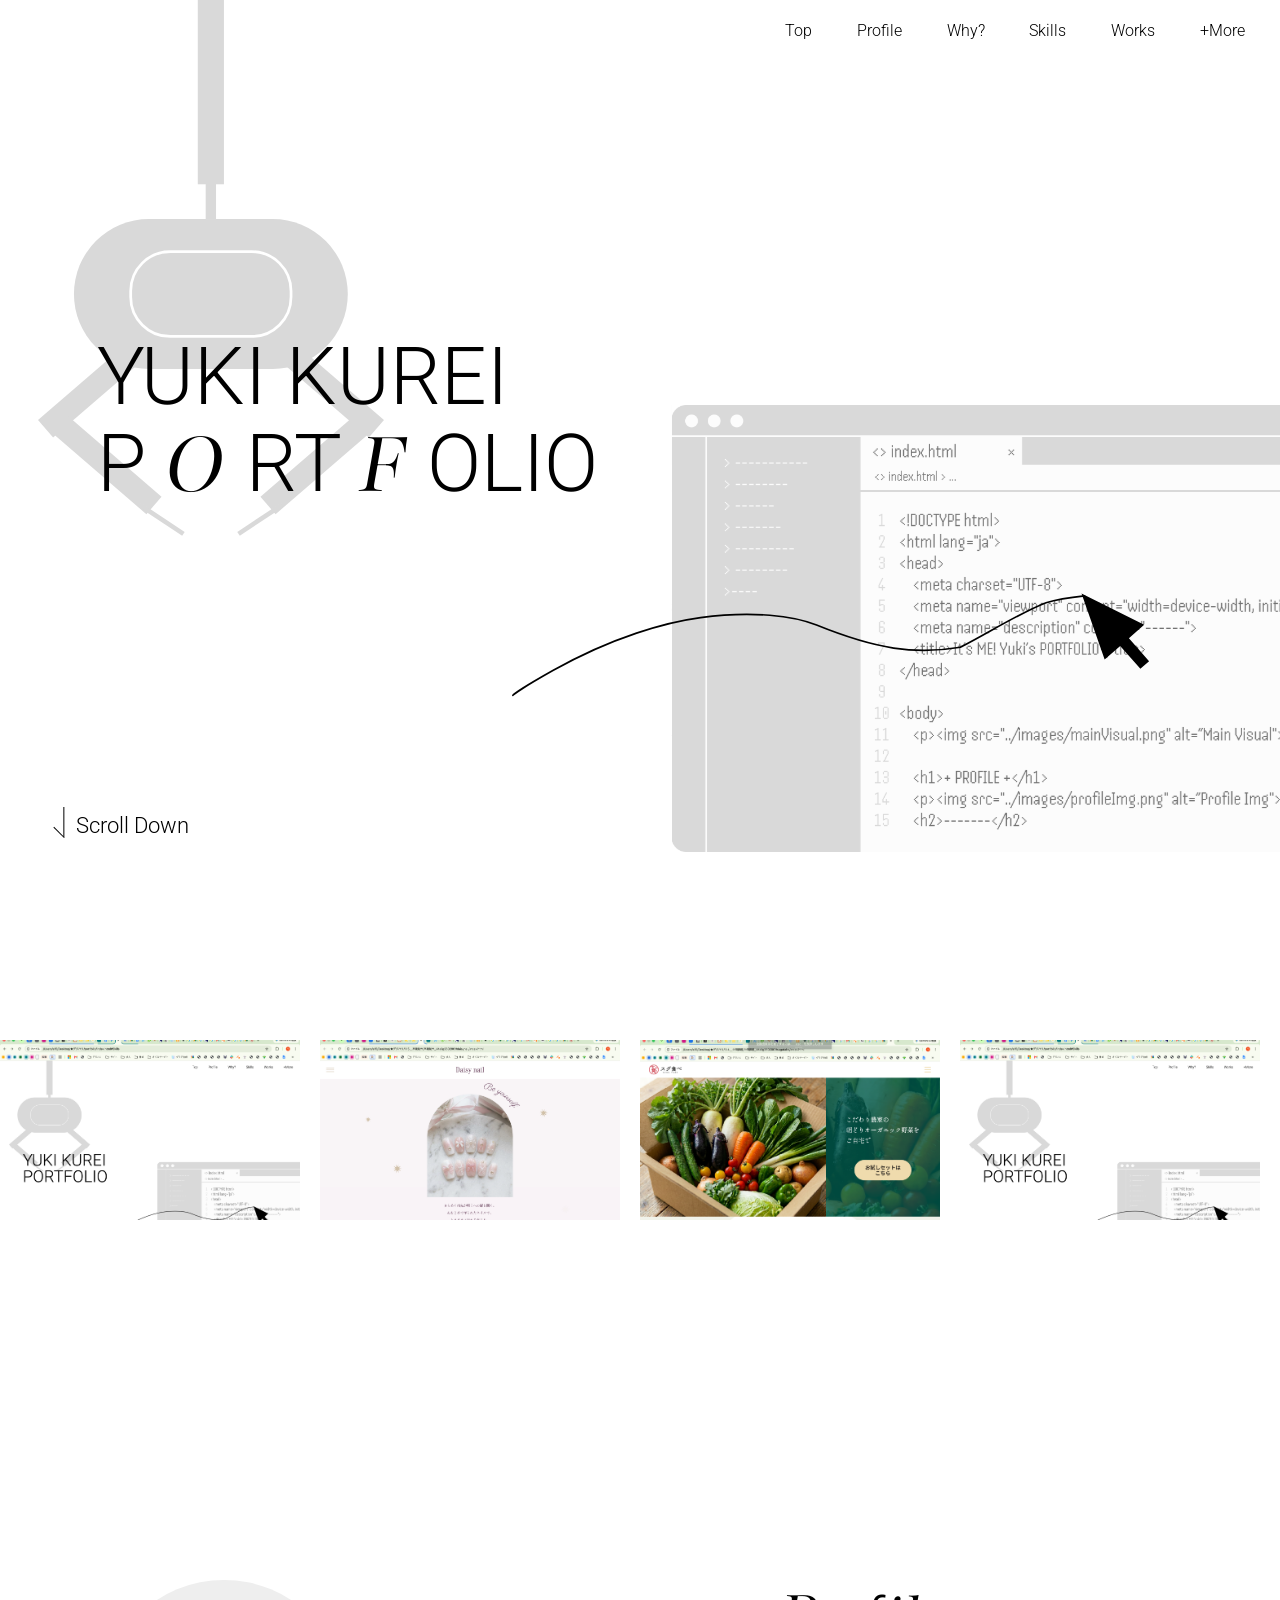
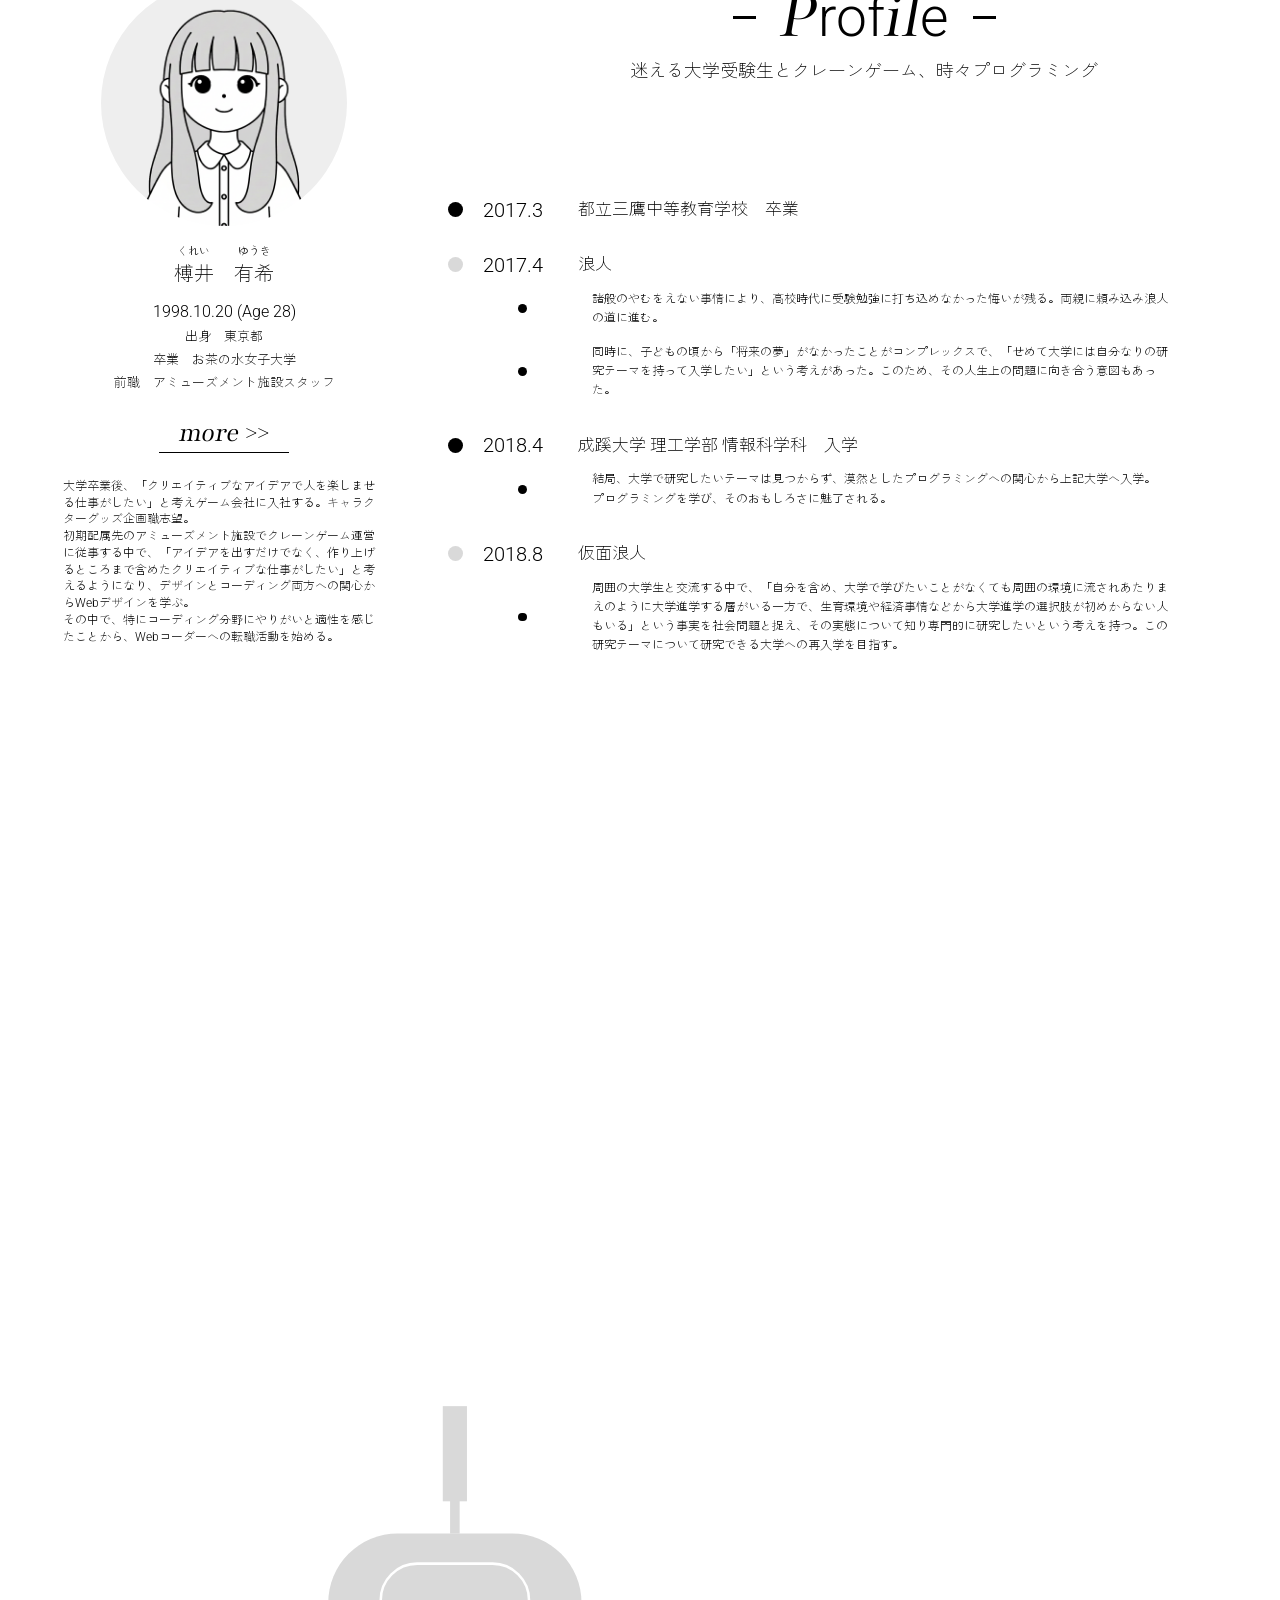
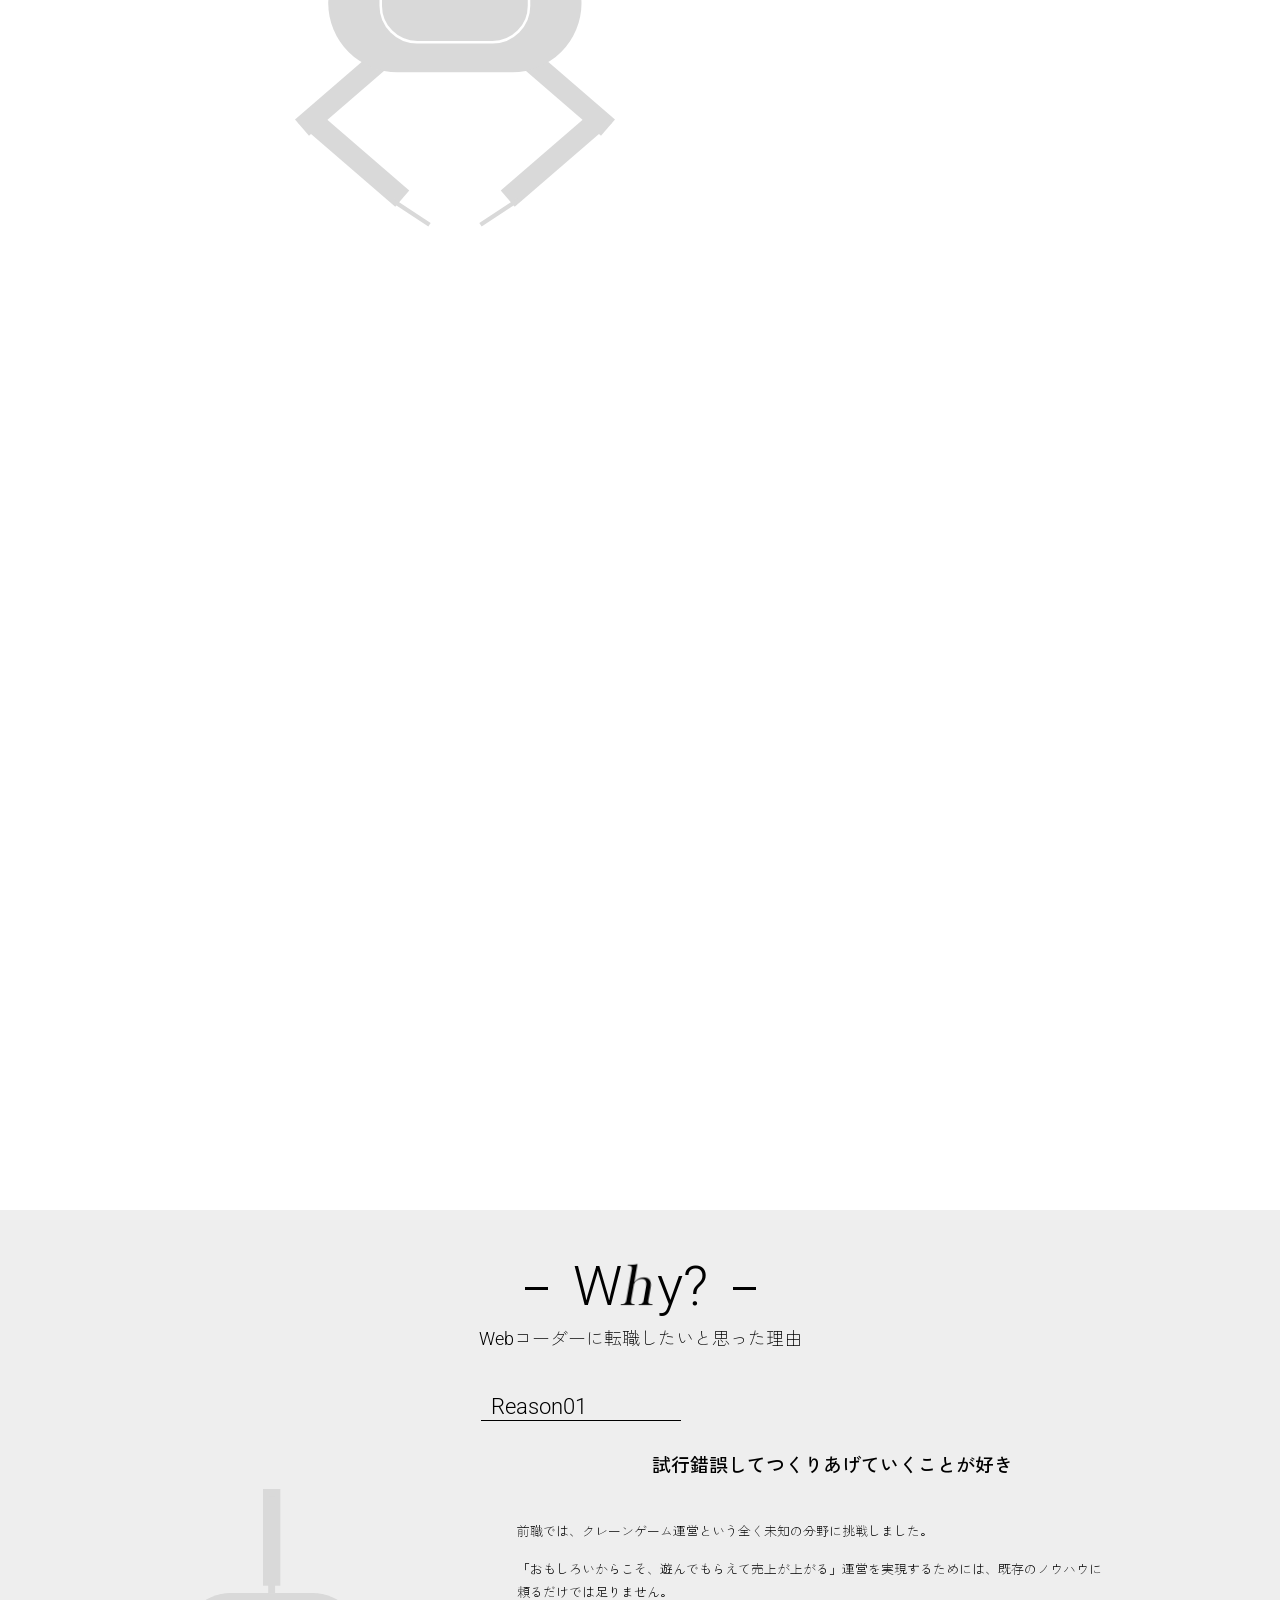
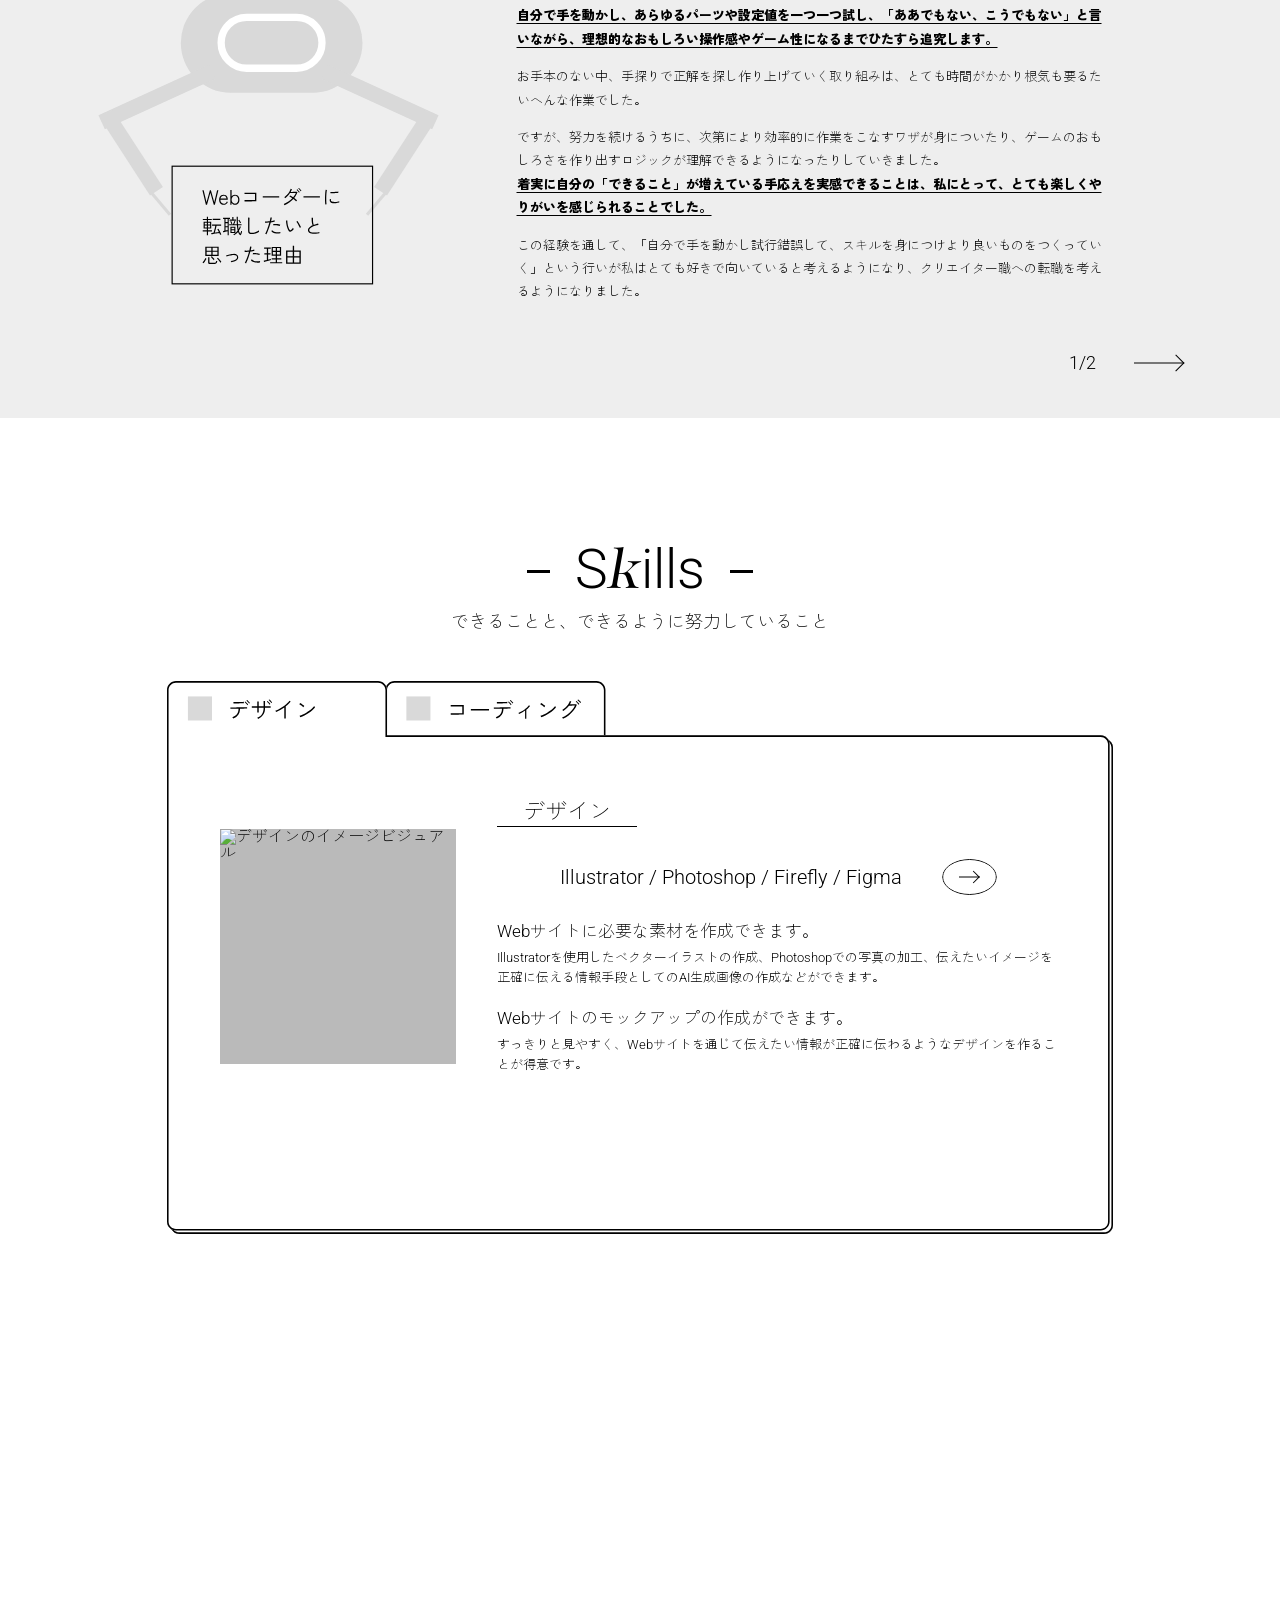
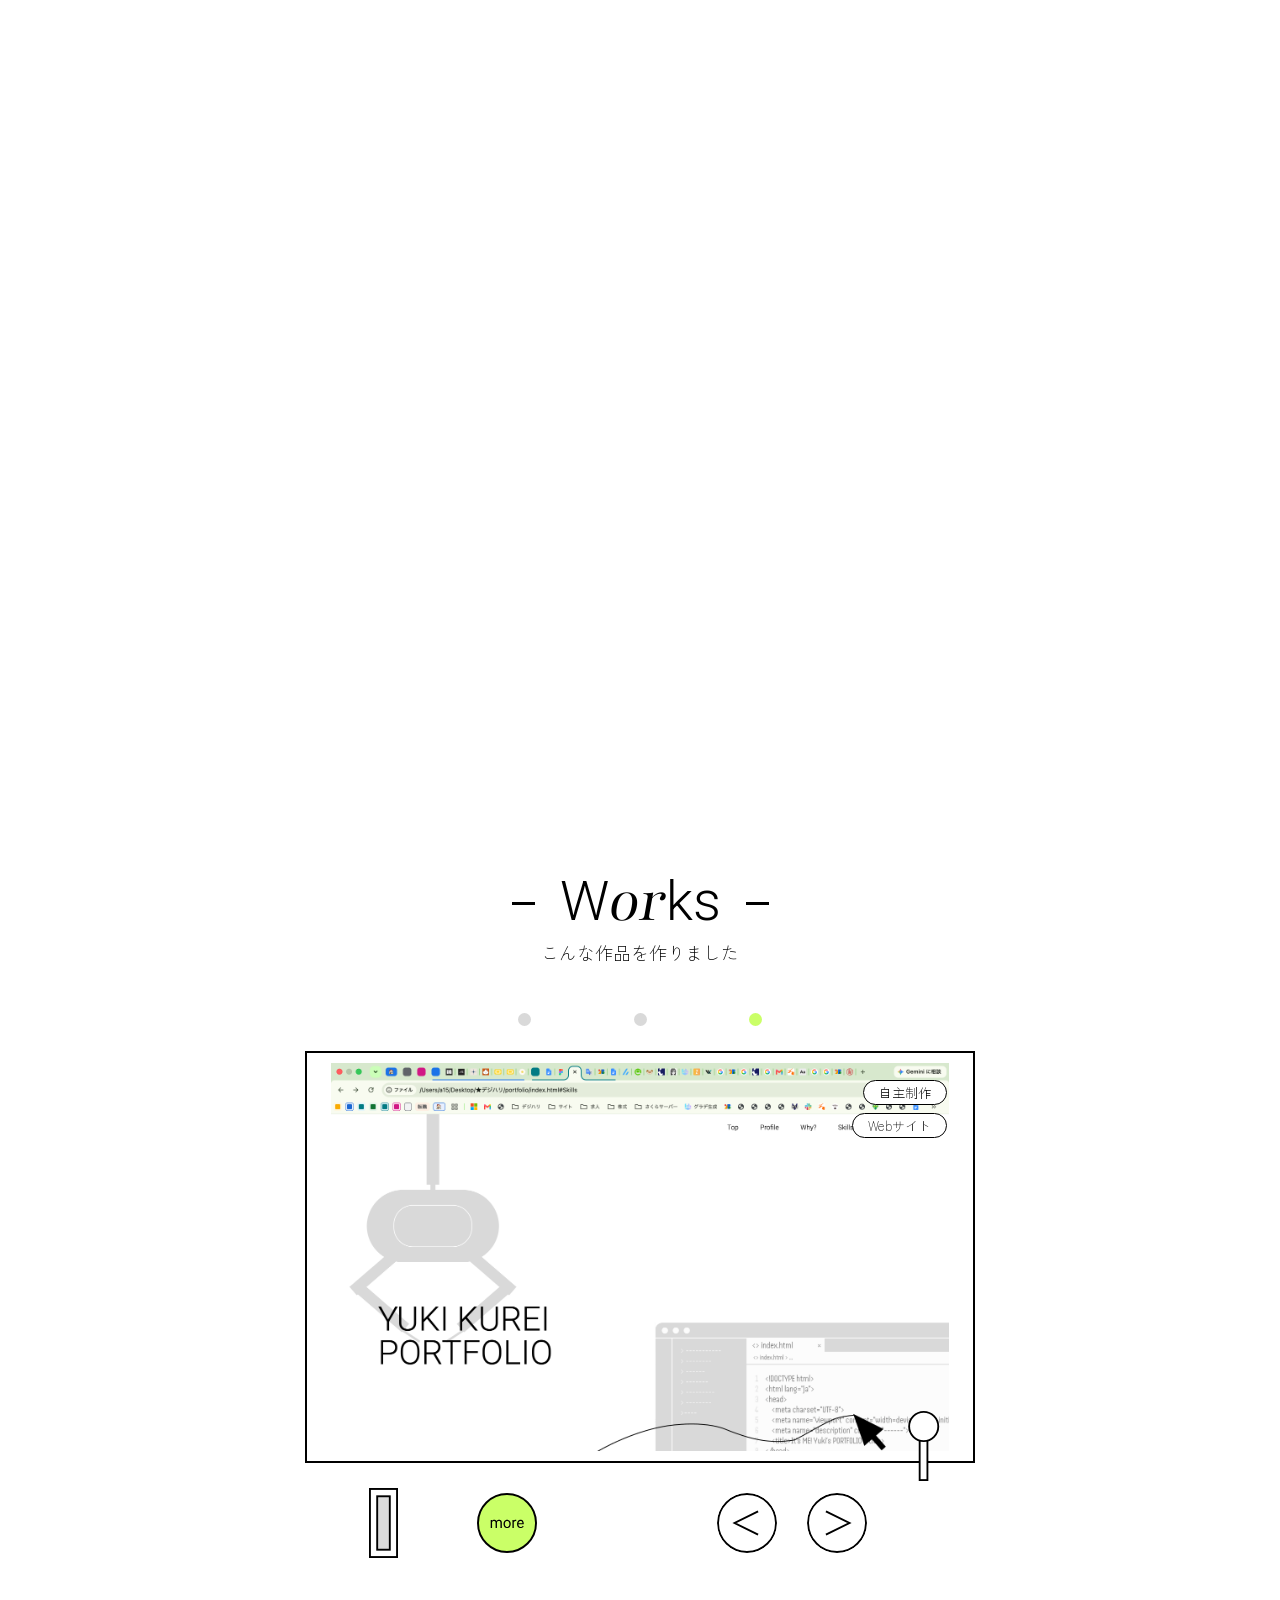
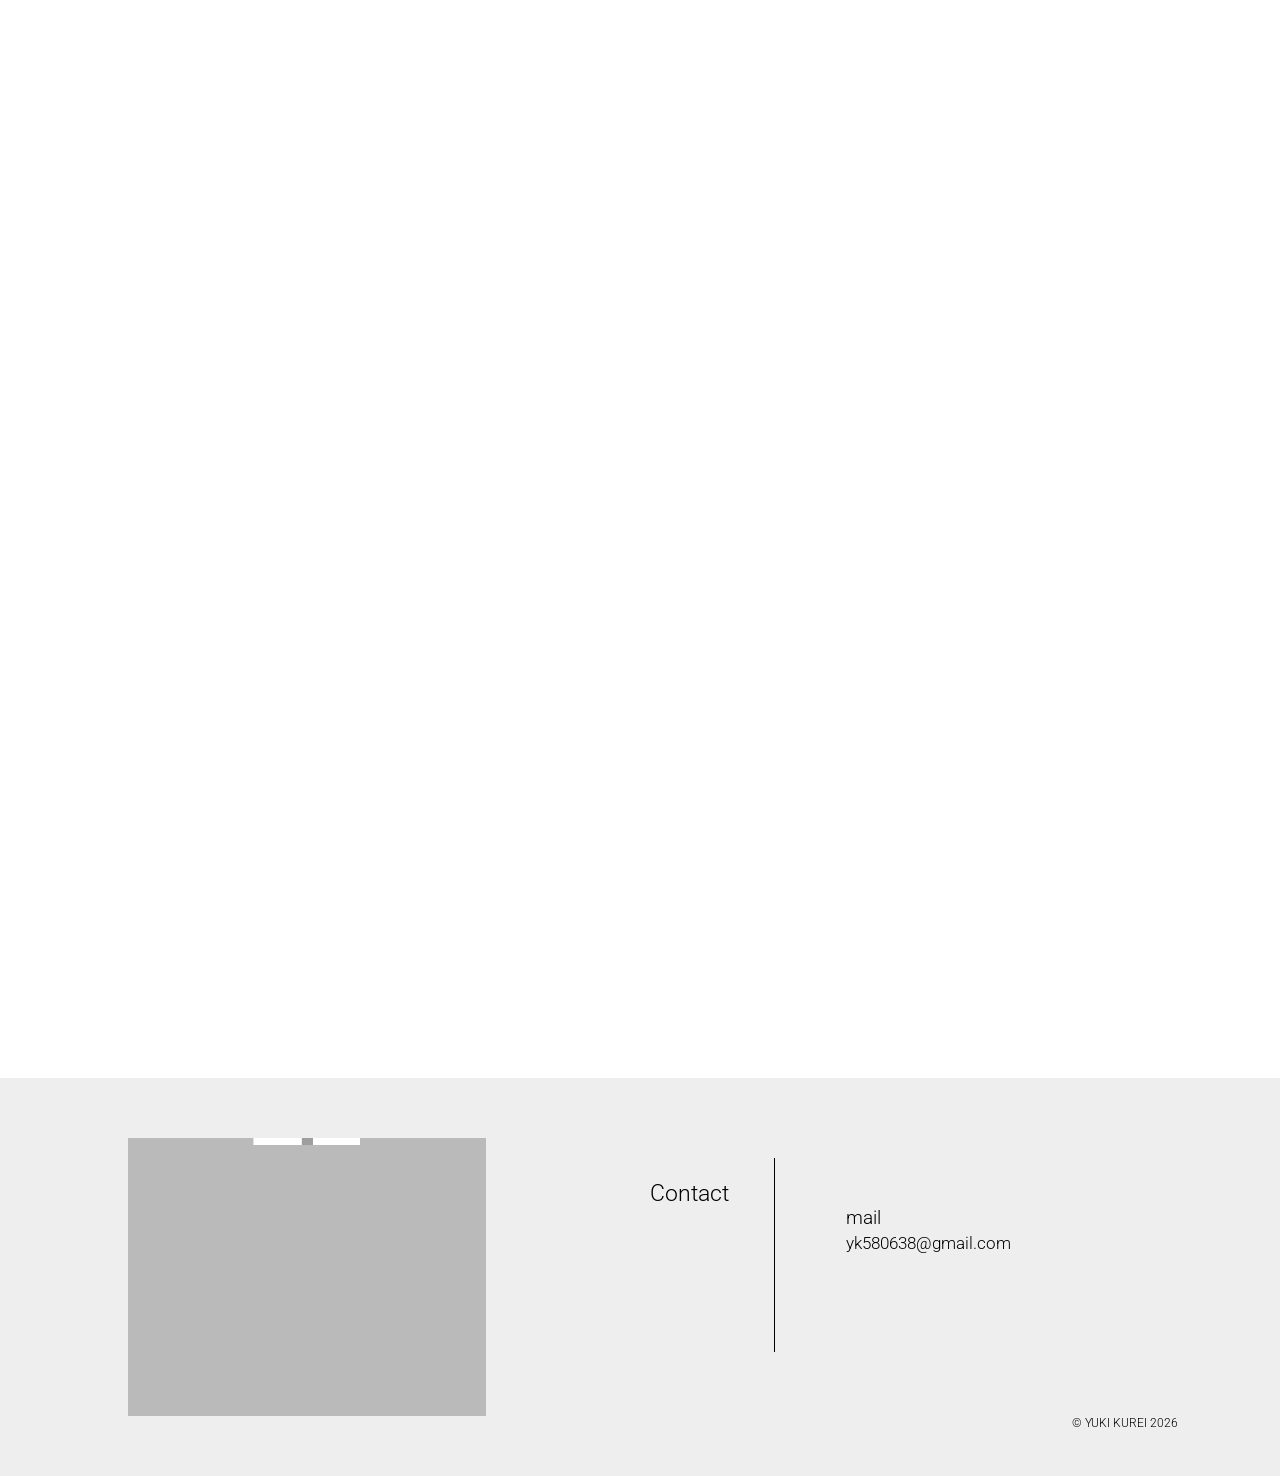
==== index.html @ ad566796 "first commit" ====
<!DOCTYPE html>
<html lang="ja">
<head>
    <meta charset="UTF-8">
    <meta name="viewport" content="width=device-width, initial-scale=1.0">

    <meta name="description" content="">

    <!-- ogp -->
    <meta property="og:url" content="https://daisynail.jp/">
    <meta property="og:type" content="website">
    <meta property="og:title" content="Daisy nail">
    <meta property="og:description"
        content="">
    <meta property="og:site_name" content="Daisy nail">
    <!-- <meta property="og:image" content="サムネイル画像のURL"> -->

    <!-- favicon apple-touch-icon -->
    <link rel="shortcut icon" href="assets/images/favicon.ico">
    <link rel="apple-touch-icon" sizes="180x180" href="assets/images/apple-touch-icon.png">
    <link rel="icon" type="image/jpg" href="assets/images/android-chrome-256x256.png">

    <!-- title -->
    <title>YUKI KUREI PORTFOLIO</title>

    <!-- web font -->
    <link rel="preconnect" href="https://fonts.googleapis.com">
    <link rel="preconnect" href="https://fonts.gstatic.com" crossorigin>
    <link href="https://fonts.googleapis.com/css2?family=Playfair:ital,opsz,wght@0,5..1200,300..900;1,5..1200,300..900&family=Roboto:ital,wght@0,100..900;1,100..900&family=Zen+Kaku+Gothic+New&display=swap" rel="stylesheet">

    <!-- css -->
    <!-- slick css -->
    <link rel="stylesheet" type="text/css" href="./slick/slick/slick.css"/>
    <!-- other css -->
    <link rel="stylesheet" href="assets/css/destyle.css">
    <link rel="stylesheet" href="assets/css/style.css">
    <link rel="stylesheet" href="assets/css/top.css">
</head>

<body>
    <div class="container">
        <!-- menu palette -->
        <button class="menu__btn">
            <div class="menu__btn__bar menu__btn__bar--01"></div>
            <div class="menu__btn__bar menu__btn__bar--02"></div>
            <div class="menu__btn__bar menu__btn__bar--03"></div>
        </button>
        <div class="menuPalette">
            <div class="menuPalette__contents">
                <div class="menuPalette__top__frame">
                    <div class="menuPalette__top">
                        <h1 class="menuPalette__header"><span class="font">MENU</span></h1>
                        <button class="menu__btn--close">
                            <div class="menu__btn--close__frame">
                                <div class="menu__btn--close__bar menu__btn--close__bar--01"></div>
                                <div class="menu__btn--close__bar menu__btn--close__bar--02"></div>
                            </div>
                        </button>
                    </div>
                    <div class="menuPalette__bar"></div>
                </div>
                <ul class="menuPalette__menuList">
                    <li class="menuPalette__item">
                        <div class="menuPalette__item--upper">
                            <h2 class="menuPalette__item__ttl">Top</h2>
                            <a class="menuPalette__item__btn" href="#Top">
                                <div class="menuPalette__item__arrow--top"></div>
                                <div class="menuPalette__item__arrow--bar"></div>
                            </a>
                        </div>
                    </li>
                    <li class="menuPalette__item">
                        <div class="menuPalette__item--upper">
                            <h2 class="menuPalette__item__ttl">Profile</h2>
                            <a class="menuPalette__item__btn" href="#Profile">
                                <div class="menuPalette__item__arrow--top"></div>
                                <div class="menuPalette__item__arrow--bar"></div>
                            </a>
                        </div>
                        <p class="menuPalette__item__txt">
                            迷える大学受験生とクレーンゲーム、<br>
                            時々プログラミング
                        </p>
                    </li>
                    <li class="menuPalette__item">
                        <div class="menuPalette__item--upper">
                            <h2 class="menuPalette__item__ttl">Why?</h2>
                            <a class="menuPalette__item__btn" href="#Why">
                                <div class="menuPalette__item__arrow--top"></div>
                                <div class="menuPalette__item__arrow--bar"></div>
                            </a>
                        </div>
                        <p class="menuPalette__item__txt">
                            Webコーダーに転職したい<br>
                            と思った理由
                        </p>
                    </li>
                    <li class="menuPalette__item">
                        <div class="menuPalette__item--upper">
                            <h2 class="menuPalette__item__ttl">Skills</h2>
                            <a class="menuPalette__item__btn" href="#Skills">
                                <div class="menuPalette__item__arrow--top"></div>
                                <div class="menuPalette__item__arrow--bar"></div>
                            </a>
                        </div>
                        <p class="menuPalette__item__txt">
                            できることと、<br>
                            できるように努力していること
                        </p>
                    </li>
                    <li class="menuPalette__item">
                        <div class="menuPalette__item--upper">
                            <h2 class="menuPalette__item__ttl">Works</h2>
                            <a class="menuPalette__item__btn" href="#Works">
                                <div class="menuPalette__item__arrow--top"></div>
                                <div class="menuPalette__item__arrow--bar"></div>
                            </a>
                        </div>
                        <p class="menuPalette__item__txt">
                            こんな作品をつくりました
                        </p>
                    </li>
                    <li class="menuPalette__item">
                        <div class="menuPalette__item--upper">
                            <h2 class="menuPalette__item__ttl">+More</h2>
                            <a class="menuPalette__item__btn" href="#More">
                                <div class="menuPalette__item__arrow--top"></div>
                                <div class="menuPalette__item__arrow--bar"></div>
                            </a>
                        </div>
                        <p class="menuPalette__item__txt">
                            プロフィールについて、<br>
                            もっとくわしく
                        </p>
                    </li>
                </ul>
            </div>
        </div>

        <header class="header">
            <!-- menu header -->
            <menu class="menu">
                <a class="menu__item" href="#">Top</a>
                <a class="menu__item" href="#Profile">Profile</a>
                <a class="menu__item" href="#Why">Why?</a>
                <a class="menu__item" href="#Skills">Skills</a>
                <a class="menu__item" href="#Works">Works</a>
                <a class="menu__item" href="#More">+More</a>
            </menu>
        </header>
        
        <main class="main">

            <article class="firstView">
                <img class="firstView__crane" src="./assets/images/crane.svg" alt="メインビジュアル">
                <h1 class="firstView__mainTtl">
                    YUKI KUREI<br>
                    P
                    <span class="font">O</span>
                    RT
                    <span class="font">F</span>
                    OLIO
                </h1>
                <img class="firstView__html" src="./assets/images/html.svg" alt="メインビジュアル">
                <div class="firstView__scrollDown__frame">
                    <div class="firstView__scrollDown__arrow__frame">
                        <div class="firstView__scrollDown__arrow--top"></div>
                        <div class="firstView__scrollDown__arrow--bar"></div>
                    </div>
                    <p class="firstView__scrollDown">Scroll Down</p>
                </div>
            </article>

            <section class="section section--firstView__slider">
                <div class="firstView__slider">
                    <div class="firstView__slider__item firstView__slider__item--01"></div> 
                    <div class="firstView__slider__item firstView__slider__item--02"></div> 
                    <div class="firstView__slider__item firstView__slider__item--03"></div> 
                </div>
            </section>

            <section id="Profile" class="section section--profile">
                <div class="profile__frame">
                    <div class="profile__left">
                        <div class="profile__img"></div>
                        <div class="profile__furigana">
                            <p class="profile__furigana--01">くれい</p>
                            <p class="profile__furigana--01">ゆうき</p>
                        </div>
                        <p class="profile__name">榑井　有希</p>
                        <p class="profile__birth">1998.10.20 (Age 28)</p>
                        <p class="profile__birthPlace">出身　東京都</p>
                        <p class="profile__graduation">卒業　お茶の水女子大学</p>
                        <p class="profile__preJob">前職　アミューズメント施設スタッフ</p>
                        <a class="profile__more" href="./more.html" ><span class="font">more</span> >></a>
                        <div class="profile__more__bar"></div>
                        <p class="profile__txt">
                            大学卒業後、「クリエイティブなアイデアで人を楽しませる仕事がしたい」と考えゲーム会社に入社する。キャラクターグッズ企画職志望。<br>
                            初期配属先のアミューズメント施設でクレーンゲーム運営に従事する中で、「アイデアを出すだけでなく、作り上げるところまで含めたクリエイティブな仕事がしたい」と考えるようになり、デザインとコーディング両方への関心からWebデザインを学ぶ。<br>
                            その中で、特にコーディング分野にやりがいと適性を感じたことから、Webコーダーへの転職活動を始める。
                        </p>
                    </div>

                    <div class="profile__arrow__frame">
                        <div class="profile__arrow"></div>
                    </div>

                    <div class="profile__right">

                        <div class="sectionTtl__frame sectionTtl__frame--profile">
                            <div class="sectionTtl__frame--upper">
                                <div class="sectionTtl__bar"></div>
                                <h2 class="sectionTtl__ttl"><span class="font font--profile--P">P</span>rof<span class="font">il</span>e</h2>
                                <div class="sectionTtl__bar"></div>
                            </div>
                            <h3 class="sectionTtl__subTtl">
                                迷える大学受験生とクレーンゲーム、時々プログラミング
                            </h3>
                        </div>

                        <div class="profile__history">
                            <div class="profile__history__item">
                                <div class="profile__history__item--upper">
                                    <div class="profile__history__item__circle"></div>
                                    <p class="profile__history__item__ym">2017.3</p>
                                    <h4 class="profile__history__item__ttl">
                                        都立三鷹中等教育学校　卒業
                                    </h4>
                                </div>
                            </div>
                            
                            <div class="profile__history__item">
                                <div class="profile__history__item--upper">
                                    <div class="profile__history__item__circle profile__history__item__circle--gray"></div>
                                    <p class="profile__history__item__ym">2017.4</p>
                                    <h4 class="profile__history__item__ttl">
                                        浪人
                                    </h4>
                                </div>
                                <div class="profile__history__item--lower">
                                    <div class="profile__history__item--lower__frame">
                                        <div class="profile__history__item--lower__dot"></div>
                                        <p class="profile__history__item--lower__txt">
                                            諸般のやむをえない事情により、高校時代に受験勉強に打ち込めなかった悔いが残る。両親に頼み込み浪人の道に進む。
                                        </p>
                                    </div>
                                    <div class="profile__history__item--lower__frame">
                                        <div class="profile__history__item--lower__dot"></div>
                                        <p class="profile__history__item--lower__txt">
                                            同時に、子どもの頃から「将来の夢」がなかったことがコンプレックスで、「せめて大学には自分なりの研究テーマを持って入学したい」という考えがあった。このため、その人生上の問題に向き合う意図もあった。
                                        </p>
                                    </div>
                                </div>
                            </div>
                            
                            <div class="profile__history__item">
                                <div class="profile__history__item--upper">
                                    <div class="profile__history__item__circle"></div>
                                    <p class="profile__history__item__ym">2018.4</p>
                                    <h4 class="profile__history__item__ttl">
                                        成蹊大学 理工学部 情報科学科　入学
                                    </h4>
                                </div>
                                <div class="profile__history__item--lower">
                                    <div class="profile__history__item--lower__frame">
                                        <div class="profile__history__item--lower__dot"></div>
                                        <p class="profile__history__item--lower__txt">
                                            結局、大学で研究したいテーマは見つからず、漠然としたプログラミングへの関心から上記大学へ入学。<br>
                                            プログラミングを学び、そのおもしろさに魅了される。
                                        </p>
                                    </div>
                                </div>
                            </div>
                            
                            <div class="profile__history__item">
                                <div class="profile__history__item--upper">
                                    <div class="profile__history__item__circle profile__history__item__circle--gray"></div>
                                    <p class="profile__history__item__ym">2018.8</p>
                                    <h4 class="profile__history__item__ttl">
                                        仮面浪人
                                    </h4>
                                </div>
                                <div class="profile__history__item--lower">
                                    <div class="profile__history__item--lower__frame">
                                        <div class="profile__history__item--lower__dot"></div>
                                        <p class="profile__history__item--lower__txt">
                                            周囲の大学生と交流する中で、「自分を含め、大学で学びたいことがなくても周囲の環境に流されあたりまえのように大学進学する層がいる一方で、生育環境や経済事情などから大学進学の選択肢が初めからない人もいる」という事実を社会問題と捉え、その実態について知り専門的に研究したいという考えを持つ。この研究テーマについて研究できる大学への再入学を目指す。
                                        </p>
                                    </div>
                                </div>
                            </div>
                            
                            <div class="profile__history__item">
                                <div class="profile__history__item--upper">
                                    <div class="profile__history__item__circle"></div>
                                    <p class="profile__history__item__ym">2019.4</p>
                                    <h4 class="profile__history__item__ttl">
                                        お茶の水女子大学 文教育学部 人間社会科学科　再入学
                                    </h4>
                                </div>
                                <div class="profile__history__item--lower">
                                    <div class="profile__history__item--lower__frame">
                                        <div class="profile__history__item--lower__dot"></div>
                                        <p class="profile__history__item--lower__txt">
                                            晴れて、「自分なりの研究テーマ」を研究できる大学へ再入学する。<br>
                                            有意義な大学生活を送ることを決意し、学業、部活動、アルバイトの3つを主軸と定め、それぞれに全力を尽くす。
                                        </p>
                                    </div>
                                    <div class="profile__history__item--lower__frame">
                                        <div class="profile__history__item--lower__dot"></div>
                                        <p class="profile__history__item--lower__txt">
                                            学業では、「自分なりの研究テーマ」について多くの学びを得る。その中では、入学前に抱いていた自身の考えの視野狭窄さや歪みを理解し反省する機会もあった。卒業論文では、それらの学びの成果や学生人生の総括となるような研究ができた。これを区切りに、卒業後は一旦専攻とは異なる分野に進みたいと考えるようになる。
                                        </p>
                                    </div>
                                    <div class="profile__history__item--lower__frame">
                                        <div class="profile__history__item--lower__dot"></div>
                                        <p class="profile__history__item--lower__txt">
                                            アルバイトでは、某有名ゲーム会社のオフィシャルショップで働く。その中で、自身の考案したキャラクターグッズ案や店内イベント企画が採用され、実際に商品として販売されたり実施されたりした。この経験から、小中高校時代、学校行事のパンフレットの表紙やポスターなど、「何かをつくる」ことにおいて人に喜ばれることが多かったことを思い出し、「卒業後はクリエイティブなアイデアで人を楽しませる仕事がしたい」と考え、これを就職活動の指針とした。
                                        </p>
                                    </div>
                                </div>
                            </div>
                            
                            <div class="profile__history__item">
                                <div class="profile__history__item--upper">
                                    <div class="profile__history__item__circle"></div>
                                    <p class="profile__history__item__ym">2023.3</p>
                                    <h4 class="profile__history__item__ttl">
                                        お茶の水女子大学 文教育学部 人間社会科学科　卒業
                                    </h4>
                                </div>
                            </div>
                            
                            <div class="profile__history__item">
                                <div class="profile__history__item--upper">
                                    <div class="profile__history__item__circle"></div>
                                    <p class="profile__history__item__ym">2023.4</p>
                                    <h4 class="profile__history__item__ttl">
                                        株式会社カプコン OP事業統括 店舗運営部 店舗運営チーム　入社
                                    </h4>
                                </div>
                                <div class="profile__history__item--lower">
                                    <div class="profile__history__item--lower__frame">
                                        <div class="profile__history__item--lower__dot"></div>
                                        <p class="profile__history__item--lower__txt">
                                            大学時代のアルバイト先と同形態のオフィシャルショップを展開しているゲーム会社に入社。そのオフィシャルショップのグッズ制作企画に携わることを志望する。
                                        </p>
                                    </div>
                                    <div class="profile__history__item--lower__frame">
                                        <div class="profile__history__item--lower__dot"></div>
                                        <p class="profile__history__item--lower__txt">
                                            初期配属として、部署の主要事業であるゲームセンターの店舗スタッフとして勤務。クレーンゲームのゲーム内容の設定なども自ら行い、「おもしろいからこそ遊んでもらえて売上が上がる」運営の実現に尽力する。
                                        </p>
                                    </div>
                                    <div class="profile__history__item--lower__frame">
                                        <div class="profile__history__item--lower__dot"></div>
                                        <p class="profile__history__item--lower__txt">
                                            自分で手を動かして試行錯誤し、おもしろいクレーンゲームを作り上げていく中で、「新しい技術が身についたり、新しい発見があったりすることに自分は大きな喜びとやりがいを感じる」ということに気づく。<br>
                                            同時に、この試行錯誤の楽しさが、1つ目の大学でプログラミングを学んでいたときに感じたおもしろさに似ていると感じ、本当は自分はプログラミングのような分野の仕事がやりたいのではないかと考え始める。
                                        </p>
                                    </div>
                                    <div class="profile__history__item--lower__frame">
                                        <div class="profile__history__item--lower__dot"></div>
                                        <p class="profile__history__item--lower__txt">
                                            また、新卒就活時には「クリエイティブなアイデアを企画すること」にしか焦点を当てていなかったが、自分で手を動かしてスキルを習得し、「アイデアを形にしていく」という方面のクリエイティブな仕事にも興味が向くようになる。
                                        </p>
                                    </div>
                                </div>
                            </div>
                            
                            <div class="profile__history__item">
                                <div class="profile__history__item--upper">
                                    <div class="profile__history__item__circle"></div>
                                    <p class="profile__history__item__ym">2026.2</p>
                                    <h4 class="profile__history__item__ttl">
                                        株式会社カプコン OP事業統括 店舗運営部 店舗運営チーム　退社
                                    </h4>
                                </div>
                            </div>
                            
                            <div class="profile__history__item">
                                <div class="profile__history__item--upper">
                                    <div class="profile__history__item__circle profile__history__item__circle--gray"></div>
                                    <p class="profile__history__item__ym">2026.2</p>
                                    <h4 class="profile__history__item__ttl">
                                        デジタルハリウッドSTUDIO by LIG　入学
                                    </h4>
                                </div>
                                <div class="profile__history__item--lower">
                                    <div class="profile__history__item--lower__frame">
                                        <div class="profile__history__item--lower__dot"></div>
                                        <p class="profile__history__item--lower__txt">
                                            前職での経験を通してやりたいことや自身の適性に対する認識が変化してきたことに加え、シフト制勤務に健康面で限界を感じてきていた理由から、一度立ち止まり自身に合った働き方やキャリアプランをしっかり練り直したいと考え、退職を決める。仮面浪人時代に身についた度胸と行動力、自律心が後押しとなった。
                                        </p>
                                    </div>
                                    <div class="profile__history__item--lower__frame">
                                        <div class="profile__history__item--lower__dot"></div>
                                        <p class="profile__history__item--lower__txt">
                                            「クリエイティブなアイデア力」を活かせるデザイン分野と、「自分で手を動かしスキルを身につけて作り上げていく力」を活かせるコーディング分野の両方が備わっている点に適性と魅力を感じ、Webデザインを学びたいと考えスクールに入学する。
                                        </p>
                                    </div>
                                    <div class="profile__history__item--lower__frame">
                                        <div class="profile__history__item--lower__dot"></div>
                                        <p class="profile__history__item--lower__txt">
                                            6ヶ月間スクールで学ぶ中で、コーディングが特におもしろく自分に向いていると考え、Webコーダーとしての転職を志す。<br>
                                            大学受験生時代にしてしまった遠回りにも意味があったようで、少し嬉しく思う。
                                        </p>
                                    </div>
                                </div>
                            </div>
                            
                            <div class="profile__history__item">
                                <div class="profile__history__item--upper">
                                    <div class="profile__history__item__circle"></div>
                                    <p class="profile__history__item__ym">2026.9</p>
                                    <h4 class="profile__history__item__ttl">
                                        現在に至る
                                    </h4>
                                </div>
                            </div>
                        </div><!-- profile__history -->
                    </div>
                </div><!-- profile__frame -->
            </section>

            <div class="area--craneAnimation">
                <div class="craneAnimation__img"></div>
            </div>

            <section id="Why" class="section section--why">
                <div class="sectionTtl__frame">
                    <div class="sectionTtl__frame--upper">
                        <div class="sectionTtl__bar"></div>
                        <h2 class="sectionTtl__ttl">W<span class="font">h</span>y?</h2>
                        <div class="sectionTtl__bar"></div>
                    </div>
                    <h3 class="sectionTtl__subTtl">
                        Webコーダーに転職したいと思った理由
                    </h3>
                </div>

                <div class="why__frame">
                    <img class="why__crane" src="./assets/images/crane_why.svg">
                    <div class="why__slider">
                        <div class="why__reason__frame why__reason__frame--01">
                            <p class="why__reason">Reason01</p>
                            <div class="why__reason__bar"></div>
                            <h4 class="why__reason__ttl">
                                試行錯誤してつくりあげていくことが好き
                            </h4>
                            <div class="why__reason__txt__frame">
                                <p class="why__reason__txt">
                                    前職では、クレーンゲーム運営という全く未知の分野に挑戦しました。
                                </p>
                                <p class="why__reason__txt">
                                    「おもしろいからこそ、遊んでもらえて売上が上がる」運営を実現するためには、既存のノウハウに頼るだけでは足りません。<br>
                                    <span class="why__reason__txt--bold">自分で手を動かし、あらゆるパーツや設定値を一つ一つ試し、「ああでもない、こうでもない」と言いながら、理想的なおもしろい操作感やゲーム性になるまでひたすら追究します。</span>
                                </p>
                                <p class="why__reason__txt">
                                    お手本のない中、手探りで正解を探し作り上げていく取り組みは、とても時間がかかり根気も要るたいへんな作業でした。
                                </p>
                                <p class="why__reason__txt">
                                    ですが、努力を続けるうちに、次第により効率的に作業をこなすワザが身についたり、ゲームのおもしろさを作り出すロジックが理解できるようになったりしていきました。<br>
                                    <span class="why__reason__txt--bold">着実に自分の「できること」が増えている手応えを実感できることは、私にとって、とても楽しくやりがいを感じられることでした。</span>
                                </p>
                                <p class="why__reason__txt">
                                    この経験を通して、「自分で手を動かし試行錯誤して、スキルを身につけより良いものをつくっていく」という行いが私はとても好きで向いていると考えるようになり、クリエイター職への転職を考えるようになりました。
                                </p>
                            </div>
                            <div class="why__reason__page__frame">
                                
                                <p class="why__reason__page">1/2</p>
                                <button class="why__reason__arrow why__reason__arrow--01">
                                    <div class="why__reason__arrow--top"></div>
                                    <div class="why__reason__arrow--bar"></div>
                                </button>
                            </div>
                        </div>
                        
                        <div class="why__reason__frame why__reason__frame--02">
                            <p class="why__reason">Reason02</p>
                            <div class="why__reason__bar"></div>
                            <h4 class="why__reason__ttl">
                                デザインとインターネットが好き
                            </h4>
                            <div class="why__reason__txt__frame">
                                <p class="why__reason__txt">
                                    小中高校と学生時代全体を通じて、学校行事のパンフレットの表紙やポスターなどの制作を任せていただくことが多くありました。<br>
                                    制作自体が楽しいだけでなく、完成したものを見て周りの人たちが喜んでくれることがとても嬉しく、<span class="why__reason__txt--bold">「何かをデザインする」ということが昔から好きでした。</span>
                                </p>
                                <p class="why__reason__txt">
                                    また、小学生の頃からPCを使ってインターネットサービスを日常的に利用してきており、YouTubeや個人制作のブラウザゲームサイトなどに当たり前のように慣れ親しみ育ってきました。<br>
                                    <span class="why__reason__txt--bold">そのため、「いつか自分もこんなWebサイトを作ってみたい」という憧れが漠然と、「人生の中でいつか達成したい目標」として存在してきていました。</span>
                                </p>
                                <p class="why__reason__txt">
                                    さらに大学時代には、少しですがプログラミングを学びました。<br>
                                    意図した通りに動作させるためのアルゴリズムを組むのがパズルのようでおもしろいと感じたり、試行錯誤の末にプログラムが上手く作動した時にはとても大きな達成感を感じられたりしました。<br>
                                    初歩的なレベルではあったものの、テストの点数が良かったり、日常的に先生にお褒めの言葉をいただいたりし、 <span class="why__reason__txt--bold">「自分はプログラミングが向いているかもしれない」と少しだけ自信も持てました。</span>
                                </p>
                                <p class="why__reason__txt">
                                    こうした背景があった中で、前職での経験からクリエイター職への転職を考えるようになった結果、<span class="why__reason__txt--bold">デザイン力とコードを書く力が活かせ、憧れのあったWebサイトづくりができるWebコーダーへの転職を志望するようになりました。</span>
                                </p>
                            </div>
                            <div class="why__reason__page__frame">
                                <button class="why__reason__arrow why__reason__arrow--02">
                                    <div class="why__reason__arrow--top"></div>
                                    <div class="why__reason__arrow--bar"></div>
                                </button>
                                <p class="why__reason__page">2/2</p>
                            </div>
                        </div>
                    </div>
                </div>
            </section>

            <section id="Skills" class="section section--skills">
                <div class="skills__sticky">
                    <div class="sectionTtl__frame">
                        <div class="sectionTtl__frame--upper">
                            <div class="sectionTtl__bar"></div>
                            <h2 class="sectionTtl__ttl">S<span class="font">k</span>ills</h2>
                            <div class="sectionTtl__bar"></div>
                        </div>
                        <h3 class="sectionTtl__subTtl">
                            できることと、できるように努力していること
                        </h3>
                    </div>

                    <div class="skills__frame">
                        <div class="skills__item skills__item--01 skills__item__fadeIn--01">
                            <button class="skills__item__tab skills__item__tab--01"></button>
                            <img class="skills__item__img" src="./assets/images/skills01.png" alt="デザインのイメージビジュアル">
                            <div class="skills__item__txt__frame">
                                <div class="skills__item__txt__contents">
                                    <div class="skills__item__ttl__bar">
                                        <h4 class="skills__item__ttl">デザイン</h4>
                                    </div>
                                    <div class="skills__item__skills__frame">
                                    <h5 class="skills__item__skills">
                                            Illustrator / Photoshop / Firefly / Figma
                                        </h5>
                                        <button class="skills__item__arrow skills__item__arrow--01">
                                            <div class="skills__item__arrow--bar"></div>
                                            <div class="skills__item__arrow--top"></div>
                                        </button>
                                    </div>
                                    <h6 class="skills__item__txt--L">
                                        Webサイトに必要な素材を作成できます。
                                    </h6>
                                    <p class="skills__item__txt--S">
                                        Illustratorを使用したベクターイラストの作成、Photoshopでの写真の加工、伝えたいイメージを正確に伝える情報手段としてのAI生成画像の作成などができます。
                                    </p>
                                    <h6 class="skills__item__txt--L">
                                        Webサイトのモックアップの作成ができます。
                                    </h6>
                                    <p class="skills__item__txt--S">
                                        すっきりと見やすく、Webサイトを通じて伝えたい情報が正確に伝わるようなデザインを作ることが得意です。
                                    </p>
                                </div>
                            </div>
                        </div>
                        <div class="skills__item__detail__frame skills__item__detail__frame--01">
                            <button class="skills__item__detail__btn skills__item__detail__btn--01"></button>
                            <div class="skills__item__detail__item__frame">
                                <div class="skills__item__detail__item">
                                    <div class="skills__item__detail__item__frame--upper">
                                        <div class="skills__item__detail__item__dot"></div>
                                        <h7 class="skills__item__detail__item__tool">Illustrator</h7>
                                        <div class="skills__item__detail__item__star__frame">
                                            <img class="skills__item__detail__item__star" src="./assets/images/star_black.svg" alt="">
                                            <img class="skills__item__detail__item__star" src="./assets/images/star_black.svg" alt="">
                                            <img class="skills__item__detail__item__star" src="./assets/images/star_gray.svg" alt="">
                                        </div>
                                    </div>
                                    <p class="skills__item__detail__item__txt">
                                        ベクターイラストの作成ができます。日常的にInstagramで情報収集し、トレンドを調べたり、Tipsの引き出しを増やしたりする努力をしています。「3Dとマテリアル」の活用に関心があります。
                                    </p>
                                </div>
                                <div class="skills__item__detail__item">
                                    <div class="skills__item__detail__item__frame--upper">
                                        <div class="skills__item__detail__item__dot"></div>
                                        <h7 class="skills__item__detail__item__tool">Photoshop</h7>
                                        <div class="skills__item__detail__item__star__frame">
                                            <img class="skills__item__detail__item__star" src="./assets/images/star_black.svg" alt="">
                                            <img class="skills__item__detail__item__star" src="./assets/images/star_black.svg" alt="">
                                            <img class="skills__item__detail__item__star" src="./assets/images/star_gray.svg" alt="">
                                        </div>
                                    </div>
                                    <p class="skills__item__detail__item__txt">
                                        写真や画像のレタッチができます。日常的にInstagramで情報収集し、トレンドを調べたり、Tipsの引き出しを増やしたりする努力をしています。オブジェクトをガラス風に変える加工など、質感を伴った加工方法に関心があります。
                                    </p>
                                </div>
                                <div class="skills__item__detail__item">
                                    <div class="skills__item__detail__item__frame--upper">
                                        <div class="skills__item__detail__item__dot"></div>
                                        <h7 class="skills__item__detail__item__tool">Firefly</h7>
                                        <div class="skills__item__detail__item__star__frame">
                                            <img class="skills__item__detail__item__star" src="./assets/images/star_black.svg" alt="">
                                            <img class="skills__item__detail__item__star" src="./assets/images/star_black.svg" alt="">
                                            <img class="skills__item__detail__item__star" src="./assets/images/star_black.svg" alt="">
                                        </div>
                                    </div>
                                    <p class="skills__item__detail__item__txt">
                                        写真を用意するのが難しい場合の代替画像や、非現実的な質感で表現された画像などの作成ができます。著作権等に慎重に配慮し、参考画像を読み込ませず、言語だけで生成するようにしています。
                                    </p>
                                </div>
                                <div class="skills__item__detail__item">
                                    <div class="skills__item__detail__item__frame--upper">
                                        <div class="skills__item__detail__item__dot"></div>
                                        <h7 class="skills__item__detail__item__tool">Figma</h7>
                                        <div class="skills__item__detail__item__star__frame">
                                            <img class="skills__item__detail__item__star" src="./assets/images/star_black.svg" alt="">
                                            <img class="skills__item__detail__item__star" src="./assets/images/star_black.svg" alt="">
                                            <img class="skills__item__detail__item__star" src="./assets/images/star_gray.svg" alt="">
                                        </div>
                                    </div>
                                    <p class="skills__item__detail__item__txt">
                                        ワイヤーフレーム作成、モックアップ作成ができます。オートレイアウトやコンポーネントを活用し、効率よく、ミスが発生しにくい作り方をするよう心がけています。
                                    </p>
                                </div>
                            </div>
                        </div>
                        
                        <div class="skills__item skills__item--02 skills__item__fadeIn--02">
                            <button class="skills__item__tab skills__item__tab--02"></button>
                            <img class="skills__item__img" src="./assets/images/skills02.png" alt="コーディングのイメージビジュアル">
                            <div class="skills__item__txt__frame">
                                <div class="skills__item__txt__contents">
                                    <div class="skills__item__ttl__bar">
                                        <h4 class="skills__item__ttl">コーディング</h4>
                                    </div>
                                    <div class="skills__item__skills__frame">
                                        <h5 class="skills__item__skills">
                                            HTML / CSS / JavaScript / jQuery
                                        </h5>
                                        <button class="skills__item__arrow skills__item__arrow--02">
                                            <div class="skills__item__arrow--bar"></div>
                                            <div class="skills__item__arrow--top"></div>
                                        </button>
                                    </div>
                                    <h6 class="skills__item__txt--L">
                                        デザインを正確に再現するコーディングができます。
                                    </h6>
                                    <p class="skills__item__txt--S">
                                        誰が見てもわかりやすいコードの書き方をすること、後からの修正や変更にも強い普遍性の高い構造を組むことを常に心がけています。
                                    </p>
                                    <h6 class="skills__item__txt--L">
                                        「動き」をデザインするアニメーションがつけられます。
                                    </h6>
                                    <p class="skills__item__txt--S">
                                        シンプルなデザインで単調な印象になってしまう場合には、細部のアニメーションを工夫して退屈さをなくすなど、アニメーションで「動き」もデザインし、より良いWebサイトへとブラッシュアップすることに力を入れています。
                                    </p>
                                </div>
                            </div>
                        </div>
                        <div class="skills__item__detail__frame skills__item__detail__frame--02">
                            <button class="skills__item__detail__btn skills__item__detail__btn--02"></button>
                            <div class="skills__item__detail__item__frame">
                                <div class="skills__item__detail__item">
                                    <div class="skills__item__detail__item__frame--upper">
                                        <div class="skills__item__detail__item__dot"></div>
                                        <h7 class="skills__item__detail__item__tool">HTML</h7>
                                        <div class="skills__item__detail__item__star__frame">
                                            <img class="skills__item__detail__item__star" src="./assets/images/star_black.svg" alt="">
                                            <img class="skills__item__detail__item__star" src="./assets/images/star_black.svg" alt="">
                                            <img class="skills__item__detail__item__star" src="./assets/images/star_gray.svg" alt="">
                                        </div>
                                    </div>
                                    <p class="skills__item__detail__item__txt">
                                        基本的なWebサイトを制作することができます。レスポンシブ対応もできます。BEMに配慮し、誰が見てもわかりやすいコードを書くよう心がけています。また、レイアウトの指定などは相対的でなく絶対的な指定方法になるようにし、後からの修正や変更に強いコードになるよう努めています。
                                    </p>
                                </div>
                                <div class="skills__item__detail__item">
                                    <div class="skills__item__detail__item__frame--upper">
                                        <div class="skills__item__detail__item__dot"></div>
                                        <h7 class="skills__item__detail__item__tool">CSS</h7>
                                        <div class="skills__item__detail__item__star__frame">
                                            <img class="skills__item__detail__item__star" src="./assets/images/star_black.svg" alt="">
                                            <img class="skills__item__detail__item__star" src="./assets/images/star_black.svg" alt="">
                                            <img class="skills__item__detail__item__star" src="./assets/images/star_gray.svg" alt="">
                                        </div>
                                    </div>
                                    <p class="skills__item__detail__item__txt">
                                        基本的なWebサイトの装飾、アニメーション設定ができます。関数やコメントの活用、プロパティを書く順序に規則性を持たせるなどし、誰が見てもわかりやすく、後からの修正や変更がしやすい書き方になるように心がけています。
                                    </p>
                                </div>
                                <div class="skills__item__detail__item">
                                    <div class="skills__item__detail__item__frame--upper">
                                        <div class="skills__item__detail__item__dot"></div>
                                        <h7 class="skills__item__detail__item__tool">JavaScript</h7>
                                        <div class="skills__item__detail__item__star__frame">
                                            <img class="skills__item__detail__item__star" src="./assets/images/star_black.svg" alt="">
                                            <img class="skills__item__detail__item__star" src="./assets/images/star_black.svg" alt="">
                                            <img class="skills__item__detail__item__star" src="./assets/images/star_gray.svg" alt="">
                                        </div>
                                    </div>
                                    <p class="skills__item__detail__item__txt">
                                        Webサイトに簡単なアニメーションをつけられます。実現したい「動き」ありきで、それが実現できる方法を自分で積極的に調べ実装するという努力をしています。過去のプログラミング経験から、実現したい動きを実現するためのアルゴリズムを考える力があります。
                                    </p>
                                </div>
                                <div class="skills__item__detail__item">
                                    <div class="skills__item__detail__item__frame--upper">
                                        <div class="skills__item__detail__item__dot"></div>
                                        <h7 class="skills__item__detail__item__tool">jQuery</h7>
                                        <div class="skills__item__detail__item__star__frame">
                                            <img class="skills__item__detail__item__star" src="./assets/images/star_black.svg" alt="">
                                            <img class="skills__item__detail__item__star" src="./assets/images/star_gray.svg" alt="">
                                            <img class="skills__item__detail__item__star" src="./assets/images/star_gray.svg" alt="">
                                        </div>
                                    </div>
                                    <p class="skills__item__detail__item__txt">
                                        JavaScriptのコードを簡潔にするために活用できます。「仕組みはあまりわかっていないが、インターネットなどで公開されているコードを引用して実現したい動きなどを実現できる」というレベルです。
                                    </p>
                                </div>
                            </div>
                        </div>
                    </div>
                </div>
            </section>

            <section id="Works" class="section section--works">
                <div class="works__sticky">
                    <div class="sectionTtl__frame">
                        <div class="sectionTtl__frame--upper">
                            <div class="sectionTtl__bar"></div>
                            <h2 class="sectionTtl__ttl">W<span class="font">or</span>ks</h2>
                            <div class="sectionTtl__bar"></div>
                        </div>
                        <h3 class="sectionTtl__subTtl">
                            こんな作品を作りました
                        </h3>
                    </div>

                    <div class="works__slider__dots__frame"></div>
                    <div class="works__slider">
                        <div class="works__slider__item works__slider__item--01">
                            <div class="works__slider__item__label__frame">
                                <p class="works__slider__item__label works__slider__item__label--upper">仮想クライアントワーク</p>
                                <p class="works__slider__item__label works__slider__item__label--lower">Webサイト</p>
                            </div>
                        </div>
                        <div class="works__slider__item works__slider__item--02">
                            <div class="works__slider__item__label__frame">
                                <p class="works__slider__item__label works__slider__item__label--upper">仮想クライアントワーク</p>
                                <p class="works__slider__item__label works__slider__item__label--lower">Webサイト</p>
                            </div>
                        </div>
                        <div class="works__slider__item works__slider__item--03">
                            <div class="works__slider__item__label__frame">
                                <p class="works__slider__item__label works__slider__item__label--upper">自主制作</p>
                                <p class="works__slider__item__label works__slider__item__label--lower">Webサイト</p>
                            </div>
                        </div>
                    </div>
                    <div class="works__buttons__frame">
                        <img class="works__buttons__coinSlot" src="./assets/images/works_coinSlot.svg" alt="">
                        <div class="works__buttons__more__slider">
                            <a class="works__buttons__more works__buttons__more--01" href="./works01.html" target="_blank"></a>
                            <a class="works__buttons__more works__buttons__more--02" href="./works02.html" target="_blank"></a>
                            <a class="works__buttons__more works__buttons__more--03" href="./works03.html" target="_blank"></a>
                        </div>
                        <div class="works__buttons__arrow__frame"></div>
                        <div class="works__buttons__lever"></div>
                    </div>
                </div>
            </section>
        </main>

        <footer class="footer">
            <div class="footer__frame">
                <div class="footer__getBox">
                    <a class="footer__present" href="#"></a>
                </div>
                <div class="footer__contact__frame">
                    <div class="footer__contact__left">
                        <p class="footer__contact__left__contact">Contact</p>
                    </div>
                    <div class="footer__contact__bar"></div>
                    <div class="footer__contact__right">
                        <p class="footer__contact__right__mail">mail</p>
                        <p class="footer__contact__right__address">yk580638@gmail.com</p>
                    </div>
                </div>
            </div>
            <small class="footer__copyright">&copy; YUKI KUREI 2026</small>
        </footer>
    </div>

    <!-- js & jQuery -->
    <script src="https://code.jquery.com/jquery-3.7.1.min.js"></script>
    <script type="text/javascript" src="./slick/slick/slick.min.js"></script>
    <script src="./assets/js/main.js"></script>

</body>
</html>
---- assets/css/destyle.css ----
/*! destyle.css v4.0.1 | MIT License | https://github.com/nicolas-cusan/destyle.css */

/* Reset box-model and set borders */
/* ============================================ */

*,
::before,
::after {
  box-sizing: border-box;
  border-style: solid;
  border-width: 0;
  min-width: 0;
}

/* Document */
/* ============================================ */

/**
 * 1. Correct the line height in all browsers.
 * 2. Prevent adjustments of font size after orientation changes in iOS.
 * 3. Remove gray overlay on links for iOS.
 */

html {
  line-height: 1.15; /* 1 */
  -webkit-text-size-adjust: 100%; /* 2 */
  -webkit-tap-highlight-color: transparent; /* 3*/
}

/* Sections */
/* ============================================ */

/**
 * Remove the margin in all browsers.
 */

body {
  margin: 0;
}

/**
 * Render the `main` element consistently in IE.
 */

main {
  display: block;
}

/* Vertical rhythm */
/* ============================================ */

p,
table,
blockquote,
address,
pre,
iframe,
form,
figure,
dl {
  margin: 0;
}

/* Headings */
/* ============================================ */

h1,
h2,
h3,
h4,
h5,
h6 {
  font-size: inherit;
  font-weight: inherit;
  margin: 0;
}

/* Lists (enumeration) */
/* ============================================ */

ul,
ol {
  margin: 0;
  padding: 0;
  list-style: none;
}

/* Lists (definition) */
/* ============================================ */

dt {
  font-weight: bold;
}

dd {
  margin-left: 0;
}

/* Grouping content */
/* ============================================ */

/**
 * 1. Add the correct box sizing in Firefox.
 * 2. Show the overflow in Edge and IE.
 */

hr {
  box-sizing: content-box; /* 1 */
  height: 0; /* 1 */
  overflow: visible; /* 2 */
  border-top-width: 1px;
  margin: 0;
  clear: both;
  color: inherit;
}

/**
 * 1. Correct the inheritance and scaling of font size in all browsers.
 * 2. Correct the odd `em` font sizing in all browsers.
 */

pre {
  font-family: monospace, monospace; /* 1 */
  font-size: inherit; /* 2 */
}

address {
  font-style: inherit;
}

/* Text-level semantics */
/* ============================================ */

/**
 * Remove the gray background on active links in IE 10.
 */

a {
  background-color: transparent;
  text-decoration: none;
  color: inherit;
}

/**
 * 1. Remove the bottom border in Chrome 57-
 * 2. Add the correct text decoration in Chrome, Edge, IE, Opera, and Safari.
 */

abbr[title] {
  text-decoration: underline dotted; /* 2 */
}

/**
 * Add the correct font weight in Chrome, Edge, and Safari.
 */

b,
strong {
  font-weight: bolder;
}

/**
 * 1. Correct the inheritance and scaling of font size in all browsers.
 * 2. Correct the odd `em` font sizing in all browsers.
 */

code,
kbd,
samp {
  font-family: monospace, monospace; /* 1 */
  font-size: inherit; /* 2 */
}

/**
 * Add the correct font size in all browsers.
 */

small {
  font-size: 80%;
}

/**
 * Prevent `sub` and `sup` elements from affecting the line height in
 * all browsers.
 */

sub,
sup {
  font-size: 75%;
  line-height: 0;
  position: relative;
  vertical-align: baseline;
}

sub {
  bottom: -0.25em;
}

sup {
  top: -0.5em;
}

/* Replaced content */
/* ============================================ */

/**
 * Prevent vertical alignment issues.
 */

svg,
img,
embed,
object,
iframe {
  vertical-align: bottom;
}

/* Forms */
/* ============================================ */

/**
 * Reset form fields to make them styleable.
 * 1. Make form elements stylable across systems iOS especially.
 * 2. Inherit text-transform from parent.
 */

button,
input,
optgroup,
select,
textarea {
  -webkit-appearance: none; /* 1 */
  appearance: none;
  vertical-align: middle;
  color: inherit;
  font: inherit;
  background: transparent;
  padding: 0;
  margin: 0;
  border-radius: 0;
  text-align: inherit;
  text-transform: inherit; /* 2 */
}

/**
 * Correct cursors for clickable elements.
 */

button,
[type="button"],
[type="reset"],
[type="submit"] {
  cursor: pointer;
}

button:disabled,
[type="button"]:disabled,
[type="reset"]:disabled,
[type="submit"]:disabled {
  cursor: default;
}

/**
 * Improve outlines for Firefox and unify style with input elements & buttons.
 */

:-moz-focusring {
  outline: auto;
}

select:disabled {
  opacity: inherit;
}

/**
 * Remove padding
 */

option {
  padding: 0;
}

/**
 * Reset to invisible
 */

fieldset {
  margin: 0;
  padding: 0;
  min-width: 0;
}

legend {
  padding: 0;
}

/**
 * Add the correct vertical alignment in Chrome, Firefox, and Opera.
 */

progress {
  vertical-align: baseline;
}

/**
 * Remove the default vertical scrollbar in IE 10+.
 */

textarea {
  overflow: auto;
}

/**
 * Correct the cursor style of increment and decrement buttons in Chrome.
 */

[type="number"]::-webkit-inner-spin-button,
[type="number"]::-webkit-outer-spin-button {
  height: auto;
}

/**
 * Correct the outline style in Safari.
 */

[type="search"] {
  outline-offset: -2px; /* 1 */
}

/**
 * Remove the inner padding in Chrome and Safari on macOS.
 */

[type="search"]::-webkit-search-decoration {
  -webkit-appearance: none;
}

/**
 * 1. Correct the inability to style clickable types in iOS and Safari.
 * 2. Fix font inheritance.
 */

::-webkit-file-upload-button {
  -webkit-appearance: button; /* 1 */
  font: inherit; /* 2 */
}

/**
 * Fix appearance for Firefox
 */
[type="number"] {
  -moz-appearance: textfield;
}

/**
 * Clickable labels
 */

label[for] {
  cursor: pointer;
}

/* Interactive */
/* ============================================ */

/*
 * Add the correct display in Edge, IE 10+, and Firefox.
 */

details {
  display: block;
}

/*
 * Add the correct display in all browsers.
 */

summary {
  display: list-item;
}

/*
 * Remove outline for editable content.
 */

[contenteditable]:focus {
  outline: auto;
}

/* Tables */
/* ============================================ */

/**
1. Correct table border color inheritance in all Chrome and Safari.
*/

table {
  border-color: inherit; /* 1 */
  border-collapse: collapse;
}

caption {
  text-align: left;
}

td,
th {
  vertical-align: top;
  padding: 0;
}

th {
  text-align: left;
  font-weight: bold;
}
---- assets/css/style.css ----
@charset "utf-8";
/* =======================
Common
======================= */
:root {
    --gray: #D9D9D9;
    --gray-light: #EEEEEE;
    --gray-dark: #BABABA;
    --green-fluorescent: #CAFF67;

    /* header height */
    --h-header-sp: 70px;
    --h-header-pc: 90px;

    /* btn ellipse */
    --btn-ellipse: 50/33;
}

html {
    font-size: 62.5%;
    /* 後で確認 */
    /* scroll-behavior: smooth; */
}

body {
    font-family:
        "Roboto",
        "Zen Kaku Gothic New",
        "Playfair",
        sans-serif;
    font-style: normal;
    font-weight: 300;
    font-size: 1.5rem;

    /* 後で確認 */
    font-feature-settings: "palt";

    line-height: 1;
}

img {
    max-width: 100%;
    height: auto;
}

button {
    cursor: pointer;
}

/* font */
.font {
    display: inline-block;
    font-family: "Playfair";
    font-size: 118%;
    transform: skewX(-10deg);
}

.font--profile--P {
    font-size: 130%;
}

/* 800px */
@media screen and (min-width: 800px) {
    body {
        font-size: 1.6rem;
    }
}

/* =======================
Menu Palette
======================= */
/* アニメーション */
:root {
    --bezier-open: cubic-bezier(0.68, -0.05, 0.32, 1.3);
    --bezier-close: cubic-bezier(0.4, 0, 0.2, 1);

    --menuBtnAndPalette-top: 22px;
    --menuBtnAndPalette-right: 27px;

    --menuBtn-widthAndHeight: 50px;

    --menuPalette-width: 264px;
    --menuPalette-height: 609px;
    --menuPalette-borderRadius: 30px;
    
    --layer-frontSide: 110;
    --layer-reference: 100;
    --layer-backSide: -100;

    --time-openAndClose: 0.6s;
    --time-fadeIn: 0.4s;

    --translateY-fadeIn: -10px;
}

@keyframes menuPalette__animation--open {
    0% {
        width: var(--menuBtn-widthAndHeight);
        height: var(--menuBtn-widthAndHeight);
    }

    100% {
        width: var(--menuPalette-width);
        height: var(--menuPalette-height);
        border-radius: var(--menuPalette-borderRadius);
    }
}

@keyframes menuPalette__animation--close {
    0% {
        border-radius: 100%;
    }

    5% {
        width: var(--menuBtn-widthAndHeight);
        height: var(--menuBtn-widthAndHeight);
        border-radius: var(--menuPalette-borderRadius);
    }

    100% {
        width: var(--menuPalette-width);
        height: var(--menuPalette-height);
        border-radius: var(--menuPalette-borderRadius);
    }
}

/* menu btn */
    .menu__btn {
        display: block;
        width: var(--menuBtn-widthAndHeight);
        height: var(--menuBtn-widthAndHeight);
        border-radius: 100%;

        border: solid 1.5px black;
        background-color: white;
        
        position: fixed;
        top: var(--menuBtnAndPalette-top);
        right: var(--menuBtnAndPalette-right);
        border-radius: 100%;

        display: flex;
        flex-direction: column;
        gap: 5px 0px; 
        justify-content: start;
        align-items: end;
        padding-top: 15.5px;
        padding-right: 11px;

        z-index: var(--layer-reference);

        transition: var(--time-fadeIn);

        opacity: 0;
        visibility: hidden;
    }

    .menu__btn__bar {
        width: 25px;
        height: 2px;
        background-color: black;

        transition: var(--time-fadeIn);
    }

/* menu palette */
    .menuPalette {
        padding: 32px 25px 36px;

        width: fit-content;
        height: fit-content;
        border-radius: var(--menuPalette-borderRadius);

        position: fixed;
        top: var(--menuBtnAndPalette-top);
        right: var(--menuBtnAndPalette-right);

        background-color: transparent;
        z-index: var(--layer-backSide);
    }

    .menuPalette__top__frame {
        opacity: 0;
        visibility: hidden;
        transform: translateY(var(--translateY-fadeIn));
        z-index: var(--layer-backSide);

        transition: var(--time-fadeIn);
        }

        .menuPalette__top {
            margin: 0 auto;

            width: 100%;
            height: fit-content;

            display: flex;
            justify-content: space-between;
            align-items: center;
            gap: 0px 65px;

            padding: 0px 5px;
        }

        .menuPalette__header {
            font-size: 3.2rem;
        }

        .menu__btn--close {
            display: block;
            width: 40px;
            height: 20px;

            position: relative;
        }

        .menu__btn--close__bar {
            margin: auto;

            width: 40px;
            height: 1.5px;
            background-color: black;

            position: absolute;
            top: 50%;
            left: 50%;
        }

        .menu__btn--close__bar--01 {
            transform: translate(-50%, -50%) rotate(23.5deg);
        }

        .menu__btn--close__bar--02 {
            transform: translate(-50%, -50%) rotate(-23.5deg);
        }

        .menuPalette__bar {
            margin: auto;
            margin-top: 12px;

            width: 210px;
            height: 1.5px;
            background-color: black;
        }

    .menuPalette__menuList {
        margin: 18px auto 0px;
        margin-left: 8px;
        width: 205px;

        opacity: 0;
        visibility: hidden;
        transform: translateY(var(--translateY-fadeIn));
        z-index: var(--layer-backSide);

        transition: var(--time-fadeIn);
        transition-delay: calc(var(--time-fadeIn) * 0.7 );
    }

    .menuPalette__item {
        margin-top: 18px;
    }

    .menuPalette__item:first-of-type {
        margin: 28px 0px;
    }

    .menuPalette__item--upper {
        display: flex;
        justify-content: space-between;
        align-items: center;
    }

    .menuPalette__item__ttl {
        font-size: 2.6rem;
    }

    .menuPalette__item__btn {
        margin-right: 8px;

        width: 47px;
        aspect-ratio: var(--btn-ellipse);
        border-radius: 50%;

        background-image: url(../images/btn_ellipse.svg);
        background-size: contain;
        background-position: center;
        background-repeat: no-repeat;

        position: relative;
    }

    .menuPalette__item__arrow--top {
        width: 5px;
        aspect-ratio: 1/1;

        border-top: solid 1.1px black;
        border-right: solid 1.1px black;
        
        position: absolute;
        top: 50%;
        right: 25%;
        transform: translateY(-50%) rotate(45deg);
    }

    .menuPalette__item__arrow--bar {
        margin: auto;

        width: 24px;
        height: 1.1px;
        
        background-color: black;

        position: absolute;
        top: 50%;
        left: 50%;
        transform: translate(-50%, -50%);
    }

    .menuPalette__item__txt {
        margin-top: 7px;

        font-size: 1.2rem;
        line-height: 1.3;
    }

/* fade out & fade in */
    .menu__btn.fadeIn {
        opacity: 1;
        visibility: visible;
        transition: 0.4s;
    }

    .menuPalette__top__frame.fadeIn,
    .menuPalette__menuList.fadeIn {
        opacity: 1;
        visibility: visible;
        transition: 0.4s;
        transition-delay: 0s;
    }
    
    .menuPalette__top__frame.fadeOut,
    .menuPalette__menuList.fadeOut {
        opacity: 0;
        visibility: hidden;
        transition: 0.4s;
        transition-delay: 0s;

        transform: translateY(0);
    }

/* menu palette .menuOn */
    .menuPalette.menuOn {
        width: fit-content;
        height: fit-content;

        z-index: var(--layer-frontSide);
    }

    .menu__btn.menuOn {
        transition: var(--time-fadeIn);

        animation: menuPalette__animation--open var(--time-openAndClose) var(--bezier-open);

        border: solid 1.5px black;
        border-radius: var(--menuPalette-borderRadius);

        width: var(--menuPalette-width);
        height: var(--menuPalette-height);
        background-color: rgba(255, 255, 255, 1);
    }

    .menu__btn__bar.menuOn {
        transform: translateY(-2px);
        opacity: 0;
        visibility: hidden;
        z-index: var(--layer-backSide);

        transition: var(--time-fadeIn);
    }

    .menuPalette__top__frame.menuOn,
    .menuPalette__menuList.menuOn {
        opacity: 1;
        visibility: visible;
        transform: translateY(0);
        z-index: var(--layer-frontSide);
    }

/* menuPalette.off */
    .menu__btn.menuOff {
        animation: menuPalette__animation--close calc(var(--time-openAndClose) * 0.9) var(--bezier-close);
        animation-direction: reverse;
    }

    .menuPalette__top__frame.menuOff {
        opacity: 0;
        transform: translateY(var(--translateY-fadeIn));
        z-index: var(--layer-backSide);

        transition: calc(var(--time-fadeIn) * 0.5);
    }

    .menuPalette__menuList.menuOff {
        opacity: 0;
        transform: translateY(var(--translateY-fadeIn));
        z-index: var(--layer-backSide);

        transition: calc(var(--time-fadeIn) * 0.5);
        transition-delay: 0.2s;
    }

/* =======================
Section Title
======================= */
.sectionTtl__frame {
    text-align: center;
}

.sectionTtl__frame--upper {
    display: flex;
    justify-content: center;
    align-items: center;
    gap: 0px 25px;
}

.sectionTtl__bar {
    width: 23px;
    height: 3px;

    background-color: black;
    
    margin-top: 3px;
}

.sectionTtl__ttl {
    font-size: 5.5rem;
}

.sectionTtl__subTtl {
    margin-top: 10px;

    font-size: 1.8rem;
}
---- assets/css/top.css ----
@charset "utf-8";
/* =======================
Top
======================= */

/* =======================
Menu
======================= */
.menu {
    /* 後で原因確認 */
    padding: 0;
    margin: 0;

    width: 100%;
    height: fit-content;

    position: absolute;
    top: 23px;
    right: 35px;

    font-size: 1.6rem;

    display: flex;
    justify-content: flex-end;
    gap: 0px 3.5%;

    z-index: 10;
}

/* =======================
First View
======================= */
.firstView {
    width: 100%;
    /* aspect-ratio: 4/3; */
    height: 100vh;

    position: relative;
}

.firstView__crane {
    width: 27%;
    height: fit-content;

    position: absolute;
    left: 3%;
    top: -30%;
}

.firstView__mainTtl {
    font-size: 8rem;

    position: absolute;
    top: 50%;
    left: 7.6%;

    transform: translateY(-65%);
    z-index: 10;
}

.firstView__html {
    width: 60%;

    position: absolute;
    top: 45%;
    right: 0;
}

/* scroll down */
.firstView__scrollDown__frame {
    font-size: 2.2rem;

    display: flex;
    justify-content: center;

    position: absolute;
    bottom: 7%;
    left: 5%;
}

.firstView__scrollDown {
    margin-left: 12px;
}

.firstView__scrollDown__arrow__frame {
    position: relative;

    animation: scrollDown__arrow__animation 1.4s infinite;
}

.firstView__scrollDown__arrow--top {
    width: 15px;
    aspect-ratio: 1/1;

    border-top: solid 1.3px black;
    
    position: absolute;
    bottom: 2px;
    left: 50%;
    
    transform: translateX(-50%) rotate(-135deg);
}

.firstView__scrollDown__arrow--bar {
    width: 1.3px;
    height: 30px;

    background-color: black;

    position: absolute;
    bottom: 0;
    left: 50%;
    transform: translateX(-50%);
}

@keyframes scrollDown__arrow__animation {
    20%{ transform: translateY(50%);}
    40%{ transform: translateY(0);}
}

/* =======================
First View Works Slider
======================= */
.section--firstView__slider {
    margin-top: 140px;
}

.firstView__slider {
  display: flex;
  /* gap: 0 20px; */
  margin: 0;
  list-style: none;
}

@keyframes firstView__slider__animation {
    0% { transform: translateX(0); }
    100% { transform: translateX(-200%); }
}

.firstView__slider__item {
    margin-left: 20px;

    min-width: var(--this-width);
    max-width: var(--this-width);
    --this-width: clamp(200px, 30vw, 300px);
    aspect-ratio: 5/3;

    background-position: center;
    background-size: cover;
    background-repeat: no-repeat;
}

.firstView__slider__item--01 {
    background-image: url(../images/works01_main.png);
}

.firstView__slider__item--02 {
    background-image: url(../images/works02_main.png);
}

.firstView__slider__item--03 {
    background-image: url(../images/works03_main.png);
}

/* =======================
Profile
======================= */
/* arrowの分の上の余白 */
:root {
    --h-arrow: 200px;
}

.section--profile {
    margin-top: 160px;
}

.profile__frame {
    width: 100%;
    height: 180vh;

    display: grid;
    grid-template-columns: 35% 0% 65%;
    grid-template-rows: 100%;
    grid-template-areas: "areaL center areaR";
    align-items: start;
    justify-content: center;
    flex-grow: 0;
}

/* profile left */
.profile__left {
    margin-top: var(--h-arrow);

    grid-area: areaL;

    height: fit-content;

    text-align: center;
}

.profile__img {
    margin-top: 15px;
    margin: auto;

    width: 55%;
    aspect-ratio: 1/1;
    border-radius: 100%;

    background-image: url(../images/profile_img_01.svg);
    background-position: center;
    background-size: cover;
    background-repeat: no-repeat;
    background-color: var(--gray-light);

    animation: profile__img__animation 8s infinite;
}

@keyframes profile__img__animation {
    0% {background-image: url(../images/profile_img_01.svg);}
    20% {background-image: url(../images/profile_img_01.svg);}
    22% {background-image: url(../images/profile_img_02.svg);}
    24% {background-image: url(../images/profile_img_01.svg);}
    70% {background-image: url(../images/profile_img_01.svg);}
    72% {background-image: url(../images/profile_img_02.svg);}
    74% {background-image: url(../images/profile_img_01.svg);}
    76% {background-image: url(../images/profile_img_02.svg);}
    78% {background-image: url(../images/profile_img_01.svg);}
}

.profile__furigana {
    margin-top: 20px;

    display: flex;
    justify-content: center;
    align-items: center;
    gap: 0px 28px;

    font-size: 1.1rem;
}

.profile__name {
    margin-top: 7px;

    font-size: 2rem;
}

.profile__birth {
    margin-top: 20px;
    font-size: 1.6rem;
}

.profile__birthPlace,
.profile__graduation,
.profile__preJob {
    margin-top: 10px;
    font-size: 1.3rem;
}

.profile__more {
    margin: auto;
    margin-top: 30px;
    
    display: block;
    width: fit-content;
    height: fit-content;

    font-size: 2.4rem;
    font-weight: 100;
}

.profile__more__bar {
    margin: auto;
    margin-top: 4px;

    width: 130px;
    height: 1px;
    background-color: black;
}

.profile__txt {
    margin: auto;
    margin-top: 25px;
    margin-bottom: 30px;

    width: 72%;

    font-size: 1.2rem;
    text-align: start;
    line-height: 1.4;
}

/* profile right */
.profile__right {
    margin-top: var(--h-arrow);

    grid-area: areaR;

    height: fit-content;
    /* width: 65%; */
    
    z-index: 10;
}

.profile__history {
    margin-top: 60px;
    margin-bottom: 110px;

    width: 95%;
    height: 550px;
    overflow-y: scroll;

    padding-bottom: 80px;

    -webkit-mask-image: 
        linear-gradient(to bottom, transparent 0%, gray 7%, black 8%, black 92%, gray 93%, transparent 100%);
    mask-image: 
        linear-gradient(to bottom, transparent 0%, gray 7%, black 8%, black 92%, gray 93%, transparent 100%);
}

.profile__history::-webkit-scrollbar {
    width: 2px;
    background-color: var(--gray-light);
}

.profile__history::-webkit-scrollbar-thumb {
    border: 2px solid var(--gray-dark);
}

.profile__history__item {
    margin-top: 35px;
}

.profile__history__item:first-of-type {
    margin-top: 60px;
}

.profile__history__item--upper {
    display: flex;
    justify-content: start;
    align-items: center;
}

.profile__history__item__circle {
    width: 15px;
    aspect-ratio: 1/1;
    border-radius: 100%;
    background-color: black;
}

.profile__history__item__circle--gray {
    background-color: var(--gray);
}

.profile__history__item__ym {
    margin-left: 20px;
    font-size: 2rem;
}

.profile__history__item__ttl {
    margin-left: 35px;
    font-size: 1.7rem;
}

.profile__history__item--lower {
    margin-top: 10px;
}

.profile__history__item--lower__frame {
    margin-top: 15px;
    margin-left: 70px;

    display: flex;
    justify-content: start;
    align-items: center;
}

.profile__history__item--lower__dot {
    width: 8.5px;
    aspect-ratio: 1/1;
    border-radius: 100%;
    background-color: black;
}

.profile__history__item--lower__txt {
    display: block;
    margin-left: 65px;

    width: 80%;

    font-size: 1.2rem;
    line-height: 1.6;
}

/* profile arrow */
.profile__arrow__frame {
    grid-area: center;

    width: 1.3px;
    height: 100%;

    transform: translateX(7px);
}

.profile__arrow {
    width: 100%;
    height: 100%;
    background-color: black;

    transform-origin: top;
    transform: scaleY(0);
    will-change: transform;
}

/* =======================
crane animation
======================= */
.area--craneAnimation {
    width: 100%;
    height: 150vh;

    position: relative;
}

.craneAnimation__img {
    width: 25%;
    aspect-ratio: 3/4;

    background-image: url(../images/crane_short.svg);
    background-position: bottom;
    background-size: contain;
    background-repeat: no-repeat;

    position: sticky;
    top: 0;
    left: var(--profileArrow_left);
    transform: translateX(-50%);
}


/* =======================
Why
======================= */
.section--why {
    margin-top: 60px;
    /* transform: rotate(12deg); */
    background-color: var(--gray-light);

    padding-top: 45px;
    padding-bottom: 40px;
}

.why__frame {
    margin: auto;
    margin-top: 48px;

    width: 100%;

    display: flex;
    justify-content: center;
    align-items: center;
    /* gap: 0px 3%; */
}

.why__crane {
    width: 30%;
    height: fit-content;
}

.why__slider {
    width: 58%;
    height: fit-content;

    padding: 0 -20px;

    opacity: 0;
    visibility: hidden;
    transition: opacity 0.4s ease;
    transition-delay: 1s;
}

/* ローディング時のガタつきを制御 */
.why__slider.slick-initialized {
    opacity: 1;
    visibility: visible;
}

.why__reason__frame {
    width: 100%;
    height: fit-content;
    
    padding: 0 20px;

    opacity: 0.1;
    transition: 0.8s;
}

.why__reason__frame--02 {
    font-family:
        "Zen Kaku Gothic New",
        sans-serif;
}

.why__reason__frame.slick-current {
    opacity: 1;
    transition: 0.4s;
}

.why__reason {
    margin-left: 10px;
    display: block;

    font-size: 2.2rem;
}

.why__reason__bar {
    margin-top: 2px;

    width: 200px;
    height: 1px;
    background-color: black;
}

.why__reason__ttl {
    margin-top: 35px;

    font-size: 1.9rem;
    font-weight: 500;
    text-align: center;
}

.why__reason__txt__frame {
    margin: auto;
    margin-top: 31px;

    width: 90%;
    aspect-ratio: 3/2;

    padding-right: 30px;
    overflow-y: scroll;
}

.why__reason__txt__frame::-webkit-scrollbar {
    width: 1.3px;
    background-color: white;
}

.why__reason__txt__frame::-webkit-scrollbar-thumb {
    border: 1.3px solid var(--gray);
}

.why__reason__txt {
    margin-top: 14px;
    padding-right: 8px;
    
    font-size: 1.3rem;
    line-height: 1.8;
}

.why__reason__txt--bold {
    font-weight: 900;

    text-decoration: underline 0.4px black;
    text-underline-offset: 2.5px;
}

.why__reason__page__frame {
    margin-top: 20px;

    display: flex;
    justify-content: end;
    align-items: center;
    gap: 0px 18px;
}

.why__reason__page {
    font-size: 1.8rem;
}

.why__reason__arrow {
    display: block;

    width: 70px;
    height: 30px;

    position: relative;
}

.why__reason__arrow--top {
    width: 12px;
    aspect-ratio: 1/1;
    border-top: solid 1.3px black;
    border-right: solid 1.3px black;

    position: absolute;
    top: 50%;
    right: 2px;
    transform: translateY(-50%) rotate(45deg);
}

.why__reason__arrow--bar {
    width: 50px;
    height: 1px;
    background-color: black;

    position: absolute;
    top: 50%;
    right: 0;
    transform: translateY(-50%);
}

.why__reason__arrow--02 {
    transform: rotate(180deg);
}

/* =======================
Skills
======================= */
.section--skills {
    margin-top: 120px;

    height: 200vh;
    position: relative;
}

.skills__sticky {
    position: sticky;
    top: calc(50vh - 30vw); 
    /* 画面中央(50vh) - 要素の高さ(60vw)の半分(30vw) */
     /* .skills__frame に aspect-ratio: 5/3 （横幅に対する高さが60%）が指定されているため、要素の高さは「横幅の60%（60vw）」になる */

    width: 100%;
    height: fit-content;
}

.skills__frame {
    margin-top: 50px;

    width: 100%;
    aspect-ratio: 2/1;

    position: relative;
}

.skills__item {
    width: 80%;
    aspect-ratio: 50/27;

    padding-top: 9%;
    padding-bottom: 4%;

    background-position: top;
    background-size: contain;
    background-repeat: no-repeat;

    display: grid;
    grid-template-columns: 23% 55%;
    grid-template-rows: 80%;
    grid-template-areas: "areaL areaR";
    gap: 0 4%;
    align-items: start;
    justify-content: center;
    flex-grow: 0;

    position: absolute;
    top: 0;
    left: 50%;

    transform: translateX(-50%) translateY(30%);
    opacity: 0;
}

.skills__item--01 {
    background-image: url(../images/tab_design.svg);
    z-index: 10;
}

.skills__item--02 {
    background-image: url(../images/tab_coding.svg);
    z-index: 0;
}

.skills__item.fadeIn {
    transform: translateX(-50%) translateY(0);
    opacity: 1;
    transition: 0.8s;
}

.skills__item--01.fadeIn {
    transition-delay: 0.3s;
}

.skills__item--01.fadeIn.on,
.skills__item--02.fadeIn.on {
    z-index: 20;
    animation: skills__tab__animation 0.4s forwards;
}

@keyframes skills__tab__animation  {
    0% {transform: translateX(-50%); z-index: 0;}
    50% {transform: translateX(-52%) translateY(-1%); z-index: 0;}
    100% {transform: translateX(-50%);}
}

.skills__item__tab {
    position: absolute;
    top: 0;
    left: 0;

    width: 22.5%;
    aspect-ratio: 13/3;
}

.skills__item__tab--01 {
    left: 23.1%;
}

.skills__item__tab--02 {
    left: 0;
}

.skills__item__img {
    margin-top: 14%;

    width: 100%;
    aspect-ratio: 1/1;

    grid-area: areaL;

    /* 後で消す */
    background-color: #BABABA;
}

.skills__item__txt__frame {
    width: 100%;
    height: 100%;
    margin: auto;
    overflow: wrap;
}

.skills__item__ttl {
    font-size: 2.2rem;
    font-weight: 100;
}

.skills__item__ttl__bar {
    margin-top: 5px;

    width: 140px;
    height: fit-content;

    padding-bottom: 3px;
    border-bottom: solid 1.4px black;

    text-align: center;
}

.skills__item__skills__frame {
    margin-top: 32px;
    
    display: flex;
    justify-content: center;
    align-items: center;
}

.skills__item__skills {
    text-align: center;
    font-size: 2rem;
}

.skills__item__arrow {
    margin-left: 40px;

    width: 55px;
    aspect-ratio: var(--btn-ellipse);
    border-radius: 50%;

    background-image: url(../images/btn_ellipse_light.svg);
    background-position: center;
    background-size: contain;
    background-repeat: no-repeat;

    position: relative;
}

.skills__item__arrow--bar {
    width: 20px;
    height: 1px;
    background-color: black;

    position: absolute;
    top: 50%;
    left: 50%;
    transform: translate(-50%, -50%);      
}

.skills__item__arrow--top {
    width: 9px;
    aspect-ratio: 1/1;

    border-top: solid 1px black;
    border-right: solid 1px black;

    position: absolute;
    top: 50%;
    left: 50%;
    transform: translate(0%, -50%) rotate(45deg);   
}

.skills__item__txt--L {
    margin-top: 23px;

    font-size: 1.7rem;
}

.skills__item__txt--L:first-of-type {
    margin-top: 28px;
}

.skills__item__txt--S {
    margin-top: 8px;
    font-size: 1.3rem;
    line-height: 1.5;
}

/* skills detail */
.skills__item__detail__frame {
    position: absolute;
    top: 5%;
    left: 51%;

    aspect-ratio: 1/1;
    opacity: 0;
    z-index: -100;


    background-image: url(../images/skills_window.svg);
    background-size: contain;
    background-position: top;
    background-repeat: no-repeat;

    transform: translateX(-50%) translateY(40%);
}

.skills__item__detail__frame--01.on,
.skills__item__detail__frame--02.on {
    width: 70%;
    aspect-ratio: 20/11;
    
    padding: 7% 4% 4%;

    position: absolute;

    opacity: 1;
    z-index: 100;

    transform: translateX(-50%) translateY(0);

    animation: skills__detail__animation--open 0.5s;
}

@keyframes skills__detail__animation--open {
    0% {
        width: 0;
        aspect-ratio: 1/1;
        opacity: 0;
    }

    1% {
        width: 70%;
        aspect-ratio: 20/11;
    }

    5% {
        opacity: 0;
        transform: translateX(-50%) translateY(40%);
    }

    100% {
        opacity: 1;
        transform: translateX(-50%) translateY(0);
    }
}

@keyframes skills__detail__animation--close {
    0% {
        width: 70%;
        aspect-ratio: 20/11;
        padding: 7% 4% 3%;

        opacity: 1;
        transform: translateX(-50%) translateY(0);
        z-index: 100;
    }

    99% {
        opacity: 0;
        transform: translateX(-50%) translateY(50%);
    }

    98% {
        width: 70%;
        aspect-ratio: 20/11;
        padding: 7% 4% 3%;
        z-index: 100;
    }

    100% {
        width: 0;
        aspect-ratio: 1/1;
    }
}

.skills__item__detail__frame--01.off,
.skills__item__detail__frame--02.off  {
    animation: skills__detail__animation--close 0.6s;

    width: 0;
    aspect-ratio: 1/1;
    opacity: 0;
    z-index: -100;

    transform: translateX(-50%) translateY(50%);
}

.skills__item__detail__btn {
    width: 4.1%;
    aspect-ratio: 1/1;

    position: absolute;
    top: 2.6%;
    right: 4.5%;
}

.skills__item__detail__item__frame {
    height: 100%;

    overflow-y: scroll;
    padding-left: 4%;
    padding-right: 5%;

    padding-top: 5%;
    padding-bottom: 7%;
}

.skills__item__detail__item__frame::-webkit-scrollbar {
    width: 3px;
    background-color: var(--gray-light);
}

.skills__item__detail__item__frame::-webkit-scrollbar-thumb {
    border: 0.9px solid var(--gray-dark);
}

.skills__item__detail__item {
    margin-top: 26px;
}

.skills__item__detail__item:first-of-type {
    margin-top: 0;
}

.skills__item__detail__item__dot {
    width: 10px;
    aspect-ratio: 1/1;
    border-radius: 100%;
    background-color: black;
}

.skills__item__detail__item__frame--upper {
    display: flex;
    justify-content: start;
    align-items: center;
}

.skills__item__detail__item__tool {
    margin-left: 30px;

    font-size: 1.8rem;

    display: block;
    width: 134px;
}

.skills__item__detail__item__star__frame {
    display: flex;
    justify-content: start;
    align-items: center;
    gap: 0px 20px;
}

.skills__item__detail__item__txt {
    margin-top: 13px;
    margin-left: 42px;

    display: block;
    width: 90%;

    font-size: 1.2rem;
    line-height: 1.3;
}

/* =======================
Works
======================= */
.section--works {
    margin-top: 60px;

    width: 100%;
    height: 200vh;

    position: relative;
}

.works__sticky {
    position: sticky;
    top: 0; 
    padding-top: 8vh;

    width: 100%;
    height: fit-content;
}

/* slider dots customization */
.works__slider__dots__frame {
    margin-top: 50px;

    pointer-events: none;
}

.works__slider__dots__custom {
    display: flex;
    justify-content: center;
    align-items: center;
    gap: 0px 8%;
}

.works__slider__dots__custom li {
    width: 13px;
    aspect-ratio: 1/1;

    background-color: var(--gray);
    border-radius: 100%;
    
    cursor: pointer;
    
    transition: 0.2s;
}

.works__slider__dots__custom li:hover,
.works__slider__dots__custom li.slick-active {
    background-color: var(--green-fluorescent);
    transition: 0.2s;
}

.works__slider__dots__custom li button {
    display: none;
    -webkit-appearance: none;
    -moz-appearance: none;
    appearance: none;
    outline: none;
    padding: 0;
    border: none;
    background-color: transparent;
}

/* works slider */
:root {
    --w-works-slider: 52.4%
}

.works__slider {
    margin: auto;
    margin-top: 25px;

    width: var(--w-works-slider);
    aspect-ratio: 5/3;

    /* background-color: var(--gray); */
    border: solid 2px black;
    padding: 0.8%;

    position: relative;
}

.works__slider__item {
    position: relative;
    
    width: 100%;
    /* height: 100%; */
    aspect-ratio: 5/3;

    background-position: center;
    background-size: contain;
    background-repeat: no-repeat;
}

.works__slider__item--01 {
    background-image: url(../images/works01_main.png);
}

.works__slider__item--02 {
    background-image: url(../images/works02_main.png);
}

.works__slider__item--03 {
    background-image: url(../images/works03_main.png);
}

.works__slider__item__label__frame{
    position: absolute;
    top: 17px;
    right: 17px;
}

.works__slider__item__label {
    margin-left: auto;

    width: fit-content;
    height: fit-content;

    padding: 5px 15px;
    border-radius: 50px;

    background-color: white;
    border: solid 1px black;

    font-size: 1.3rem;
    font-family: "Zen Kaku Gothic New";
}

.works__slider__item__label--lower {
    margin-top: 8px;
}

/* works buttons */
.works__buttons__frame {
    margin: auto;
    margin-top: 30px;

    width: calc(var(--w-works-slider) - 10%);
    height: 60px;

    display: flex;
    justify-content: space-between;
    align-items: center;
}

.works__buttons__coinSlot {
    width: auto;
    height: 70px;
}

.works__buttons__more__slider {
    transform: translateX(-10px);

    display: block;
    width: 60px;
    aspect-ratio: 1/1;

    background-image: url(../images/works_buttons_more.svg);
    background-position: center;
    background-size: contain;

    overflow: hidden;
}

.works__buttons__more {
    display: block;
    width: 60px;
    aspect-ratio: 1/1;
    border-radius: 100%;
}

.works__buttons__arrow__frame {
    display: flex;
    justify-content: center;
    align-items: center;
    gap: 0px 30px;

    transform: translateX(80px);
}

.works__buttons__arrow--prev,
.works__buttons__arrow--next {
    display: block;
    width: 60px;
    aspect-ratio: 1/1;
    border-radius: 100%;

    background-image: url(../images/works_slider_btn.svg);
    background-size: contain;
    background-position: center;
    background-repeat: no-repeat;

    cursor: pointer;
}

.works__buttons__arrow--next {
    transform: rotate(-180deg);
}

.works__buttons__lever {
    width: 35px;
    /* height: auto; */
    aspect-ratio: 1/2;

    background-image: url(../images/works_lever.svg);
    background-position: center;
    background-size: contain;
    background-repeat: no-repeat;
    
    transform: translateX(30px) translateY(-110%);
}

/* =======================
Footer
======================= */
.footer {
    margin-top: 80px;

    width: 100%;
    height: fit-content;
    background-color: var(--gray-light);

    padding: 60px 10%;

    position: relative;
}

.footer__frame {
    width: 100%;
    height: fit-content;

    display: flex;
    justify-content: start;
    align-items: stretch;    
}

.footer__getBox {
    width: 35%;
    aspect-ratio: 9/7;

    background-color: var(--gray-dark);

    overflow: hidden;

    position: relative;
}

.footer__present {
    display: block;
    width: 30%;
    aspect-ratio: 5/7;

    background-image: url(../images/footer_present.svg);
    background-size: contain;
    background-position: center;
    background-repeat: no-repeat;

    position: absolute;
    bottom: 0;
    left: 50%;
    transform: translateX(-50%) translateY(-180%);
}

.footer__present:hover {
    cursor: url('../images/top_btn.png') 32 32, auto;
}

.footer__present.on {
    transform: translateX(-50%) translateY(0%);

    animation: footer__present__animation 1.7s 
        linear(0, 0.0006, 0.0025, 0.0056, 0.01, 0.0156, 0.0225, 0.0306, 0.04, 0.0506, 0.0625, 0.0756, 0.09, 0.1056, 0.1225, 0.1406, 0.16, 0.1806, 0.2025, 0.2256, 0.25, 0.2756, 0.3025, 0.3306, 0.36, 0.3906, 0.4225, 0.4556, 0.49, 0.5256, 0.5625, 0.6006, 0.64, 0.6806, 0.7225, 0.7656, 0.81, 0.8556, 0.9025, 0.9506, 1, 0.9756, 0.9525, 0.9306, 0.91, 0.8906, 0.8725, 0.8556, 0.84, 0.8256, 0.8125, 0.8006, 0.79, 0.7806, 0.7725, 0.7656, 0.76, 0.7556, 0.7525, 0.7506, 0.75, 0.7506, 0.7525, 0.7556, 0.76, 0.7656, 0.7725, 0.7806, 0.79, 0.8006, 0.8125, 0.8256, 0.84, 0.8556, 0.8725, 0.8906, 0.91, 0.9306, 0.9525, 0.9756, 1, 0.9881, 0.9775, 0.9681, 0.96, 0.9531, 0.9475, 0.9431, 0.94, 0.9381, 0.9375, 0.9381, 0.94, 0.9431, 0.9475, 0.9531, 0.96, 0.9681, 0.9775, 0.9881, 1);
    }
    
@keyframes footer__present__animation {
    0% { transform: translateX(-50%) translateY(-180%);}
    100% { transform: translateX(-50%) translateY(0%)}
}
    
.footer__present.stay {
    animation:katakata 4s infinite ease-in-out;
}

@keyframes katakata {
  2% {transform:translate(-50%, -2px) rotate(0deg);}
  5% {transform:translate(-50%, -2px) rotate(4deg);}
  8% {transform:translate(-50%, 0) rotate(0deg);}
}

.footer__contact__frame {
    margin-top: 2%;
    margin-left: 16%;

    flex-grow: 1;
    
    display: flex;
    justify-content: start;
    align-items: start;
}

.footer__contact__left__contact {
    margin-top: 30%;

    font-size: 2.3rem;
}

.footer__contact__bar {
    margin-left: 9%;

    width: 1px;
    height: 75%;
    background-color: black;
}

.footer__contact__right {
    margin-top: 10%;
    margin-left: 14%;
}

.footer__contact__right__mail {
    font-size: 1.9rem;
}

.footer__contact__right__address {
    margin-top: 8px;
    font-size: 1.7rem;
}

.footer__copyright {
    font-size: 1.2rem;

    position: absolute;
    bottom: 12%;
    right: 8%;
}
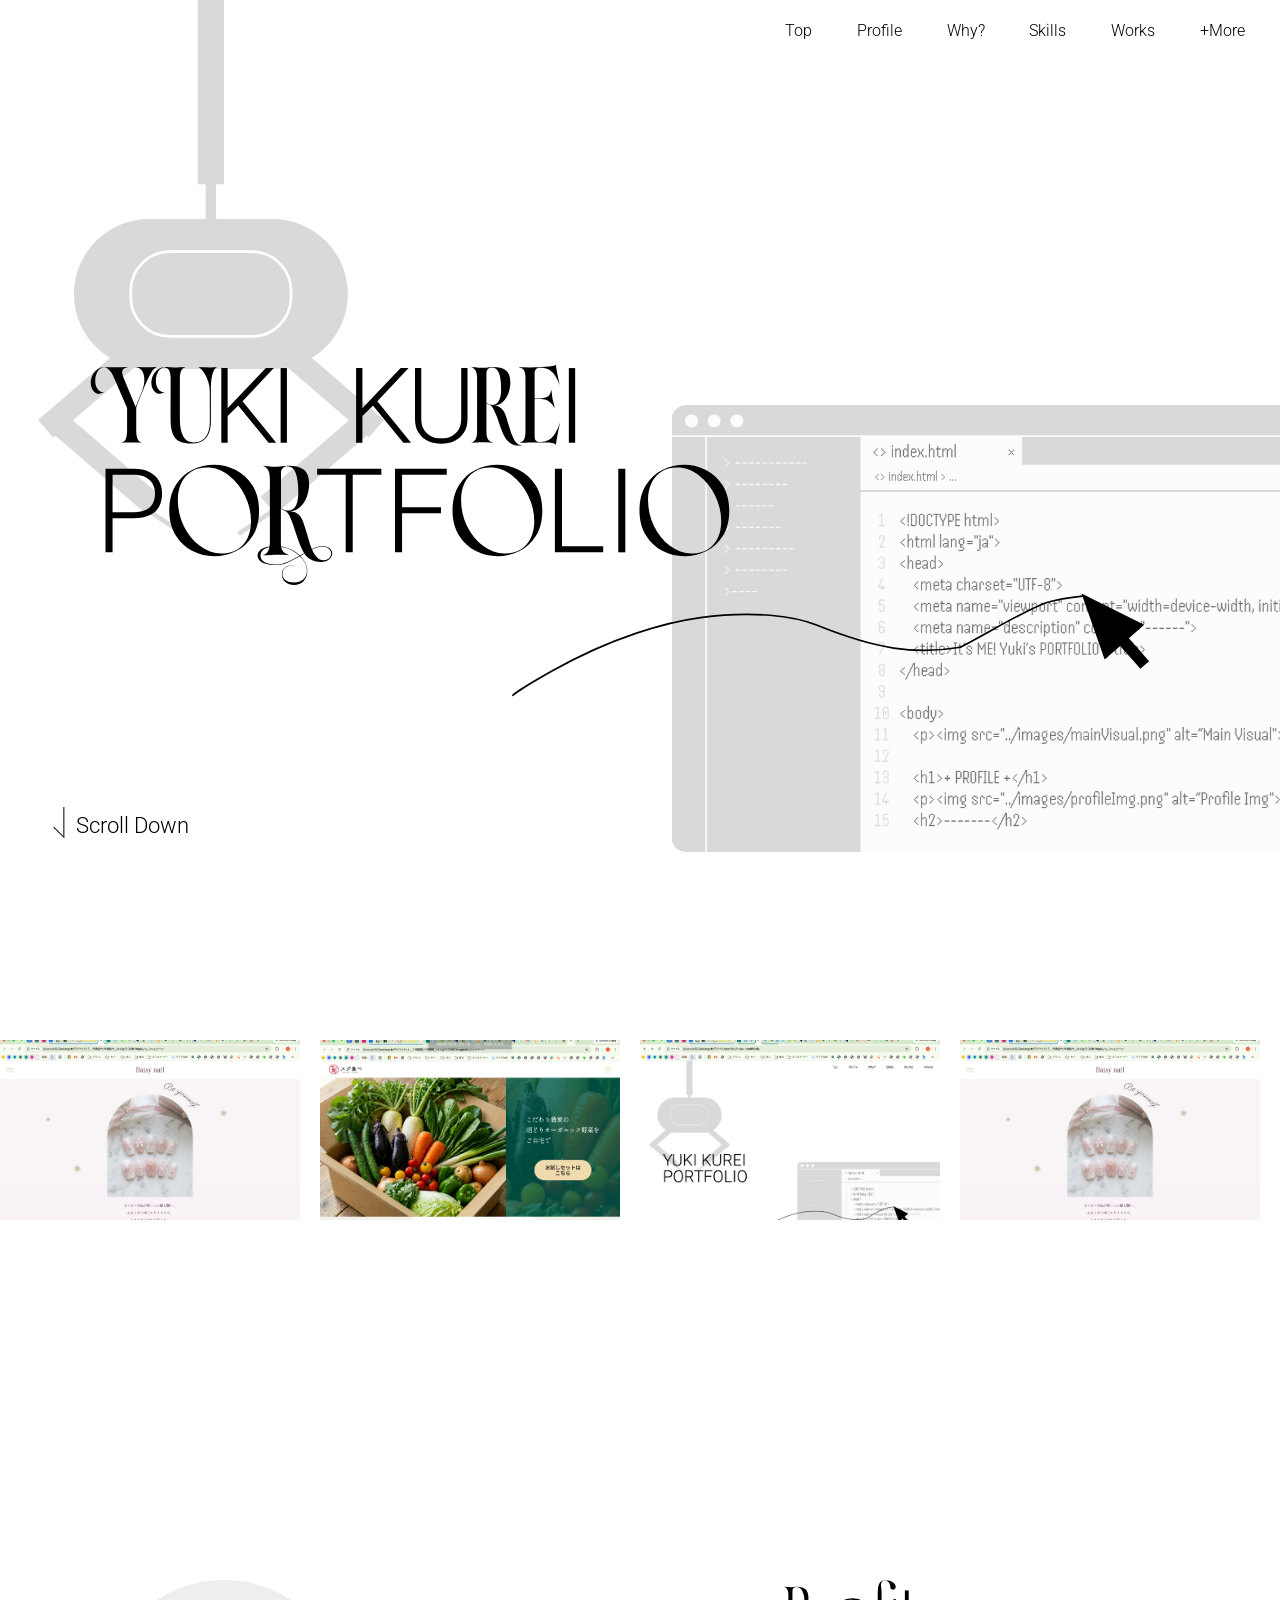
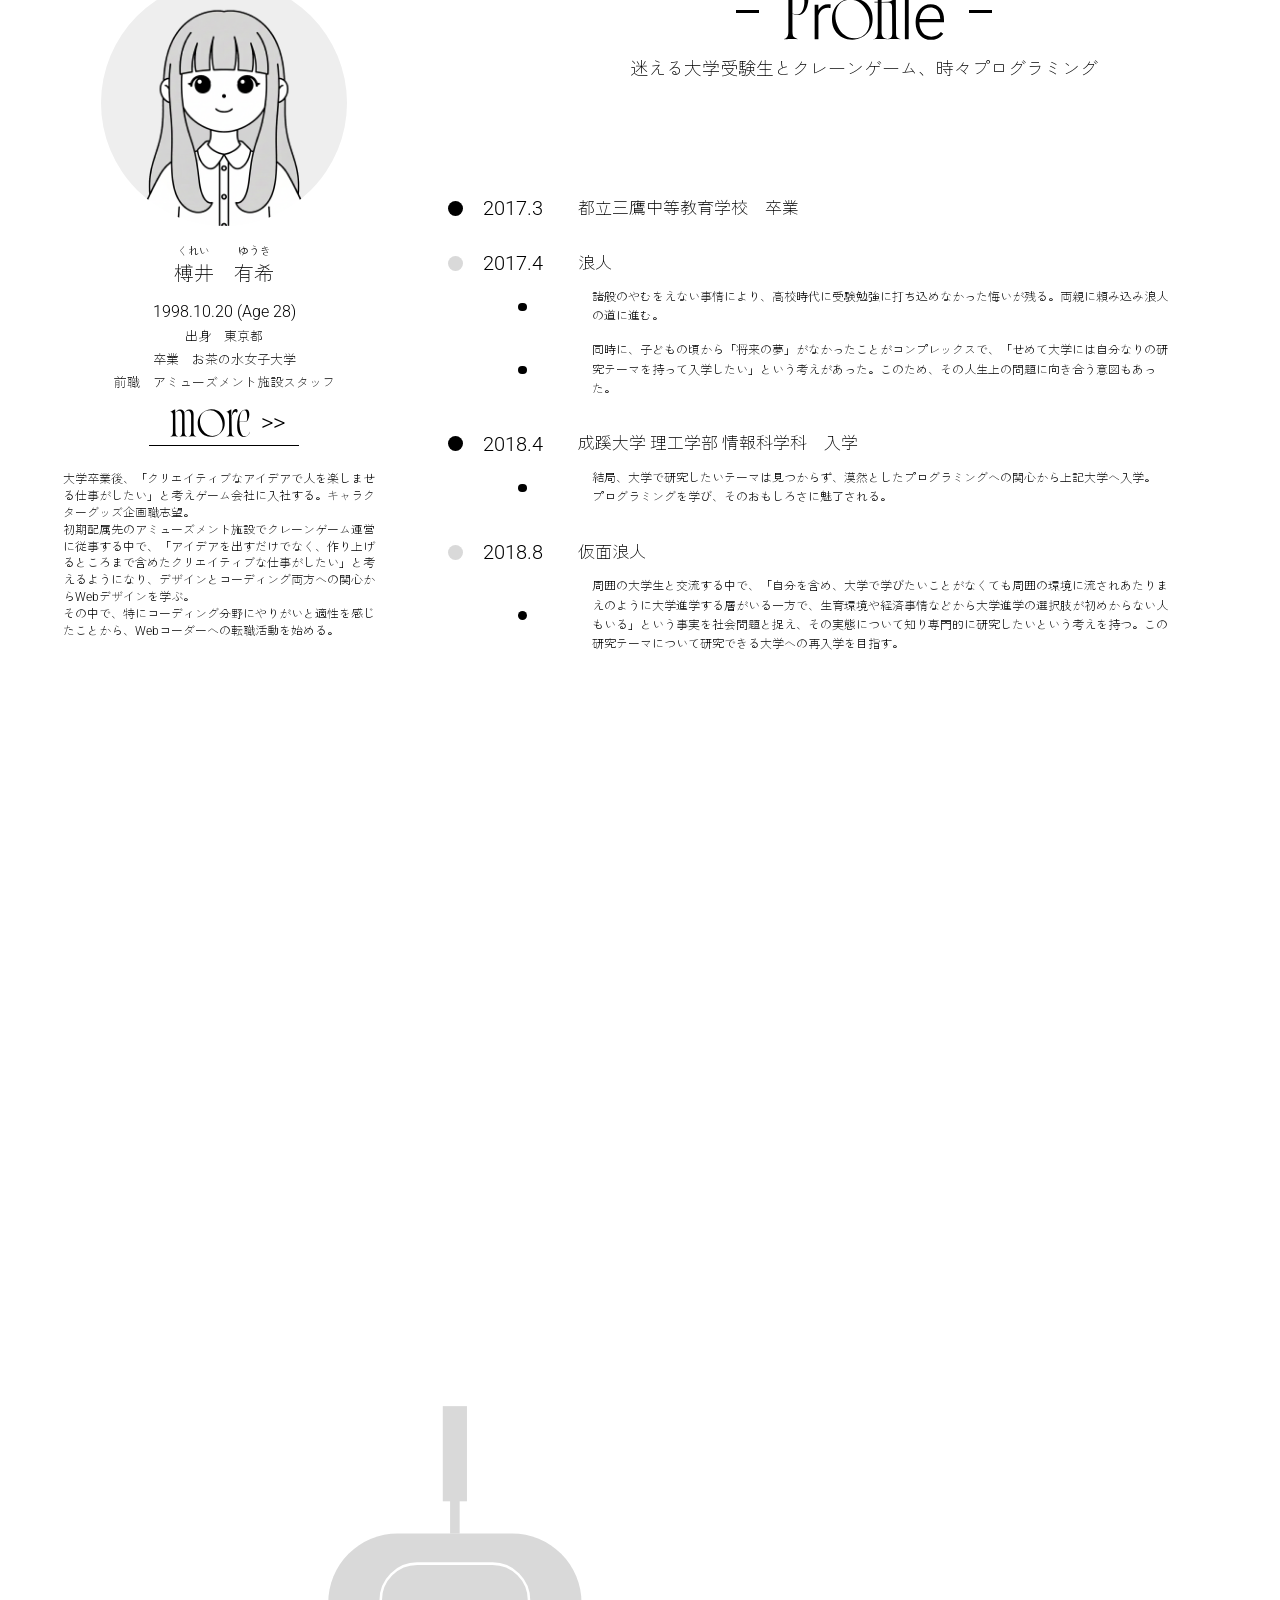
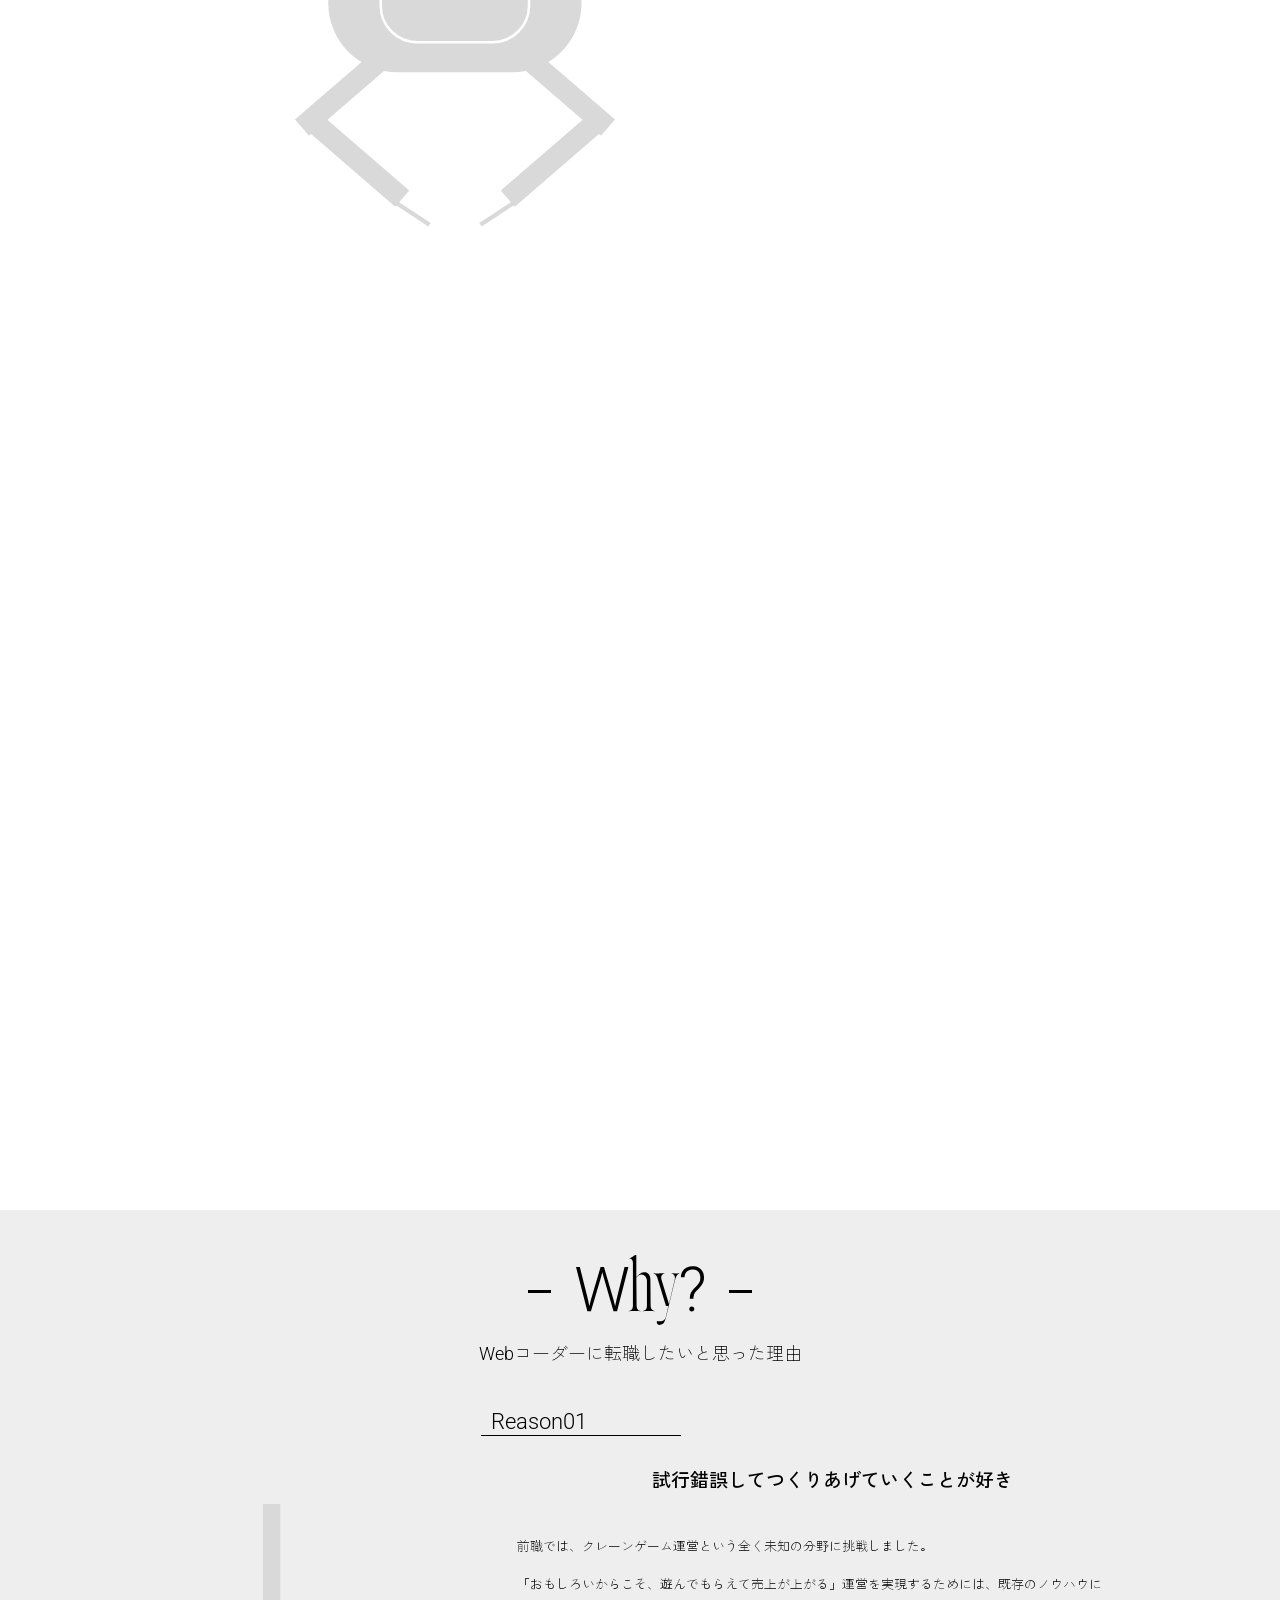
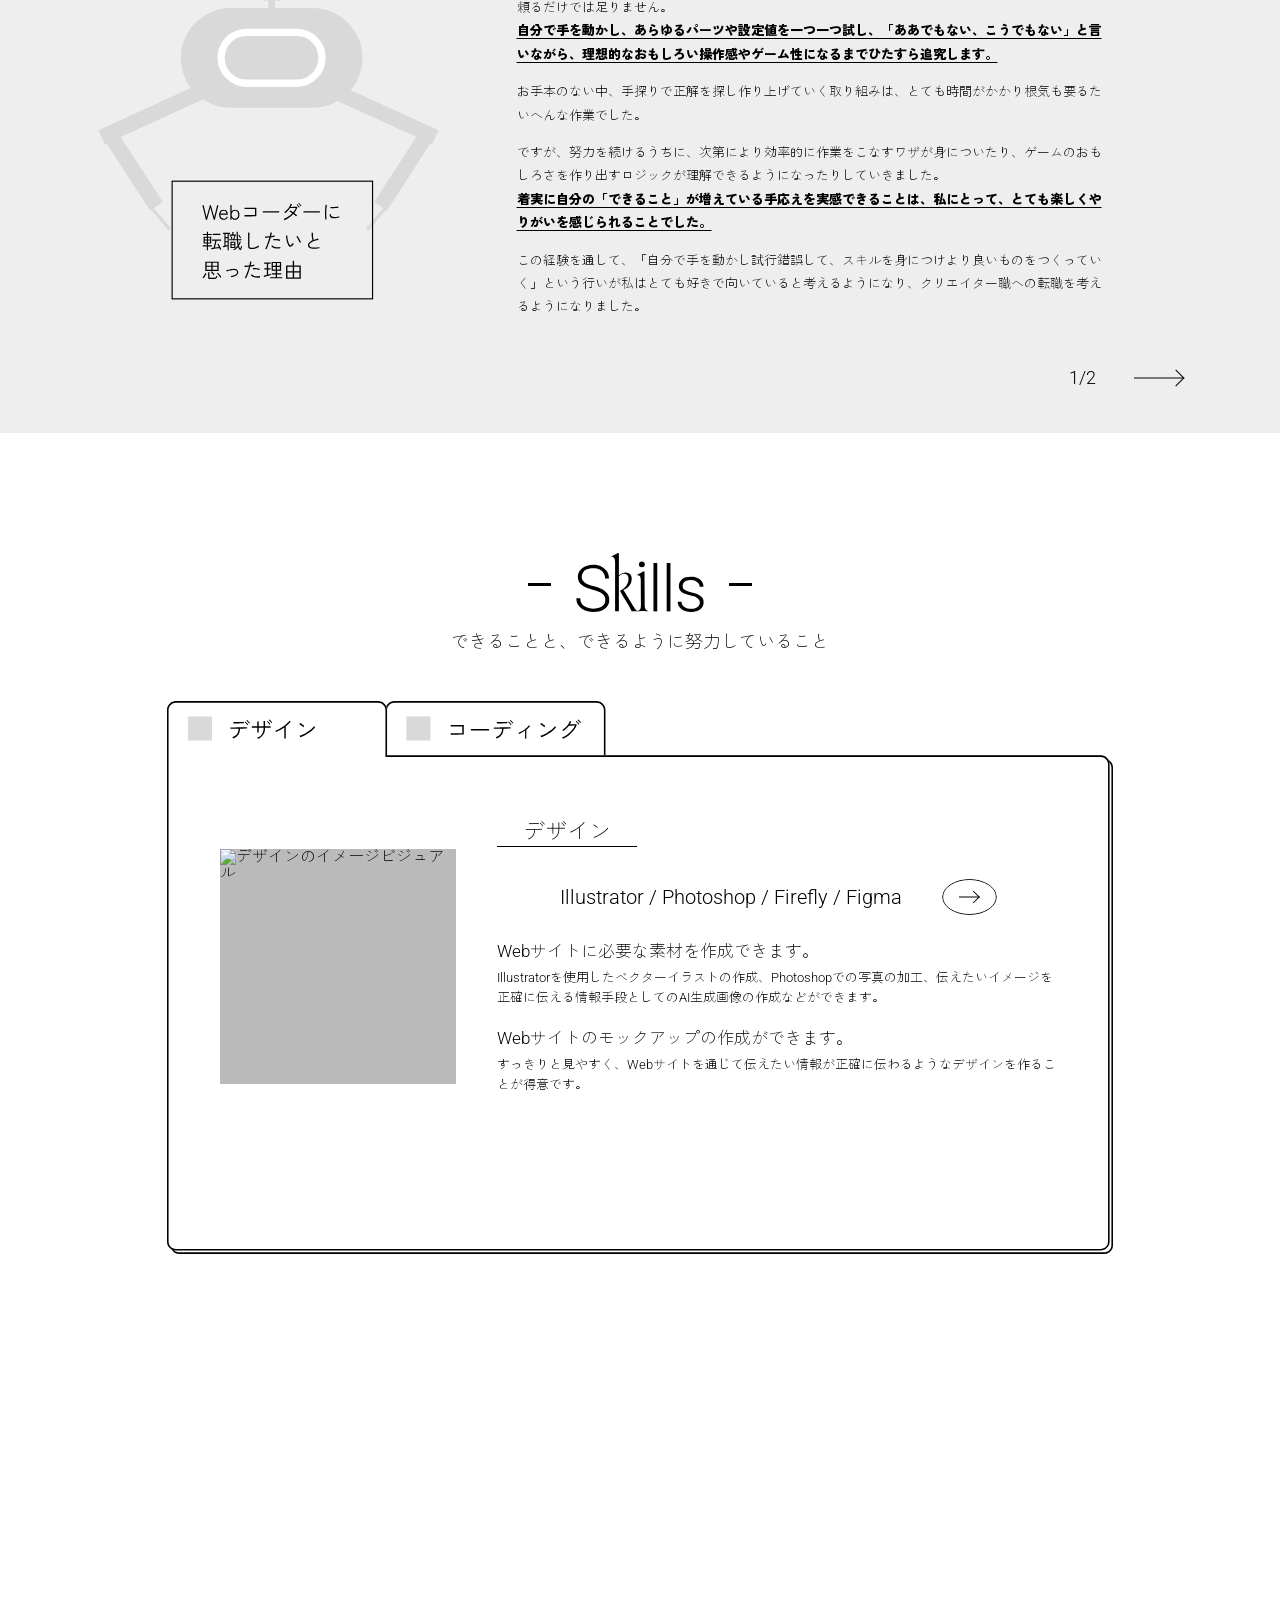
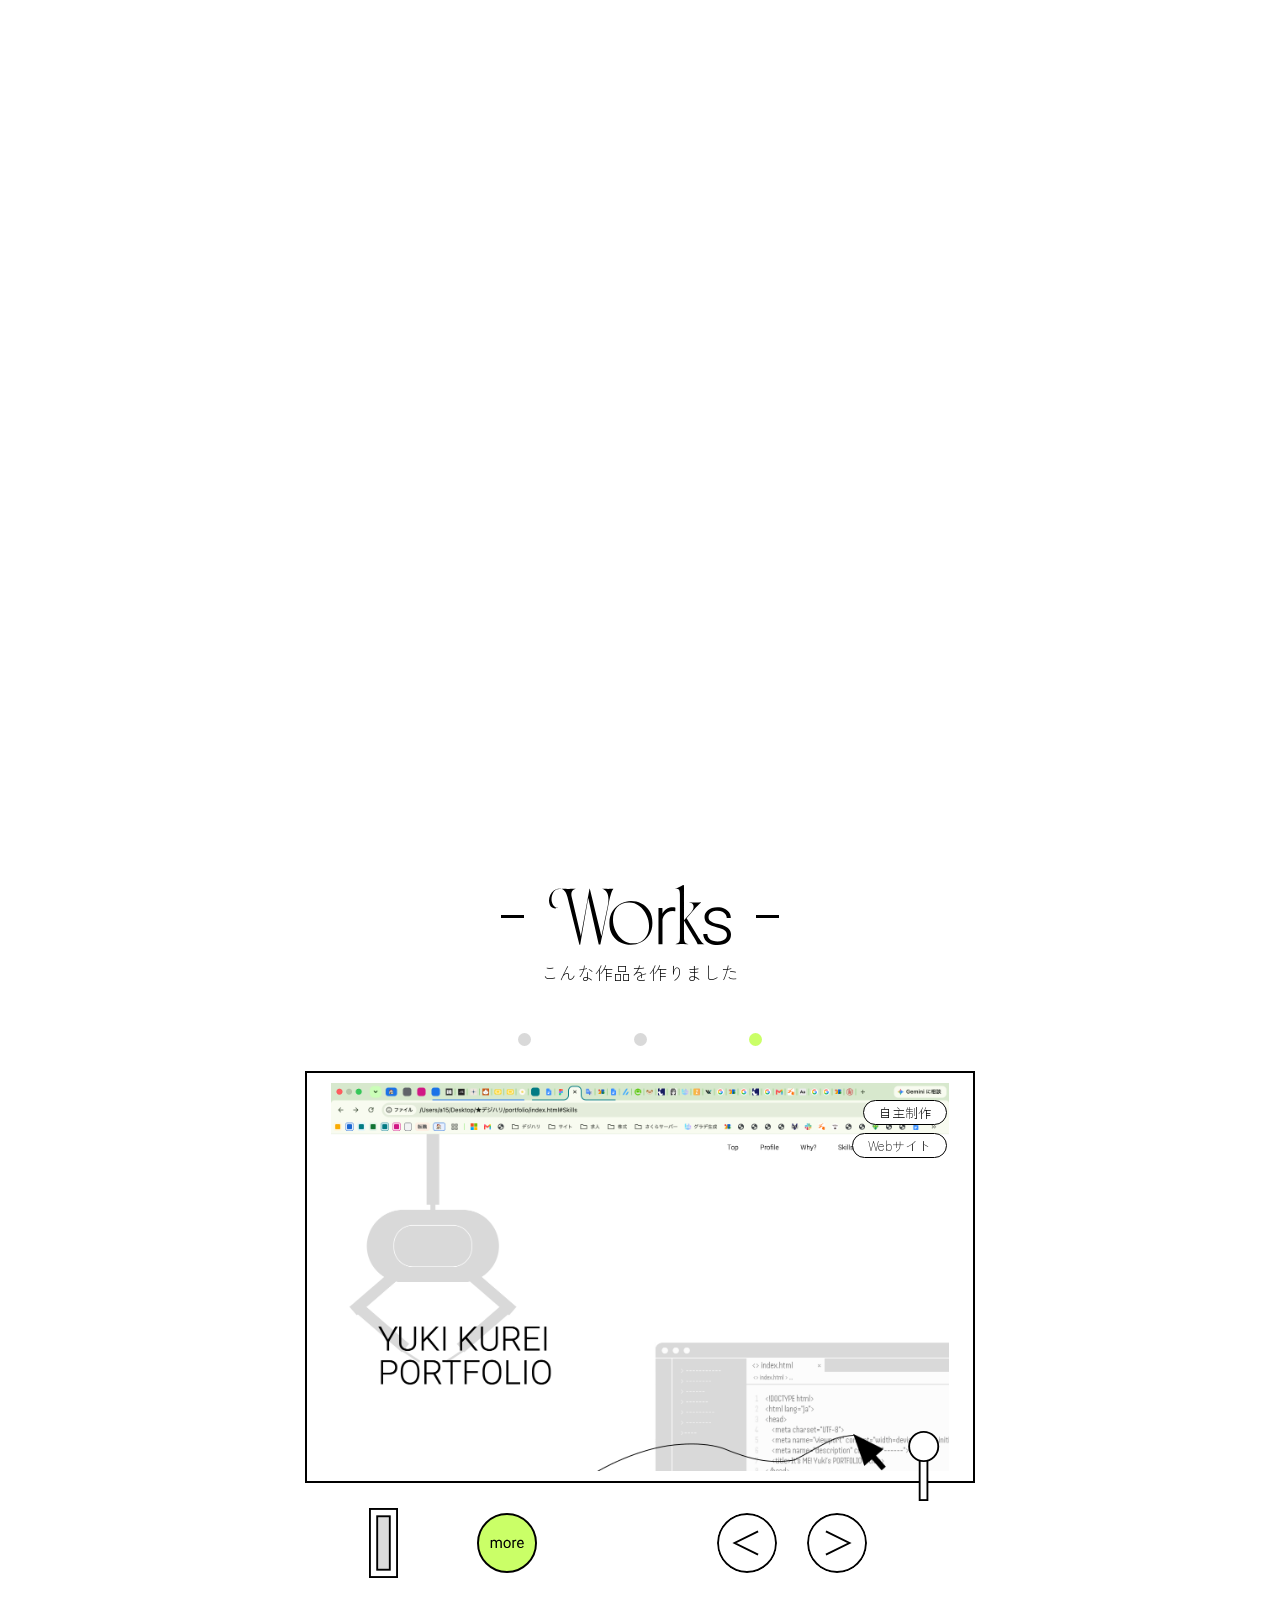
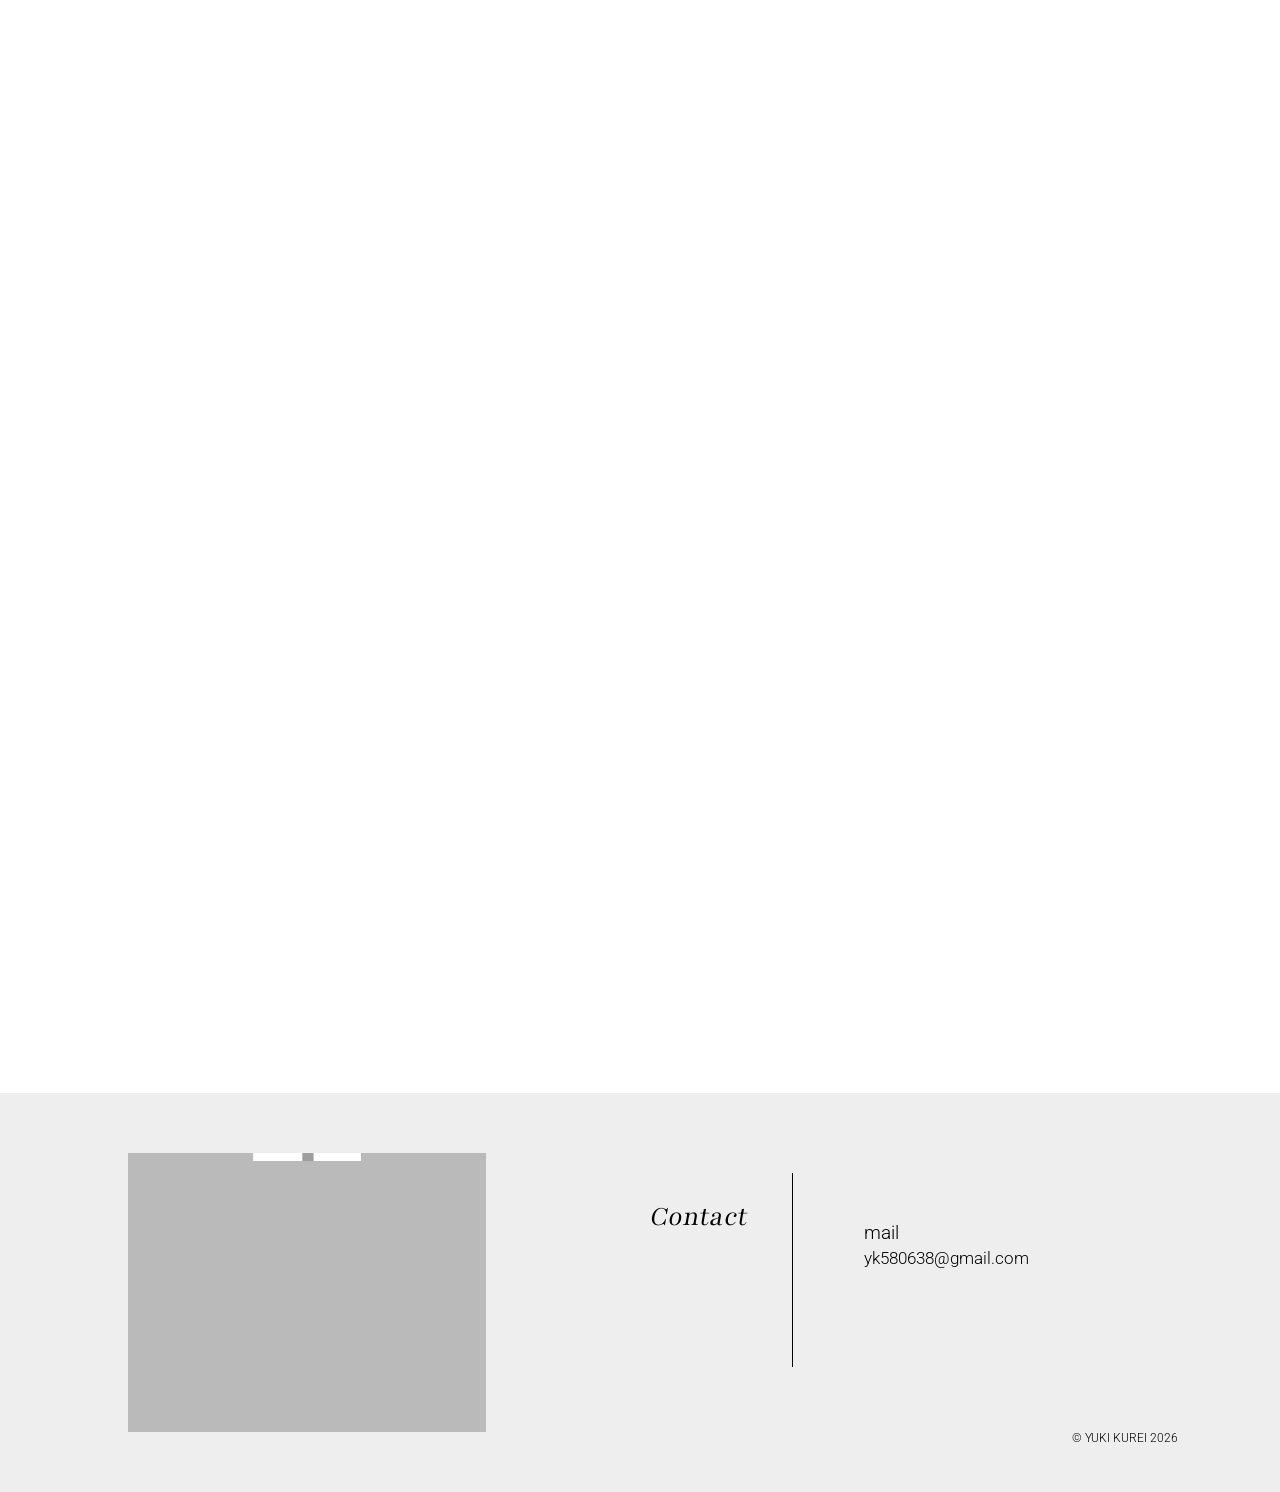
==== commit e1e5df30: "ファーストビューのタイトル、セクションタイトルのデザインを変更" ====
--- a/index.html
+++ b/index.html
@@ -153,14 +153,7 @@
 
             <article class="firstView">
                 <img class="firstView__crane" src="./assets/images/crane.svg" alt="メインビジュアル">
-                <h1 class="firstView__mainTtl">
-                    YUKI KUREI<br>
-                    P
-                    <span class="font">O</span>
-                    RT
-                    <span class="font">F</span>
-                    OLIO
-                </h1>
+                <div class="firstView__mainTtl"></div>
                 <img class="firstView__html" src="./assets/images/html.svg" alt="メインビジュアル">
                 <div class="firstView__scrollDown__frame">
                     <div class="firstView__scrollDown__arrow__frame">
@@ -192,7 +185,10 @@
                         <p class="profile__birthPlace">出身　東京都</p>
                         <p class="profile__graduation">卒業　お茶の水女子大学</p>
                         <p class="profile__preJob">前職　アミューズメント施設スタッフ</p>
-                        <a class="profile__more" href="./more.html" ><span class="font">more</span> >></a>
+                        <a class="profile__more" href="./more.html" >
+                            <div class="profile__more__img"></div>
+                            <div class="profile__more__arrow">>></div>
+                        </a>
                         <div class="profile__more__bar"></div>
                         <p class="profile__txt">
                             大学卒業後、「クリエイティブなアイデアで人を楽しませる仕事がしたい」と考えゲーム会社に入社する。キャラクターグッズ企画職志望。<br>
@@ -210,7 +206,7 @@
                         <div class="sectionTtl__frame sectionTtl__frame--profile">
                             <div class="sectionTtl__frame--upper">
                                 <div class="sectionTtl__bar"></div>
-                                <h2 class="sectionTtl__ttl"><span class="font font--profile--P">P</span>rof<span class="font">il</span>e</h2>
+                                <h2 class="sectionTtl__ttl sectionTtl__ttl--profile"></h2>
                                 <div class="sectionTtl__bar"></div>
                             </div>
                             <h3 class="sectionTtl__subTtl">
@@ -431,7 +427,7 @@
                 <div class="sectionTtl__frame">
                     <div class="sectionTtl__frame--upper">
                         <div class="sectionTtl__bar"></div>
-                        <h2 class="sectionTtl__ttl">W<span class="font">h</span>y?</h2>
+                        <h2 class="sectionTtl__ttl sectionTtl__ttl sectionTtl__ttl--why"></h2>
                         <div class="sectionTtl__bar"></div>
                     </div>
                     <h3 class="sectionTtl__subTtl">
@@ -518,7 +514,7 @@
                     <div class="sectionTtl__frame">
                         <div class="sectionTtl__frame--upper">
                             <div class="sectionTtl__bar"></div>
-                            <h2 class="sectionTtl__ttl">S<span class="font">k</span>ills</h2>
+                            <h2 class="sectionTtl__ttl sectionTtl__ttl sectionTtl__ttl--skills"></h2>
                             <div class="sectionTtl__bar"></div>
                         </div>
                         <h3 class="sectionTtl__subTtl">
@@ -723,7 +719,7 @@
                     <div class="sectionTtl__frame">
                         <div class="sectionTtl__frame--upper">
                             <div class="sectionTtl__bar"></div>
-                            <h2 class="sectionTtl__ttl">W<span class="font">or</span>ks</h2>
+                            <h2 class="sectionTtl__ttl sectionTtl__ttl sectionTtl__ttl--works"></h2>
                             <div class="sectionTtl__bar"></div>
                         </div>
                         <h3 class="sectionTtl__subTtl">
@@ -773,7 +769,7 @@
                 </div>
                 <div class="footer__contact__frame">
                     <div class="footer__contact__left">
-                        <p class="footer__contact__left__contact">Contact</p>
+                        <p class="footer__contact__left__contact"><span class="font">Contact</span></p>
                     </div>
                     <div class="footer__contact__bar"></div>
                     <div class="footer__contact__right">
--- a/assets/css/style.css
+++ b/assets/css/style.css
@@ -55,10 +55,6 @@
     transform: skewX(-10deg);
 }
 
-.font--profile--P {
-    font-size: 130%;
-}
-
 /* 800px */
 @media screen and (min-width: 800px) {
     body {
@@ -434,11 +430,36 @@
 }
 
 .sectionTtl__ttl {
-    font-size: 5.5rem;
+    height: 60px;
+
+    background-position: center;
+    background-size: contain;
+    background-repeat: no-repeat;
+}
+
+.sectionTtl__ttl--profile {
+    aspect-ratio: 147/55;
+    background-image: url(../images/ttl_profile.svg);
+}
+
+.sectionTtl__ttl--why {
+    height: 70px;
+    aspect-ratio: 123/67;
+    background-image: url(../images/ttle_why.svg);
+}
+
+.sectionTtl__ttl--skills {
+    aspect-ratio: 118/55;
+    background-image: url(../images/ttl_skills.svg);
+}
+
+.sectionTtl__ttl--works {
+    aspect-ratio: 158/52;
+    background-image: url(../images/ttl_works.svg);
 }
 
 .sectionTtl__subTtl {
-    margin-top: 10px;
+    margin-top: 20px;
 
     font-size: 1.8rem;
 }
--- a/assets/css/top.css
+++ b/assets/css/top.css
@@ -48,13 +48,18 @@
 }
 
 .firstView__mainTtl {
-    font-size: 8rem;
-
-    position: absolute;
-    top: 50%;
-    left: 7.6%;
-
-    transform: translateY(-65%);
+    width: 50%;
+    aspect-ratio: 2/1;
+
+    background-image: url(../images/mainTitle.svg);
+    background-size: contain;
+    background-position: center;
+    background-repeat: no-repeat;
+
+    position: absolute;
+    top: 35vh;
+    left: 7%;
+
     z-index: 10;
 }
 
@@ -258,21 +263,34 @@
 
 .profile__more {
     margin: auto;
-    margin-top: 30px;
-    
-    display: block;
-    width: fit-content;
-    height: fit-content;
-
+    margin-top: 20px;
+
+    display: flex;
+    justify-content: center;
+    gap: 0px 5px;
+    
     font-size: 2.4rem;
-    font-weight: 100;
+}
+
+.profile__more__img {
+    width: 92px;
+    height: 28px;
+
+    background-image: url(../images/more.svg);
+    background-position: center;
+    background-size: contain;
+    background-repeat: no-repeat;
+}
+
+.profile__more__arrow {
+    padding-top: 2px;
 }
 
 .profile__more__bar {
     margin: auto;
-    margin-top: 4px;
-
-    width: 130px;
+    margin-top: 8px;
+
+    width: 150px;
     height: 1px;
     background-color: black;
 }
@@ -1303,7 +1321,7 @@
 .footer__contact__left__contact {
     margin-top: 30%;
 
-    font-size: 2.3rem;
+    font-size: 2.5rem;
 }
 
 .footer__contact__bar {
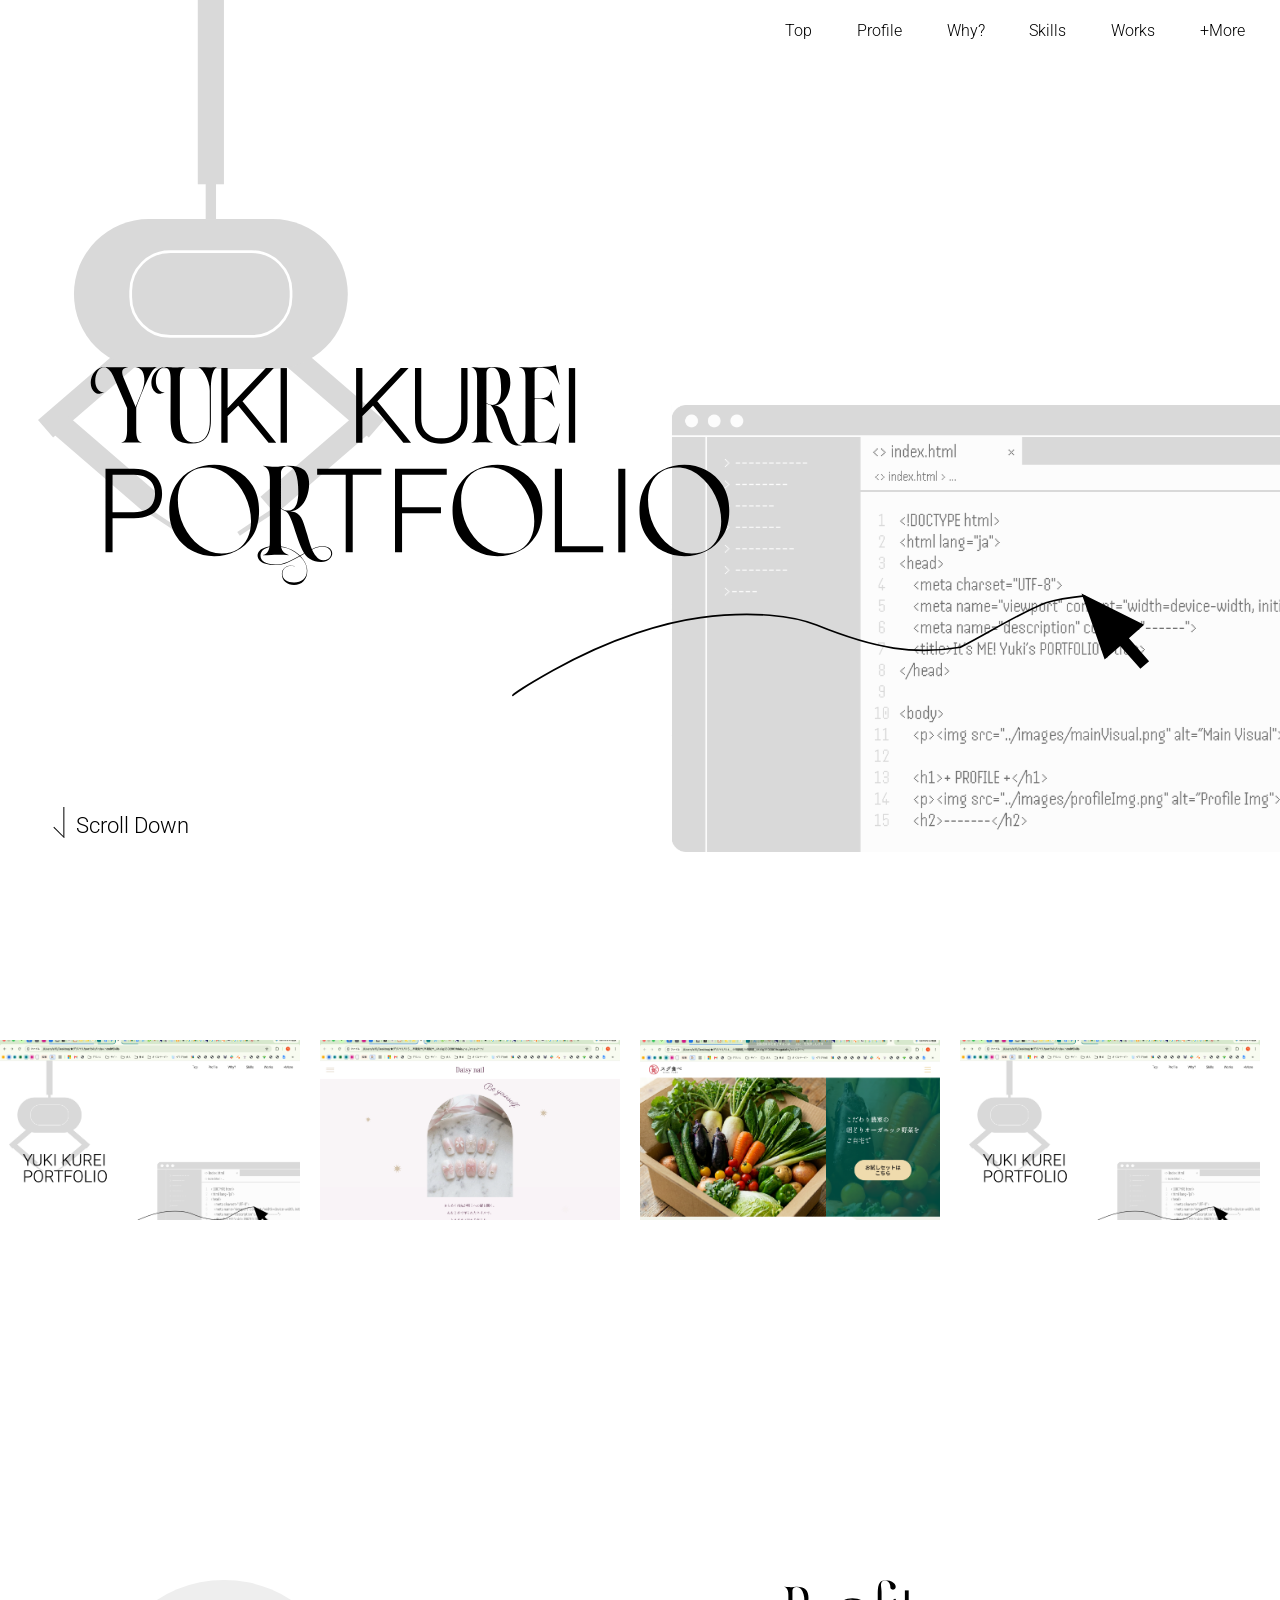
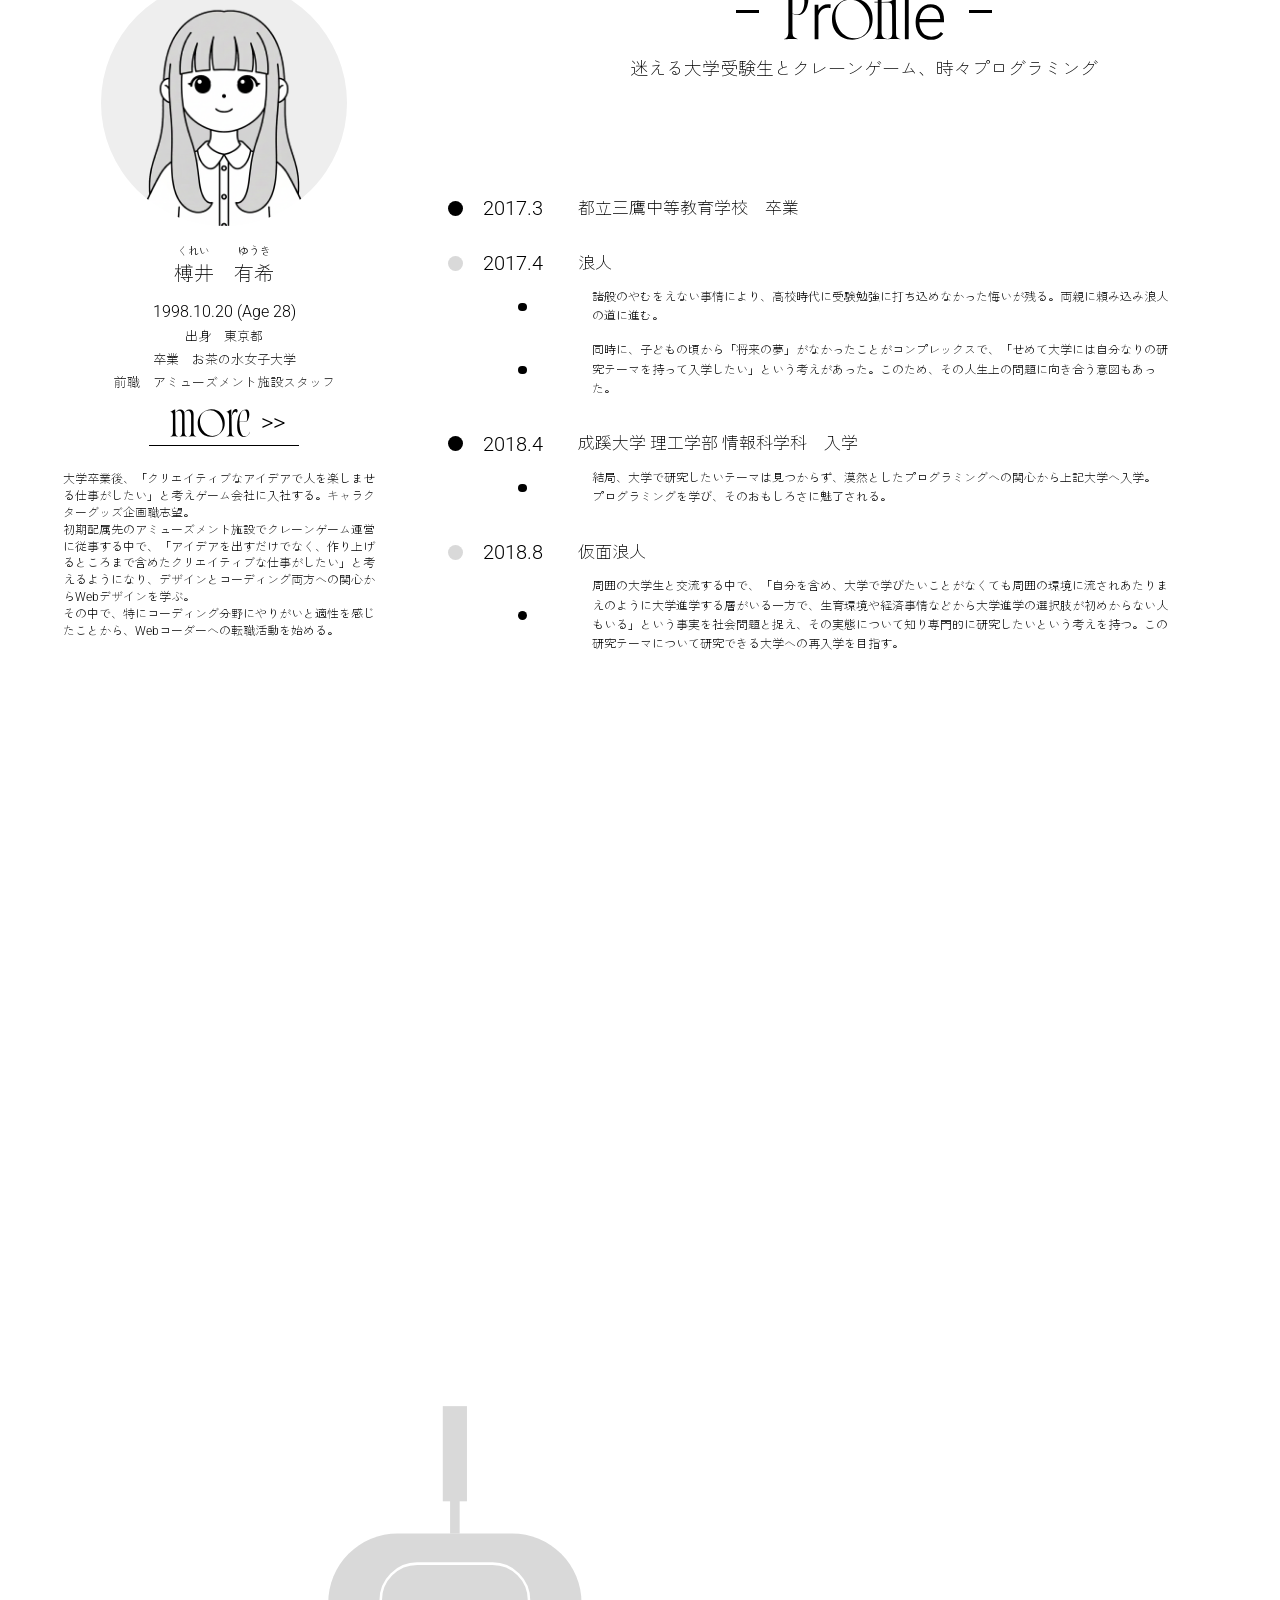
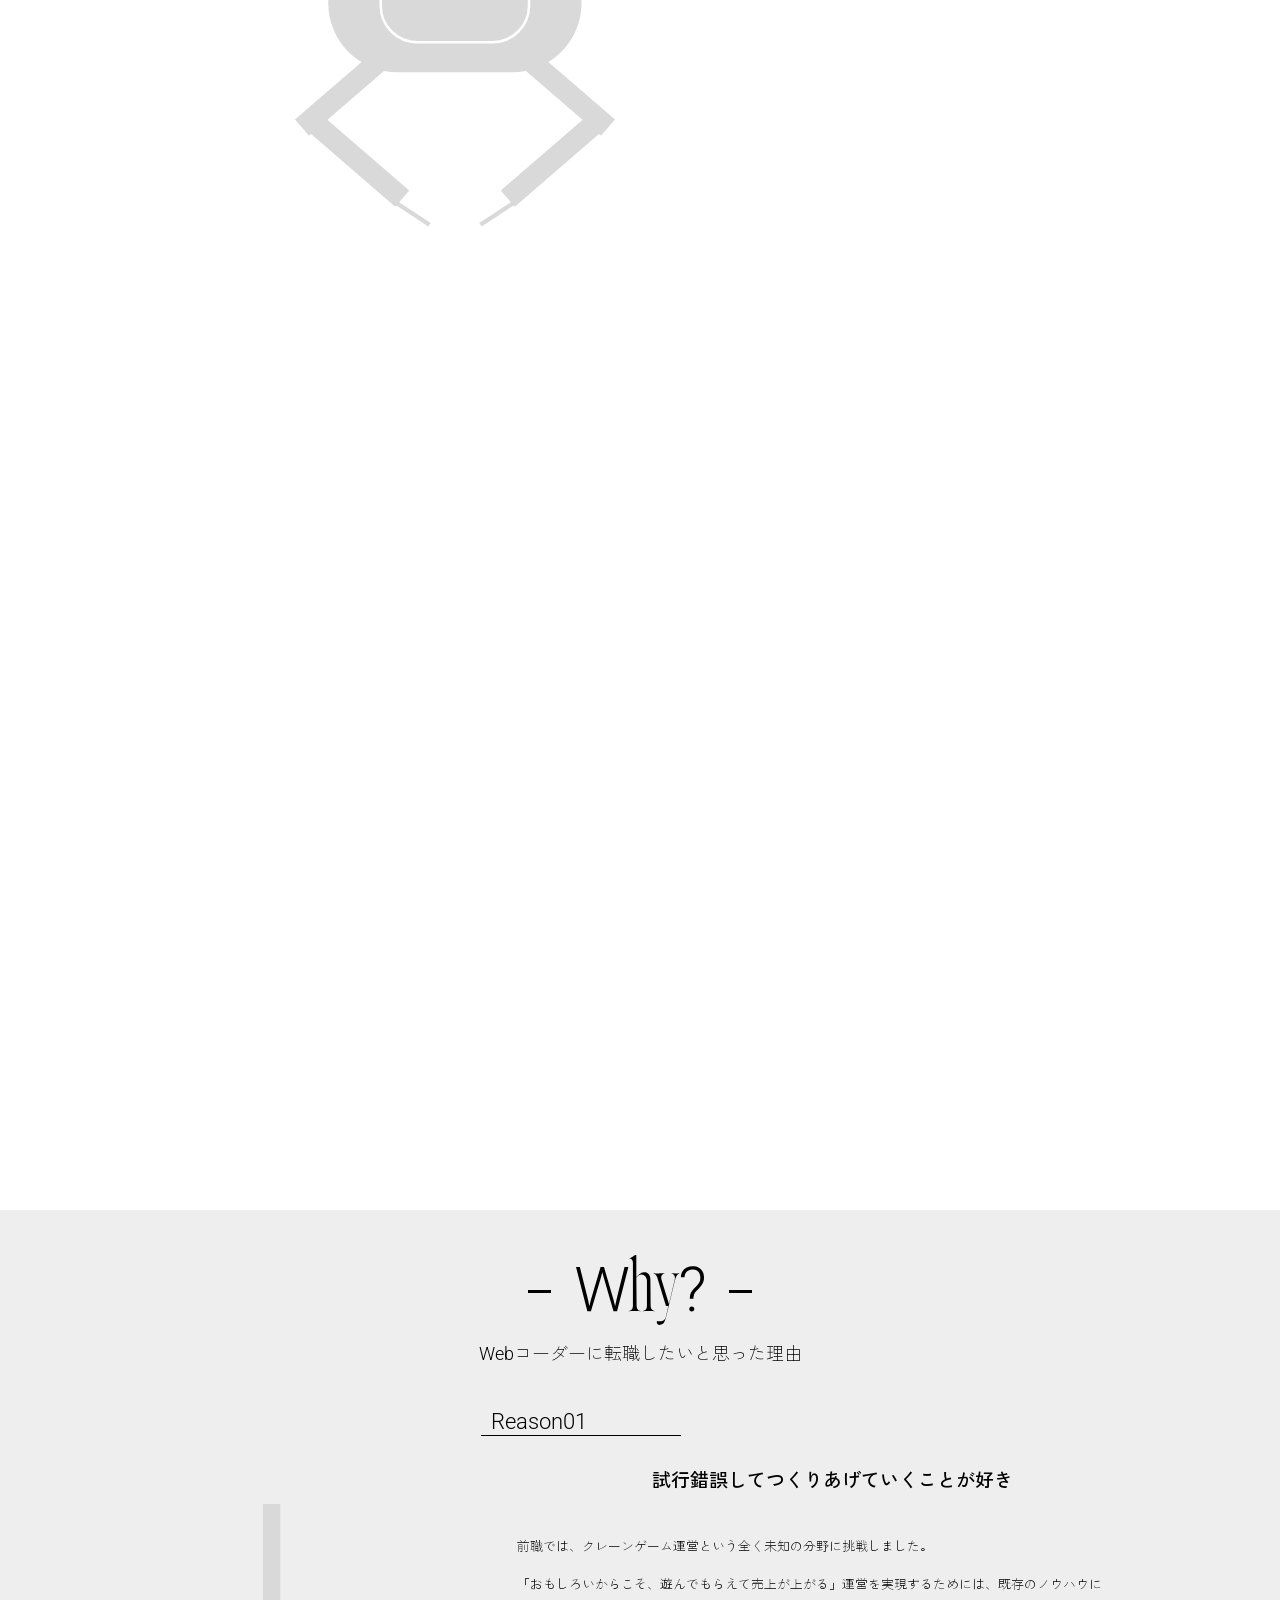
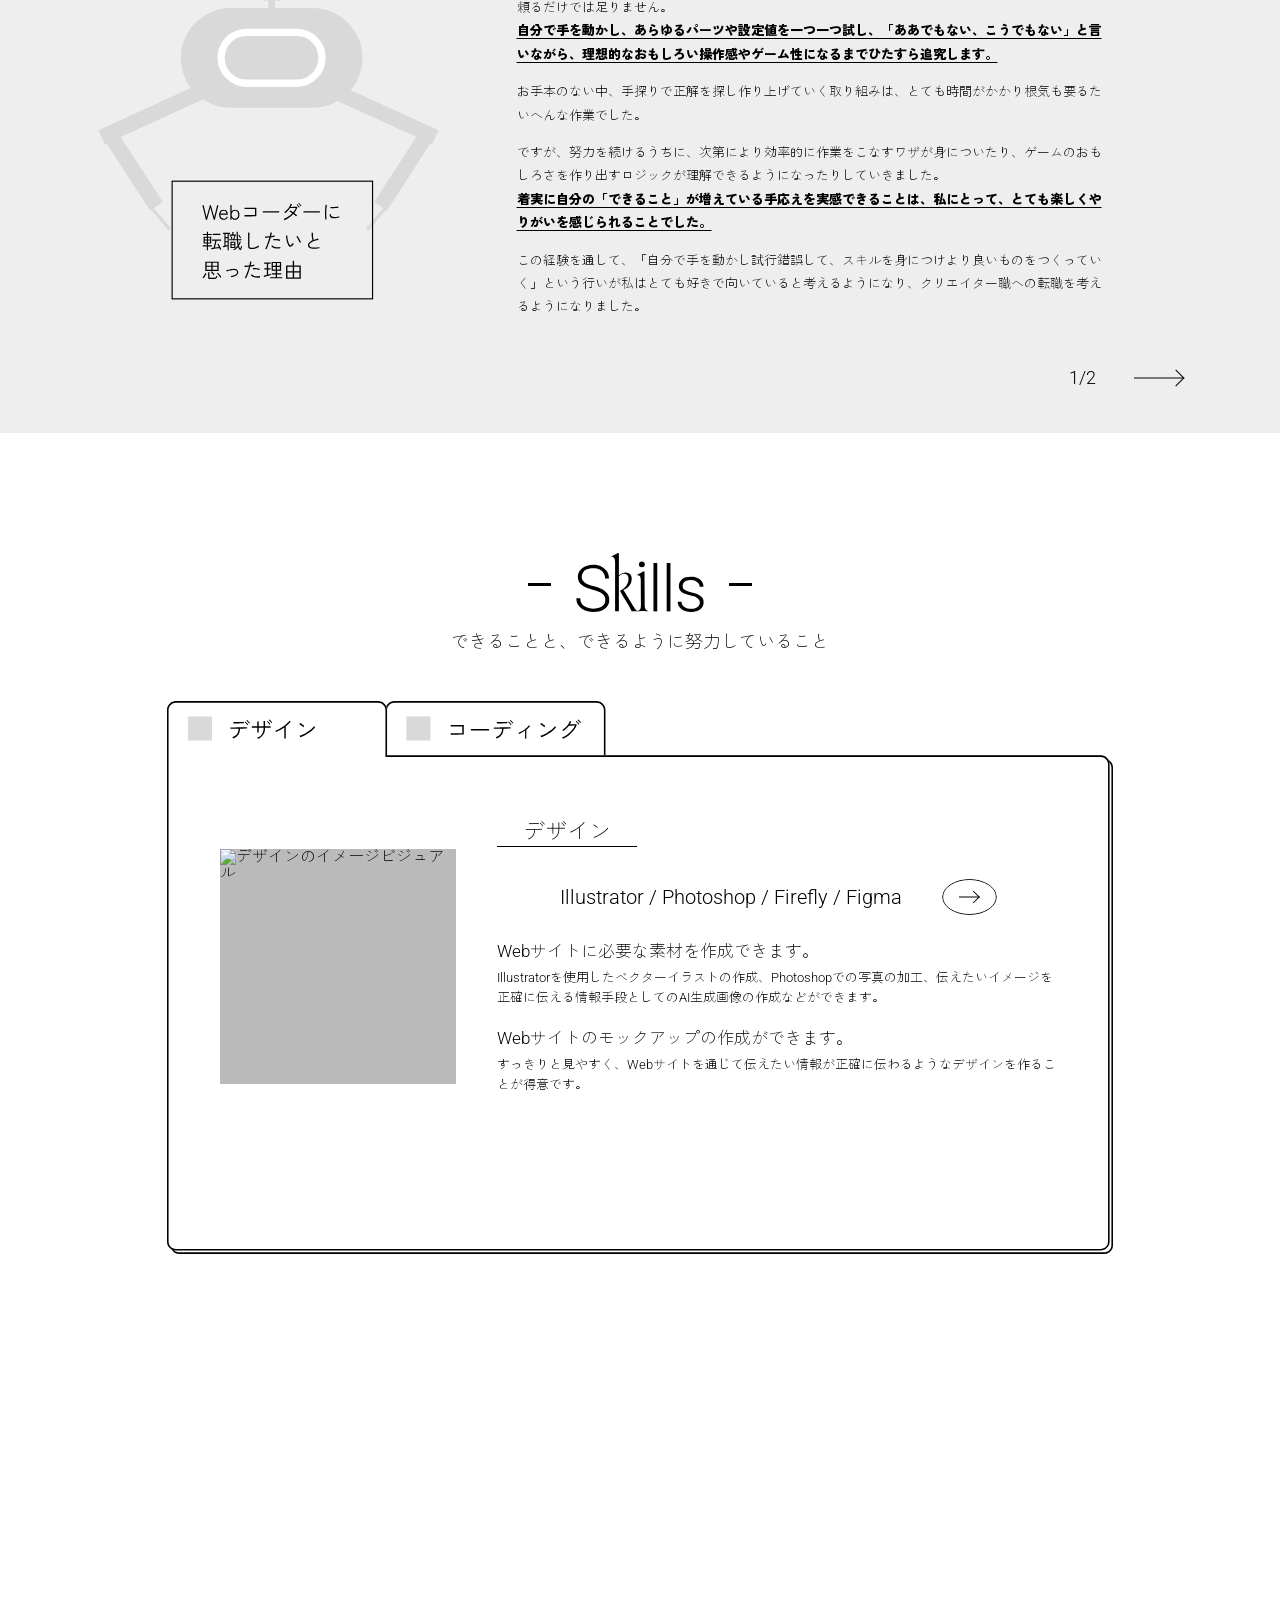
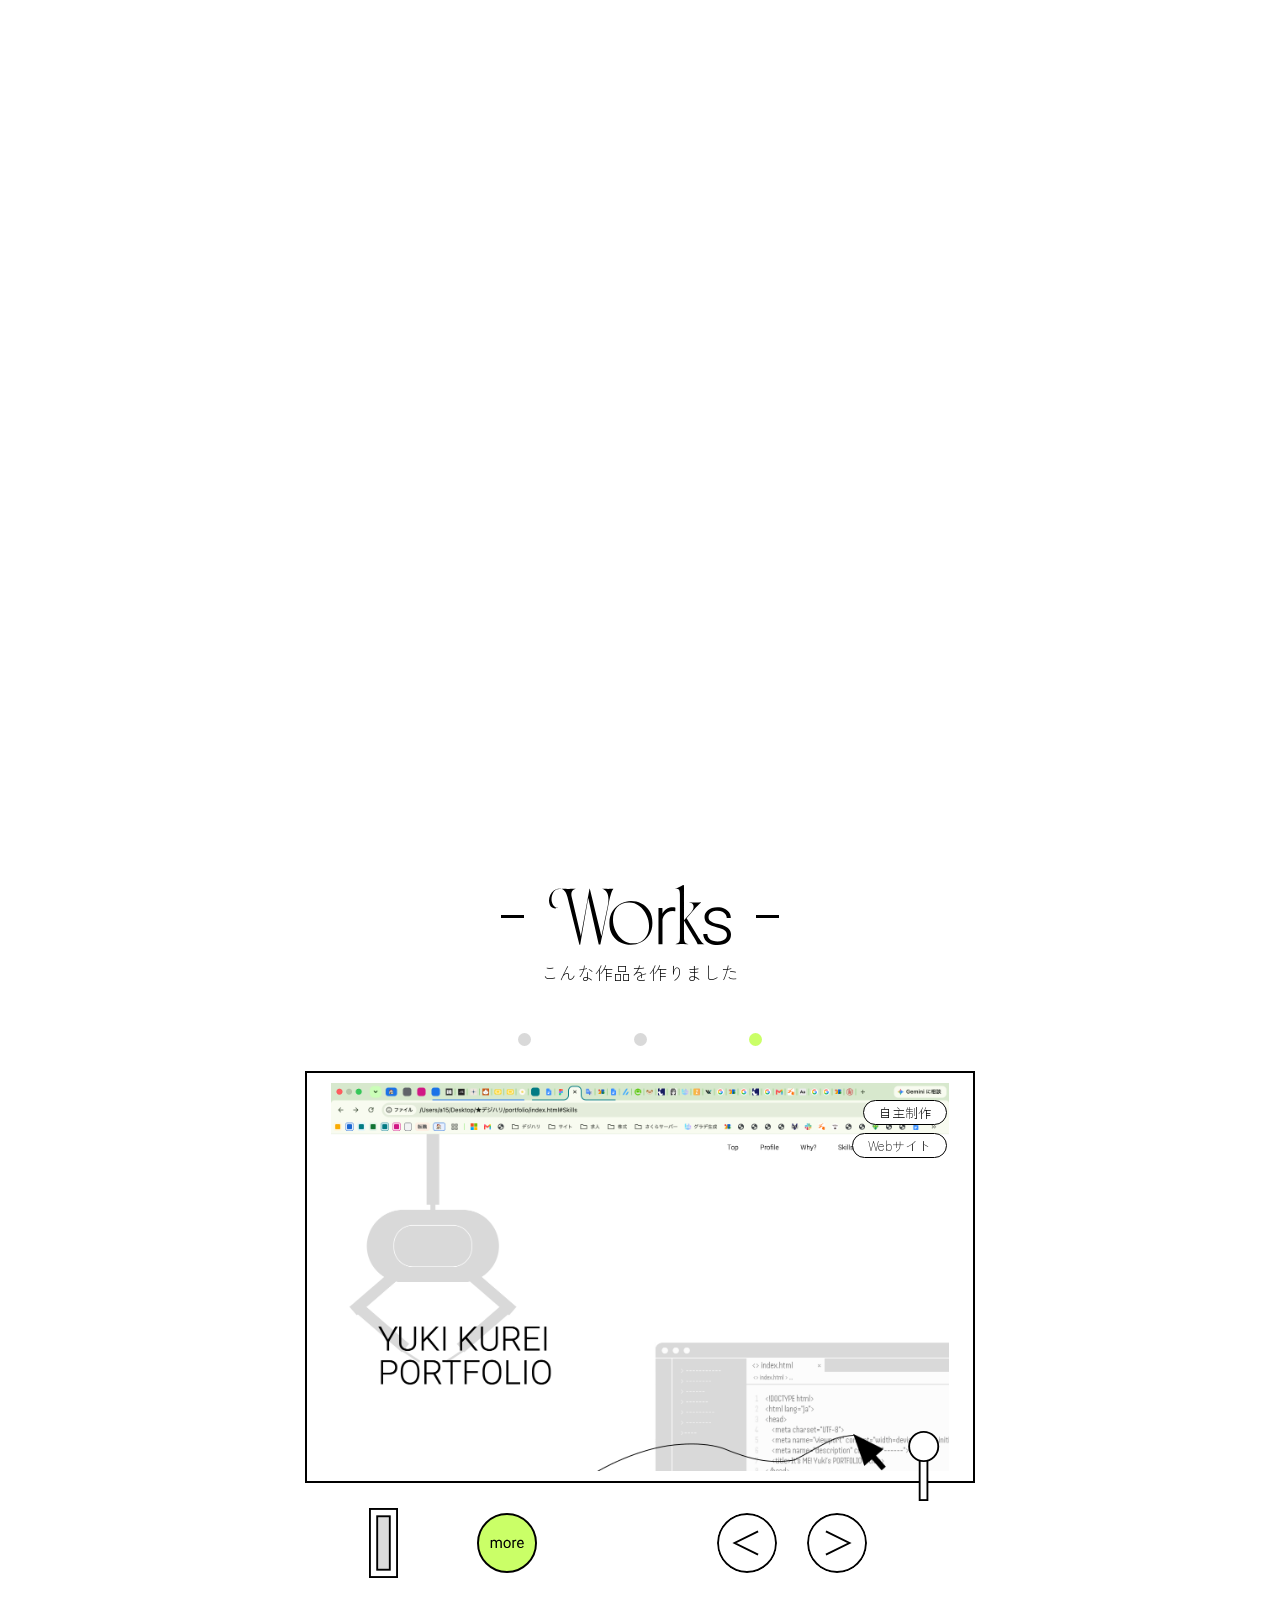
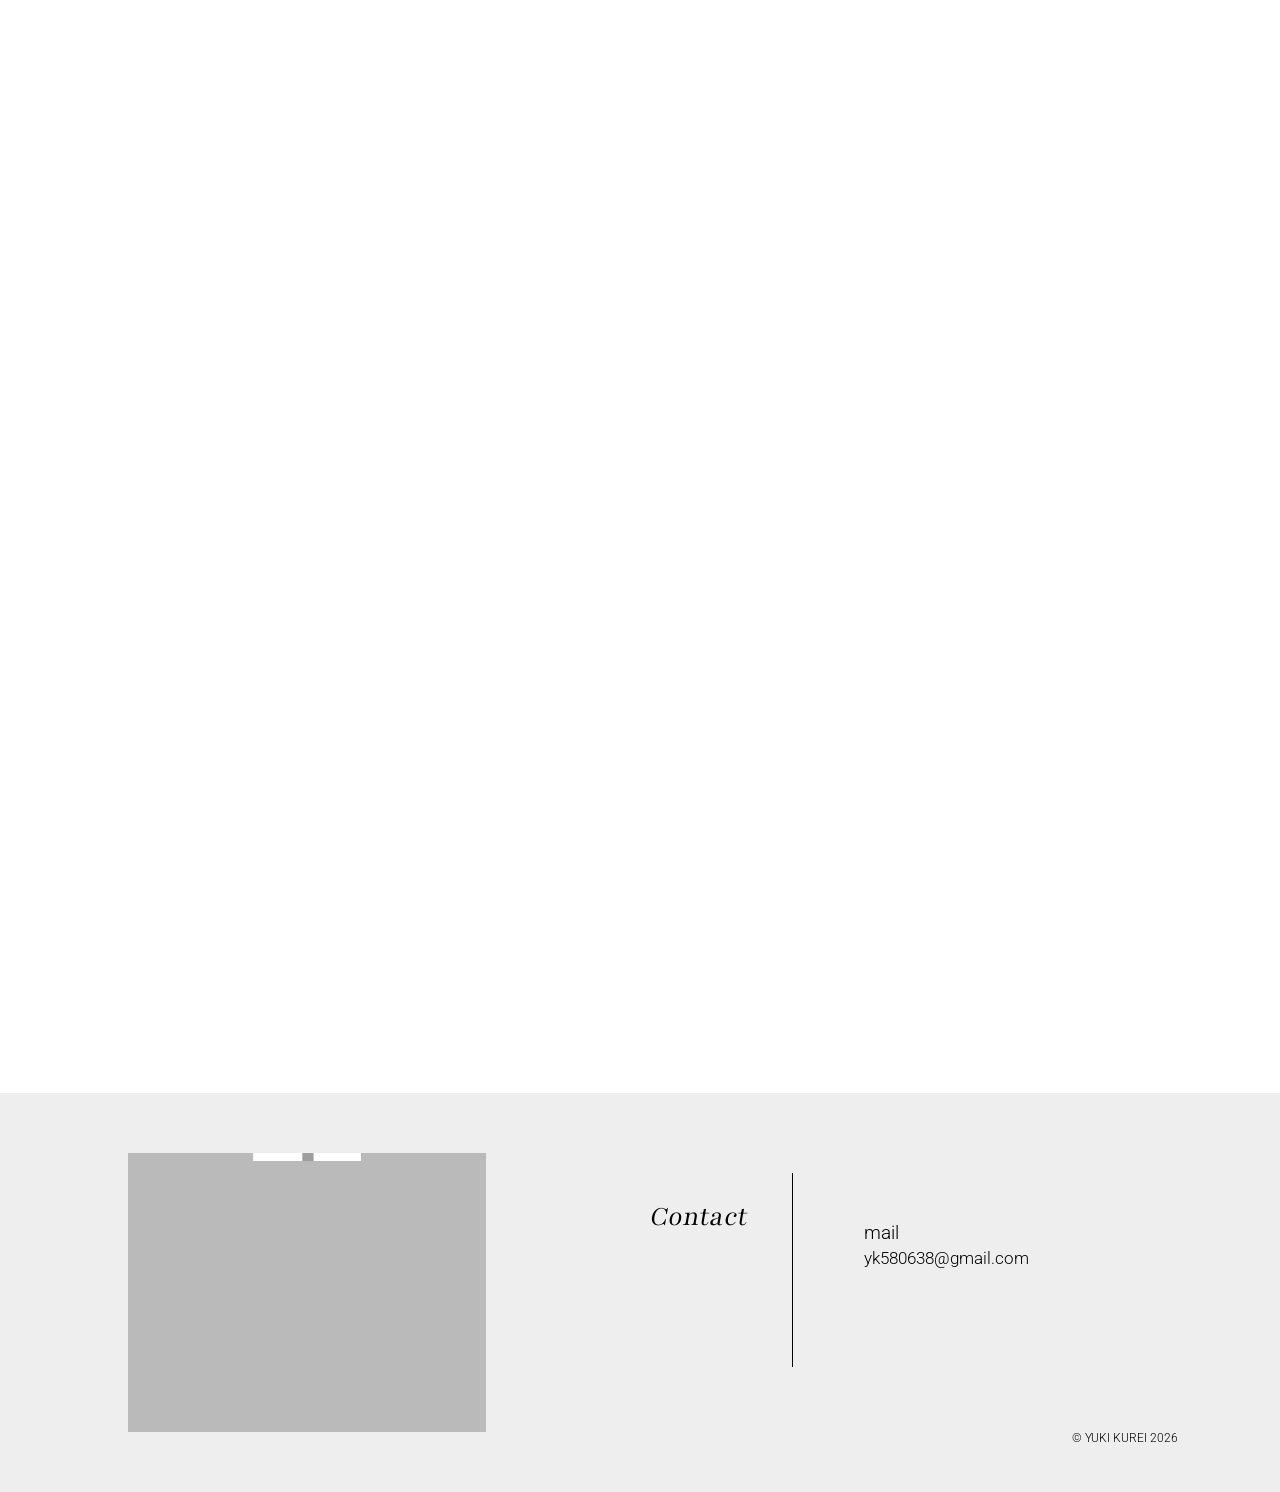
==== commit 685f0e65: "profileのmoreのアニメーションを追加" ====
--- a/index.html
+++ b/index.html
@@ -186,7 +186,10 @@
                         <p class="profile__graduation">卒業　お茶の水女子大学</p>
                         <p class="profile__preJob">前職　アミューズメント施設スタッフ</p>
                         <a class="profile__more" href="./more.html" >
-                            <div class="profile__more__img"></div>
+                            <div class="profile__more__img__frame">
+                                <div class="profile__more__img profile__more__img--01"></div>
+                                <div class="profile__more__img profile__more__img--02"></div>
+                            </div>
                             <div class="profile__more__arrow">>></div>
                         </a>
                         <div class="profile__more__bar"></div>
@@ -782,6 +785,9 @@
         </footer>
     </div>
 
+    <!-- gsap -->
+    <script src="https://cdn.jsdelivr.net/npm/gsap@3.15/dist/gsap.min.js"></script>
+    <script src="https://cdn.jsdelivr.net/npm/gsap@3.15/dist/ScrollTrigger.min.js"></script>
     <!-- js & jQuery -->
     <script src="https://code.jquery.com/jquery-3.7.1.min.js"></script>
     <script type="text/javascript" src="./slick/slick/slick.min.js"></script>
--- a/assets/css/top.css
+++ b/assets/css/top.css
@@ -272,14 +272,40 @@
     font-size: 2.4rem;
 }
 
-.profile__more__img {
+.profile__more__img__frame {
     width: 92px;
     height: 28px;
+    overflow: hidden;
+
+    position: relative;
+}
+
+.profile__more__img {
+    width: 100%;
+    height: 100%;
 
     background-image: url(../images/more.svg);
     background-position: center;
     background-size: contain;
     background-repeat: no-repeat;
+
+    position: absolute;
+    top: 0;
+    left: 0;
+
+    transition: transform 0.4s ease;
+}
+
+.profile__more__img--02 {
+    transform: translateY(200%);
+}
+
+.profile__more:hover .profile__more__img--01 {
+    transform: translateY(-200%);
+}
+
+.profile__more:hover .profile__more__img--02 {
+    transform: translateY(0);
 }
 
 .profile__more__arrow {
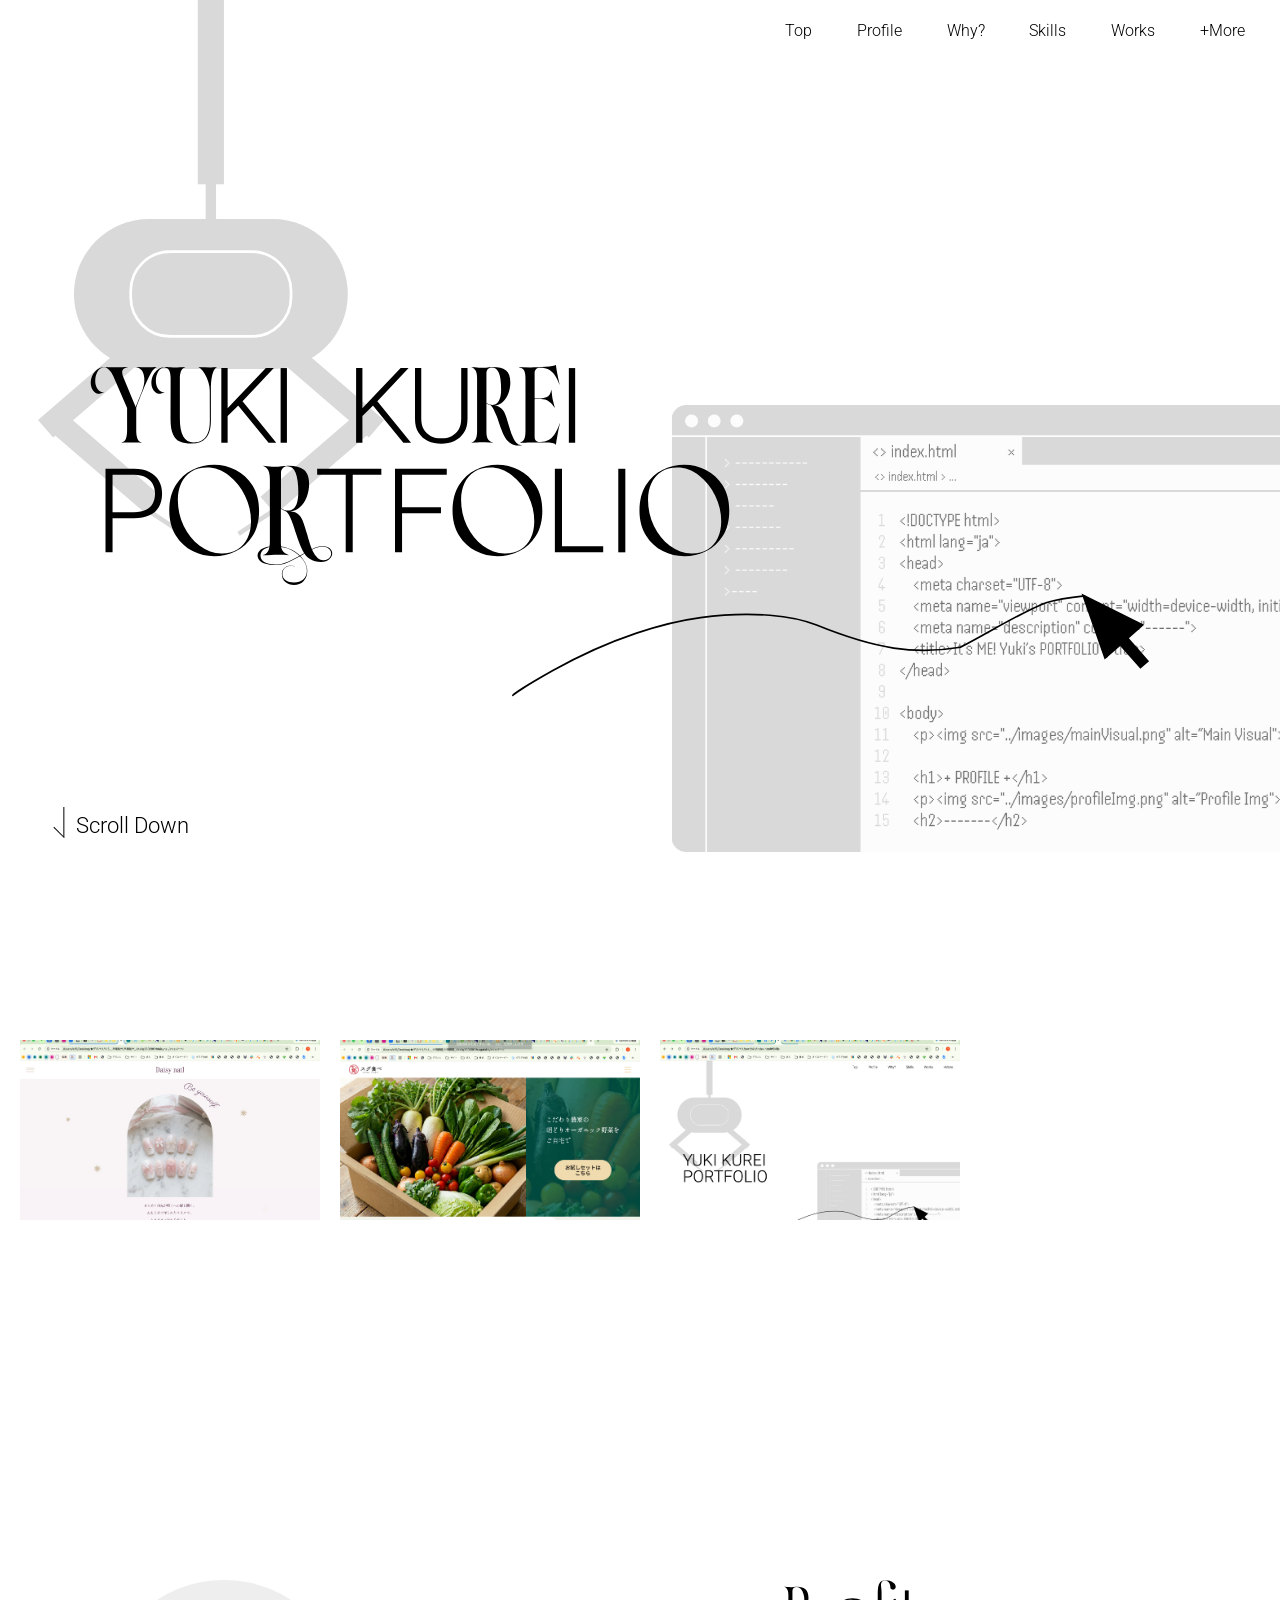
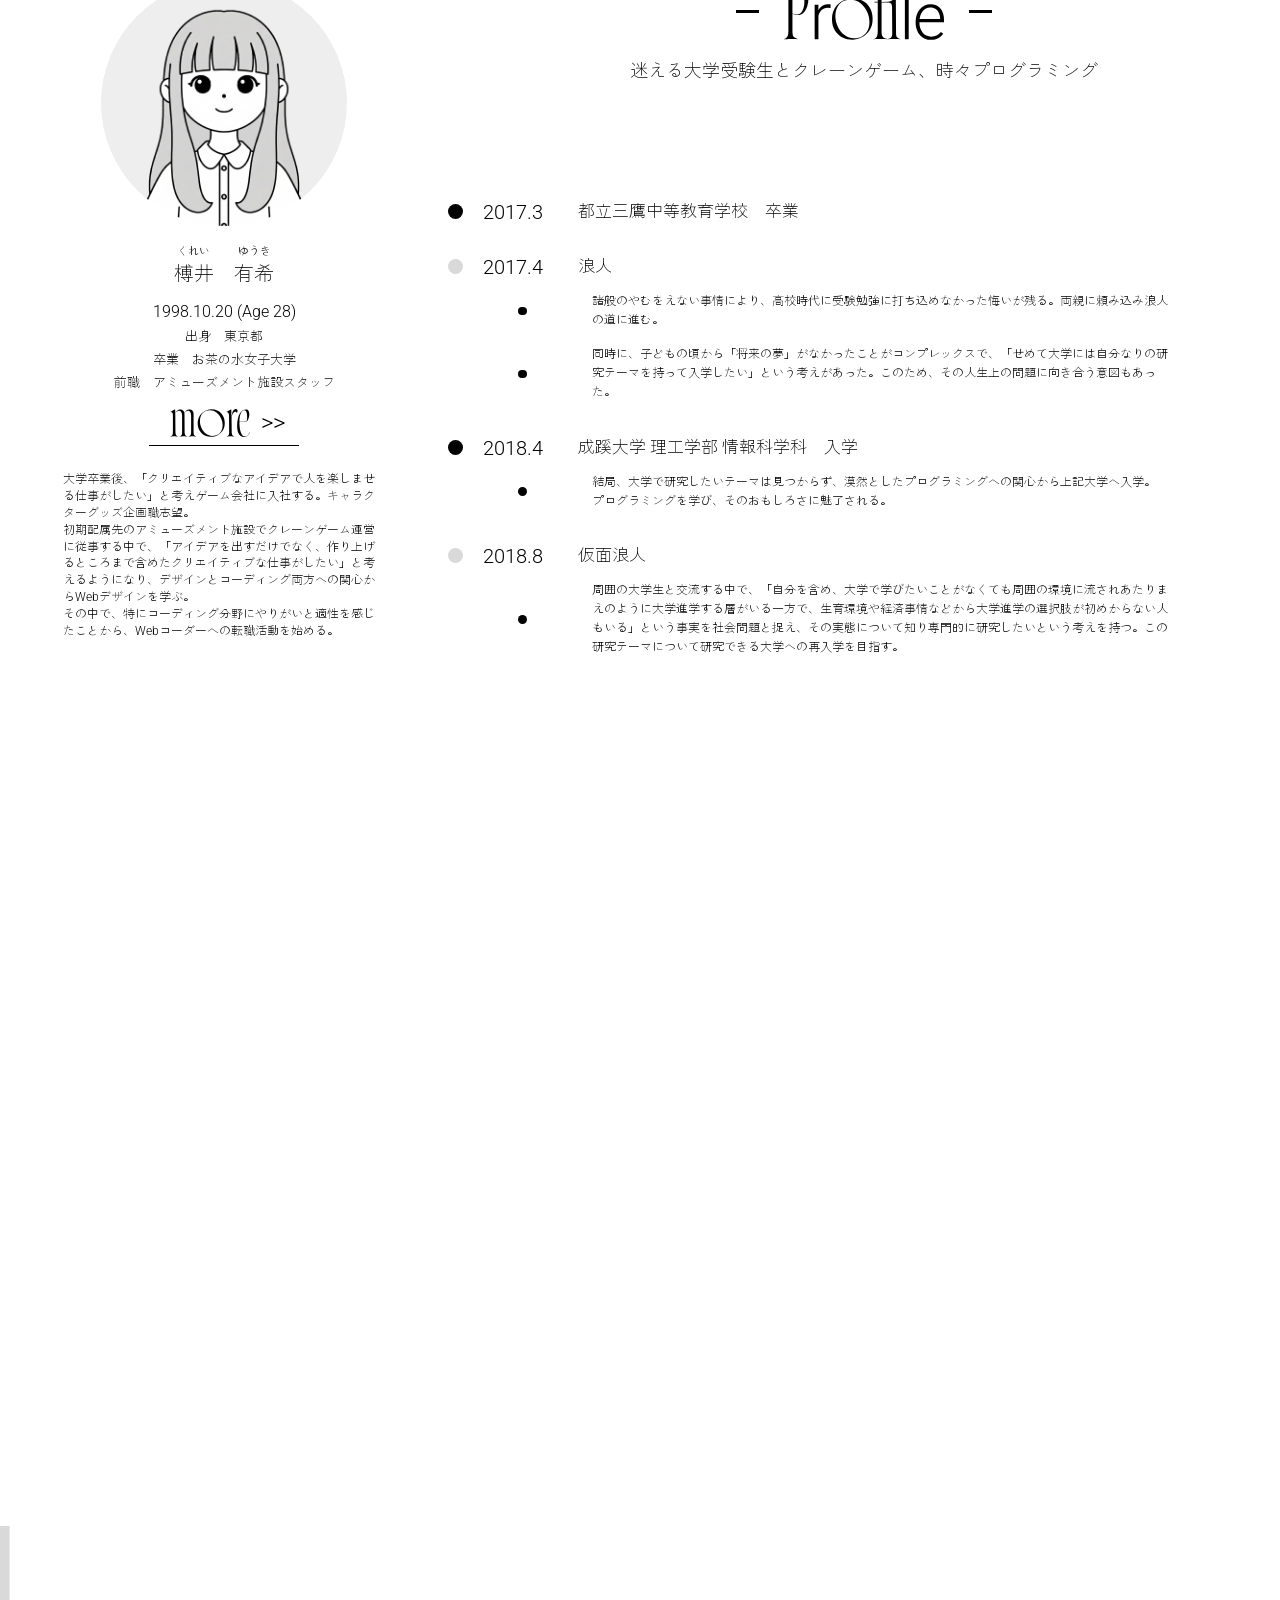
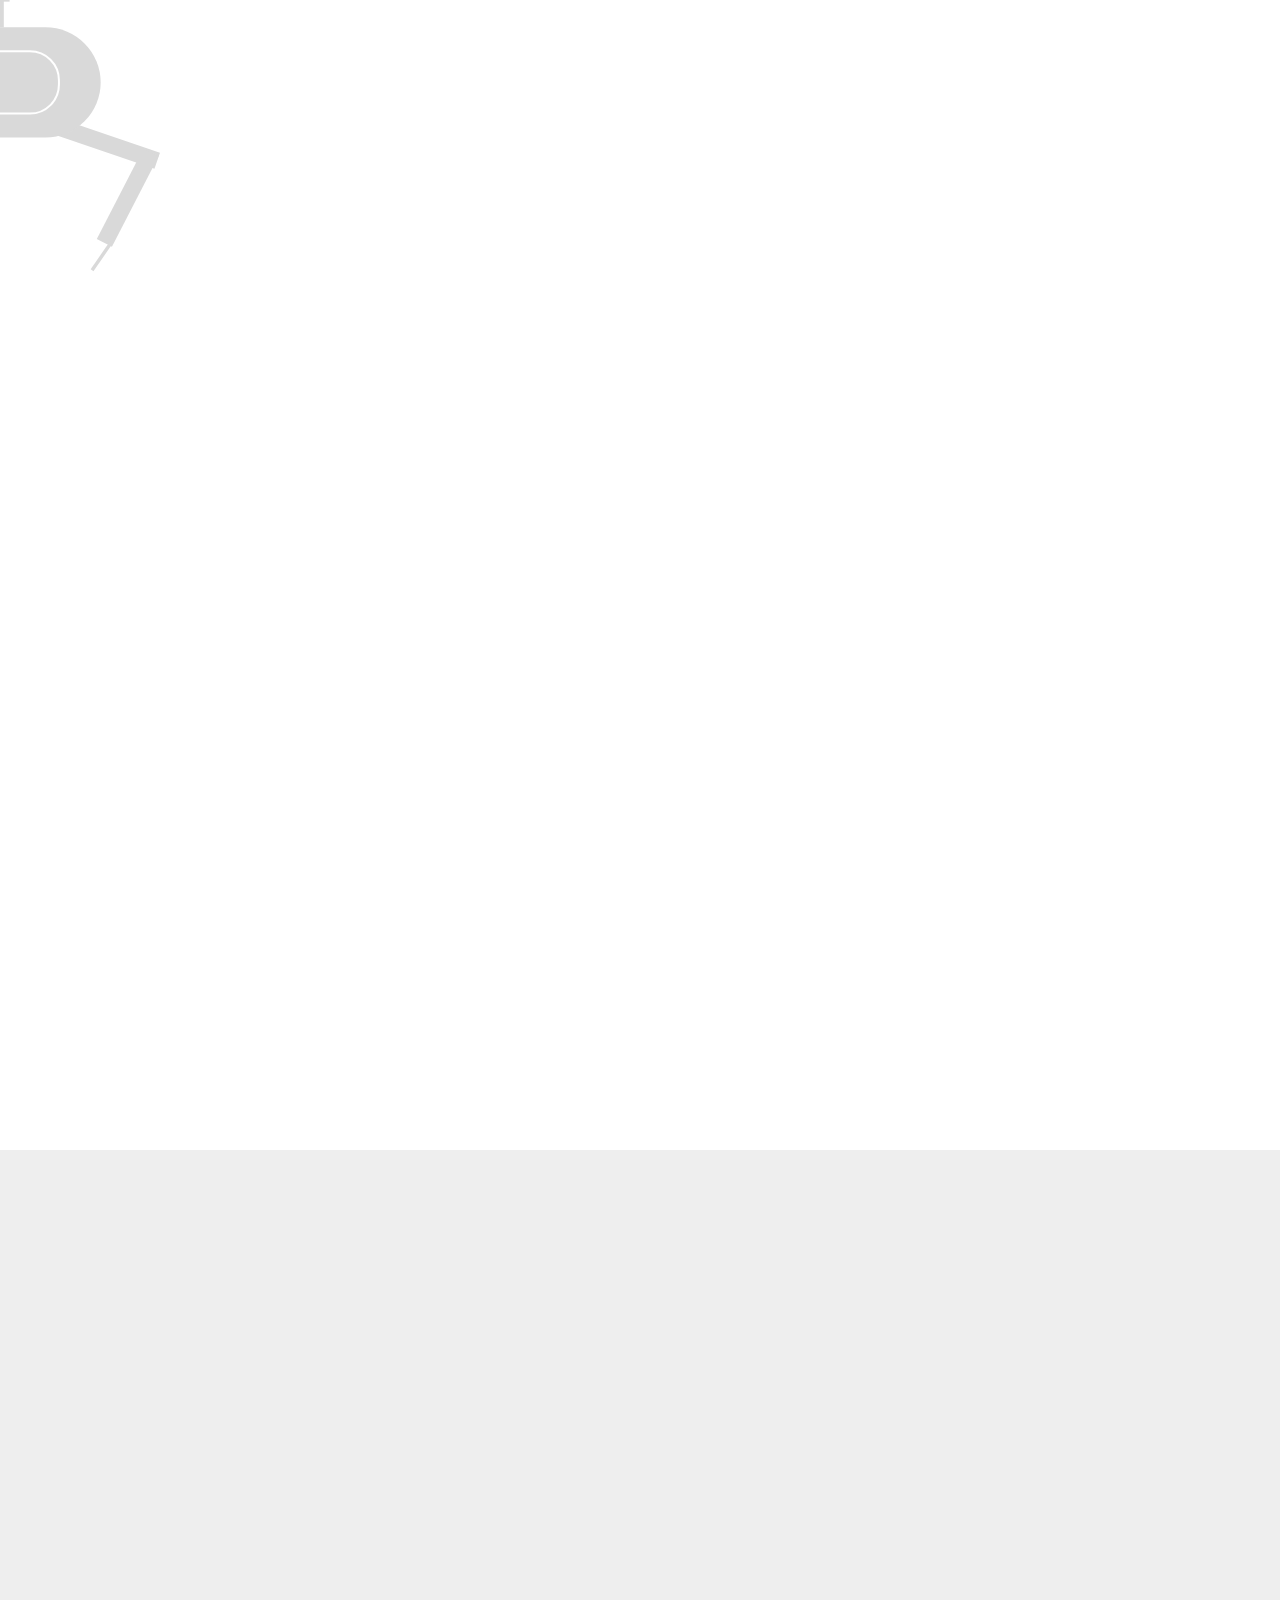
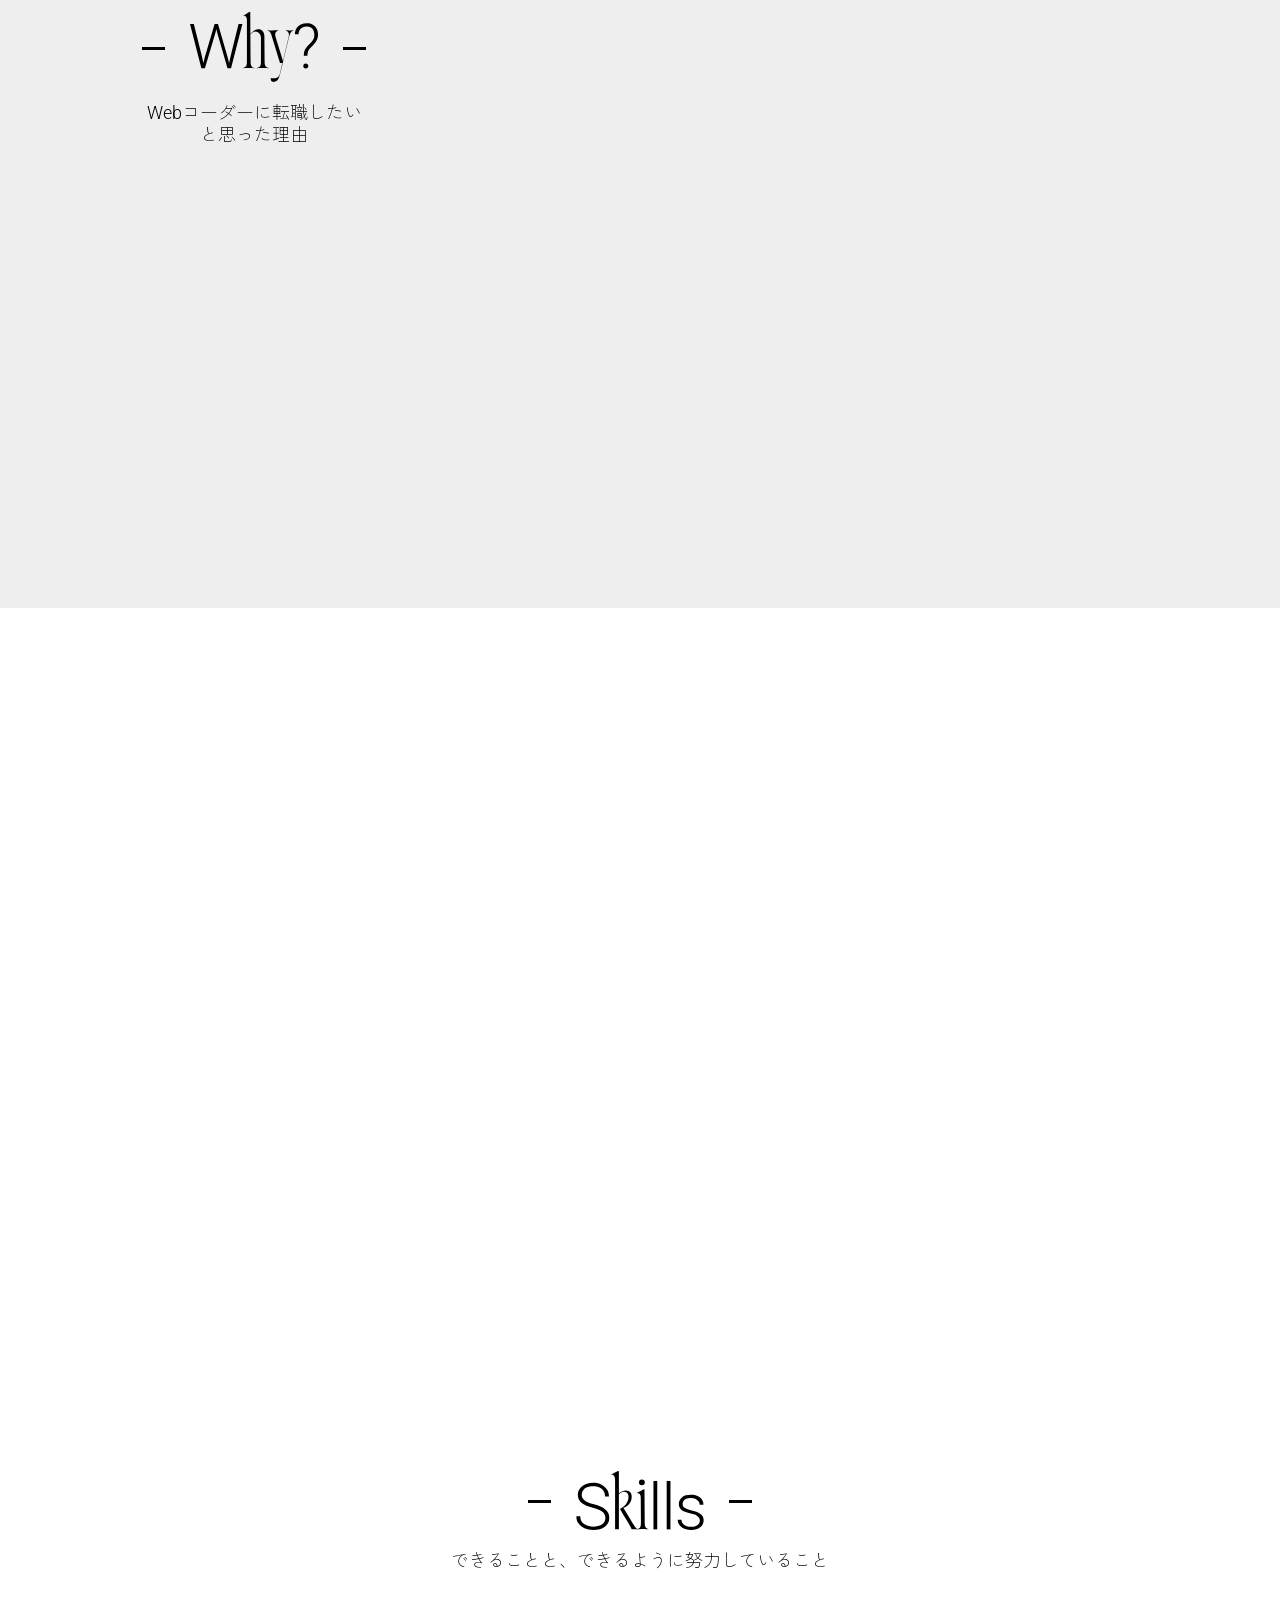
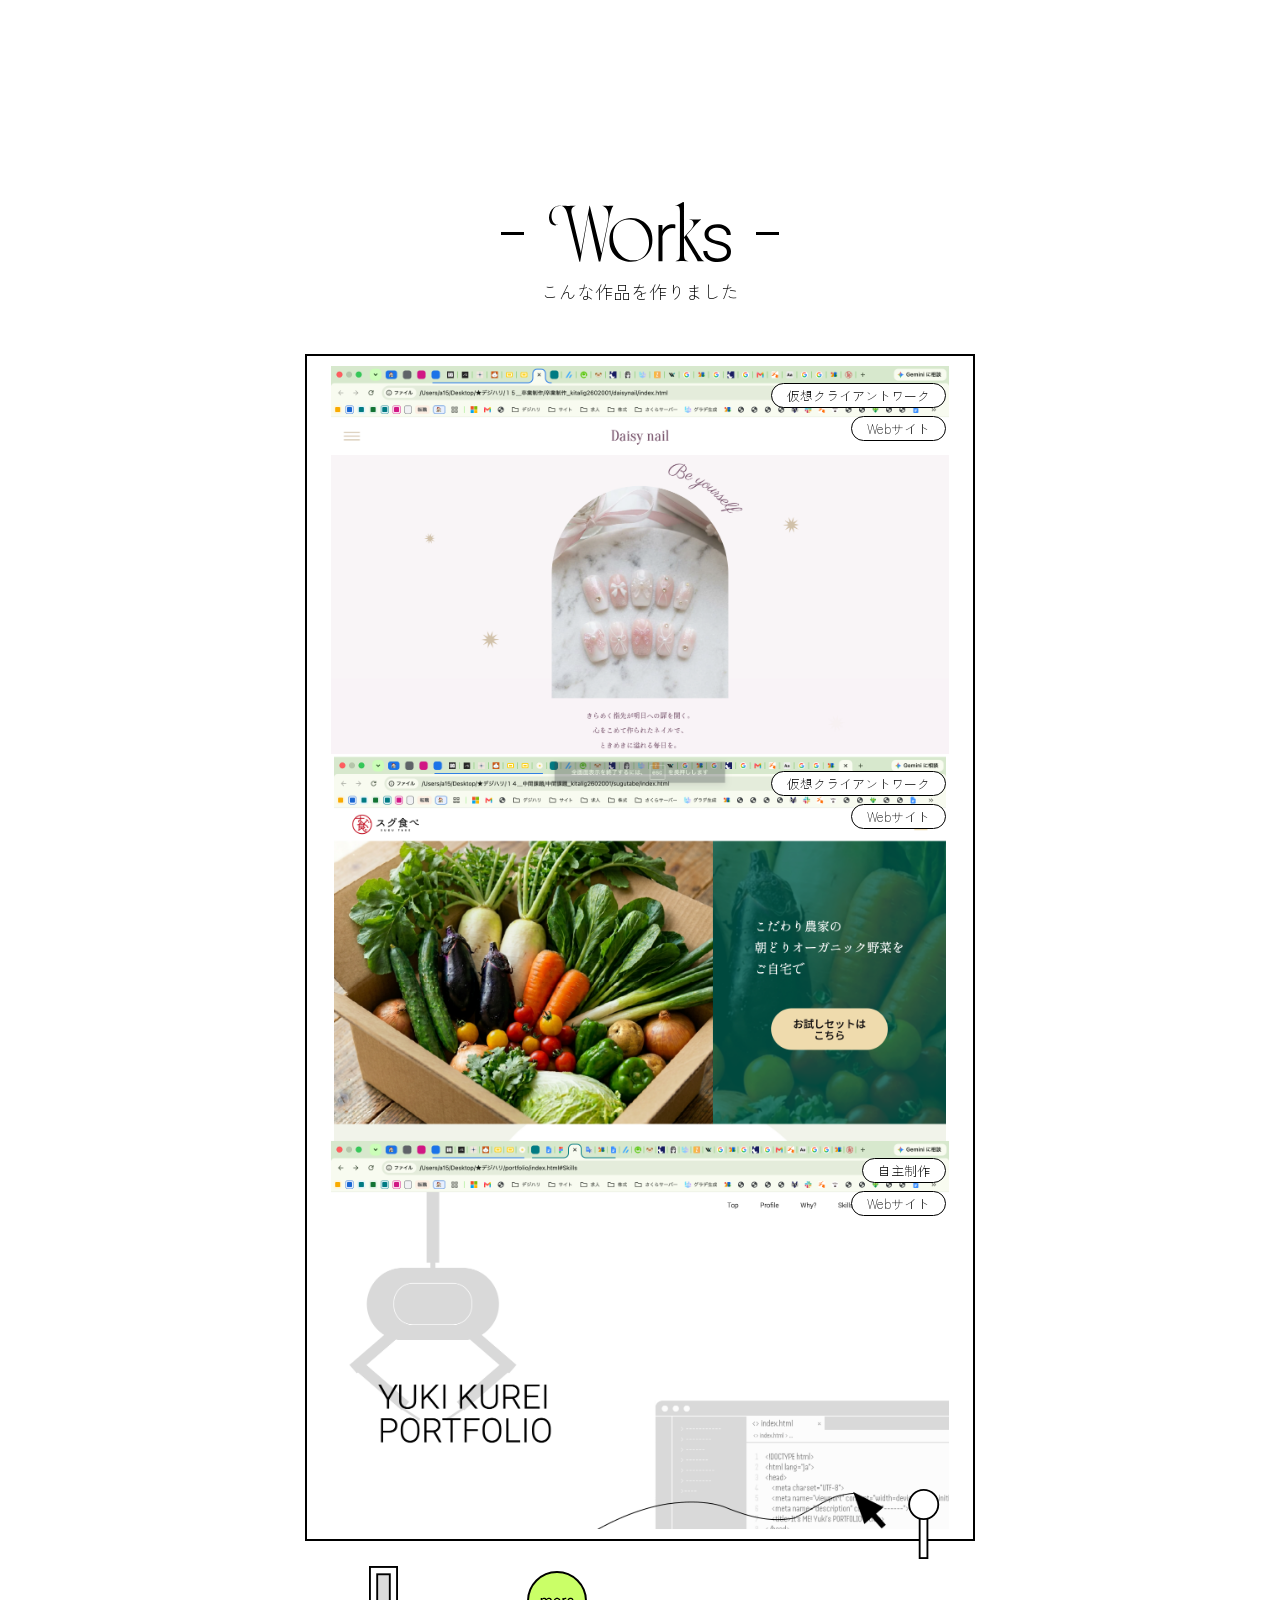
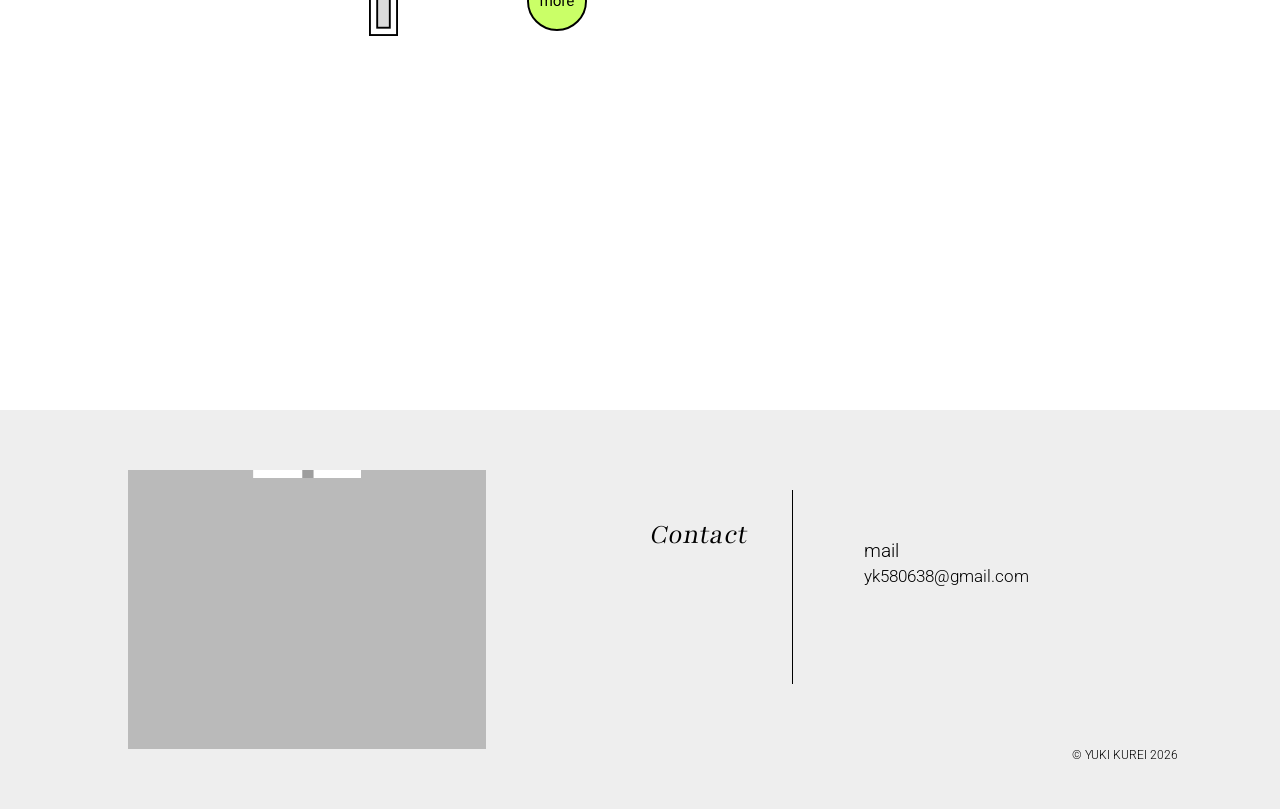
==== commit ee41505e: "section--whyのレイアウトを変更、craneAnimationへのgsap導入を実験" ====
--- a/index.html
+++ b/index.html
@@ -427,85 +427,87 @@
             </div>
 
             <section id="Why" class="section section--why">
-                <div class="sectionTtl__frame">
-                    <div class="sectionTtl__frame--upper">
-                        <div class="sectionTtl__bar"></div>
-                        <h2 class="sectionTtl__ttl sectionTtl__ttl sectionTtl__ttl--why"></h2>
-                        <div class="sectionTtl__bar"></div>
-                    </div>
-                    <h3 class="sectionTtl__subTtl">
-                        Webコーダーに転職したいと思った理由
-                    </h3>
-                </div>
-
-                <div class="why__frame">
-                    <img class="why__crane" src="./assets/images/crane_why.svg">
-                    <div class="why__slider">
-                        <div class="why__reason__frame why__reason__frame--01">
-                            <p class="why__reason">Reason01</p>
-                            <div class="why__reason__bar"></div>
-                            <h4 class="why__reason__ttl">
-                                試行錯誤してつくりあげていくことが好き
-                            </h4>
-                            <div class="why__reason__txt__frame">
-                                <p class="why__reason__txt">
-                                    前職では、クレーンゲーム運営という全く未知の分野に挑戦しました。
-                                </p>
-                                <p class="why__reason__txt">
-                                    「おもしろいからこそ、遊んでもらえて売上が上がる」運営を実現するためには、既存のノウハウに頼るだけでは足りません。<br>
-                                    <span class="why__reason__txt--bold">自分で手を動かし、あらゆるパーツや設定値を一つ一つ試し、「ああでもない、こうでもない」と言いながら、理想的なおもしろい操作感やゲーム性になるまでひたすら追究します。</span>
-                                </p>
-                                <p class="why__reason__txt">
-                                    お手本のない中、手探りで正解を探し作り上げていく取り組みは、とても時間がかかり根気も要るたいへんな作業でした。
-                                </p>
-                                <p class="why__reason__txt">
-                                    ですが、努力を続けるうちに、次第により効率的に作業をこなすワザが身についたり、ゲームのおもしろさを作り出すロジックが理解できるようになったりしていきました。<br>
-                                    <span class="why__reason__txt--bold">着実に自分の「できること」が増えている手応えを実感できることは、私にとって、とても楽しくやりがいを感じられることでした。</span>
-                                </p>
-                                <p class="why__reason__txt">
-                                    この経験を通して、「自分で手を動かし試行錯誤して、スキルを身につけより良いものをつくっていく」という行いが私はとても好きで向いていると考えるようになり、クリエイター職への転職を考えるようになりました。
-                                </p>
-                            </div>
-                            <div class="why__reason__page__frame">
-                                
-                                <p class="why__reason__page">1/2</p>
-                                <button class="why__reason__arrow why__reason__arrow--01">
-                                    <div class="why__reason__arrow--top"></div>
-                                    <div class="why__reason__arrow--bar"></div>
-                                </button>
-                            </div>
-                        </div>
-                        
-                        <div class="why__reason__frame why__reason__frame--02">
-                            <p class="why__reason">Reason02</p>
-                            <div class="why__reason__bar"></div>
-                            <h4 class="why__reason__ttl">
-                                デザインとインターネットが好き
-                            </h4>
-                            <div class="why__reason__txt__frame">
-                                <p class="why__reason__txt">
-                                    小中高校と学生時代全体を通じて、学校行事のパンフレットの表紙やポスターなどの制作を任せていただくことが多くありました。<br>
-                                    制作自体が楽しいだけでなく、完成したものを見て周りの人たちが喜んでくれることがとても嬉しく、<span class="why__reason__txt--bold">「何かをデザインする」ということが昔から好きでした。</span>
-                                </p>
-                                <p class="why__reason__txt">
-                                    また、小学生の頃からPCを使ってインターネットサービスを日常的に利用してきており、YouTubeや個人制作のブラウザゲームサイトなどに当たり前のように慣れ親しみ育ってきました。<br>
-                                    <span class="why__reason__txt--bold">そのため、「いつか自分もこんなWebサイトを作ってみたい」という憧れが漠然と、「人生の中でいつか達成したい目標」として存在してきていました。</span>
-                                </p>
-                                <p class="why__reason__txt">
-                                    さらに大学時代には、少しですがプログラミングを学びました。<br>
-                                    意図した通りに動作させるためのアルゴリズムを組むのがパズルのようでおもしろいと感じたり、試行錯誤の末にプログラムが上手く作動した時にはとても大きな達成感を感じられたりしました。<br>
-                                    初歩的なレベルではあったものの、テストの点数が良かったり、日常的に先生にお褒めの言葉をいただいたりし、 <span class="why__reason__txt--bold">「自分はプログラミングが向いているかもしれない」と少しだけ自信も持てました。</span>
-                                </p>
-                                <p class="why__reason__txt">
-                                    こうした背景があった中で、前職での経験からクリエイター職への転職を考えるようになった結果、<span class="why__reason__txt--bold">デザイン力とコードを書く力が活かせ、憧れのあったWebサイトづくりができるWebコーダーへの転職を志望するようになりました。</span>
-                                </p>
-                            </div>
-                            <div class="why__reason__page__frame">
-                                <button class="why__reason__arrow why__reason__arrow--02">
-                                    <div class="why__reason__arrow--top"></div>
-                                    <div class="why__reason__arrow--bar"></div>
-                                </button>
-                                <p class="why__reason__page">2/2</p>
+                <div class="why__sticky">
+                    <div class="why__frame">
+                        <div class="sectionTtl__frame">
+                            <div class="sectionTtl__frame--upper">
+                                <div class="sectionTtl__bar"></div>
+                                <h2 class="sectionTtl__ttl sectionTtl__ttl sectionTtl__ttl--why"></h2>
+                                <div class="sectionTtl__bar"></div>
+                            </div>
+                            <h3 class="sectionTtl__subTtl">
+                                Webコーダーに転職したい<br>
+                                と思った理由
+                            </h3>
+                        </div>
+
+                        <div class="why__slider">
+                            <div class="why__reason__frame why__reason__frame--01">
+                                <p class="why__reason">Reason01</p>
+                                <div class="why__reason__bar"></div>
+                                <h4 class="why__reason__ttl">
+                                    試行錯誤してつくりあげていくことが好き
+                                </h4>
+                                <div class="why__reason__txt__frame">
+                                    <p class="why__reason__txt">
+                                        前職では、クレーンゲーム運営という全く未知の分野に挑戦しました。
+                                    </p>
+                                    <p class="why__reason__txt">
+                                        「おもしろいからこそ、遊んでもらえて売上が上がる」運営を実現するためには、既存のノウハウに頼るだけでは足りません。<br>
+                                        <span class="why__reason__txt--bold">自分で手を動かし、あらゆるパーツや設定値を一つ一つ試し、「ああでもない、こうでもない」と言いながら、理想的なおもしろい操作感やゲーム性になるまでひたすら追究します。</span>
+                                    </p>
+                                    <p class="why__reason__txt">
+                                        お手本のない中、手探りで正解を探し作り上げていく取り組みは、とても時間がかかり根気も要るたいへんな作業でした。
+                                    </p>
+                                    <p class="why__reason__txt">
+                                        ですが、努力を続けるうちに、次第により効率的に作業をこなすワザが身についたり、ゲームのおもしろさを作り出すロジックが理解できるようになったりしていきました。<br>
+                                        <span class="why__reason__txt--bold">着実に自分の「できること」が増えている手応えを実感できることは、私にとって、とても楽しくやりがいを感じられることでした。</span>
+                                    </p>
+                                    <p class="why__reason__txt">
+                                        この経験を通して、「自分で手を動かし試行錯誤して、スキルを身につけより良いものをつくっていく」という行いが私はとても好きで向いていると考えるようになり、クリエイター職への転職を考えるようになりました。
+                                    </p>
+                                </div>
+                                <div class="why__reason__page__frame">
+                                    
+                                    <p class="why__reason__page">1/2</p>
+                                    <button class="why__reason__arrow why__reason__arrow--01">
+                                        <div class="why__reason__arrow--top"></div>
+                                        <div class="why__reason__arrow--bar"></div>
+                                    </button>
+                                </div>
+                            </div>
+                            
+                            <div class="why__reason__frame why__reason__frame--02">
+                                <p class="why__reason">Reason02</p>
+                                <div class="why__reason__bar"></div>
+                                <h4 class="why__reason__ttl">
+                                    デザインとインターネットが好き
+                                </h4>
+                                <div class="why__reason__txt__frame">
+                                    <p class="why__reason__txt">
+                                        小中高校と学生時代全体を通じて、学校行事のパンフレットの表紙やポスターなどの制作を任せていただくことが多くありました。<br>
+                                        制作自体が楽しいだけでなく、完成したものを見て周りの人たちが喜んでくれることがとても嬉しく、<span class="why__reason__txt--bold">「何かをデザインする」ということが昔から好きでした。</span>
+                                    </p>
+                                    <p class="why__reason__txt">
+                                        また、小学生の頃からPCを使ってインターネットサービスを日常的に利用してきており、YouTubeや個人制作のブラウザゲームサイトなどに当たり前のように慣れ親しみ育ってきました。<br>
+                                        <span class="why__reason__txt--bold">そのため、「いつか自分もこんなWebサイトを作ってみたい」という憧れが漠然と、「人生の中でいつか達成したい目標」として存在してきていました。</span>
+                                    </p>
+                                    <p class="why__reason__txt">
+                                        さらに大学時代には、少しですがプログラミングを学びました。<br>
+                                        意図した通りに動作させるためのアルゴリズムを組むのがパズルのようでおもしろいと感じたり、試行錯誤の末にプログラムが上手く作動した時にはとても大きな達成感を感じられたりしました。<br>
+                                        初歩的なレベルではあったものの、テストの点数が良かったり、日常的に先生にお褒めの言葉をいただいたりし、 <span class="why__reason__txt--bold">「自分はプログラミングが向いているかもしれない」と少しだけ自信も持てました。</span>
+                                    </p>
+                                    <p class="why__reason__txt">
+                                        こうした背景があった中で、前職での経験からクリエイター職への転職を考えるようになった結果、<span class="why__reason__txt--bold">デザイン力とコードを書く力が活かせ、憧れのあったWebサイトづくりができるWebコーダーへの転職を志望するようになりました。</span>
+                                    </p>
+                                </div>
+                                <div class="why__reason__page__frame">
+                                    <button class="why__reason__arrow why__reason__arrow--02">
+                                        <div class="why__reason__arrow--top"></div>
+                                        <div class="why__reason__arrow--bar"></div>
+                                    </button>
+                                    <p class="why__reason__page">2/2</p>
+                                </div>
                             </div>
                         </div>
                     </div>
--- a/assets/css/style.css
+++ b/assets/css/style.css
@@ -462,4 +462,5 @@
     margin-top: 20px;
 
     font-size: 1.8rem;
+    line-height: 1.2;
 }
--- a/assets/css/top.css
+++ b/assets/css/top.css
@@ -466,16 +466,17 @@
 }
 
 .craneAnimation__img {
-    width: 25%;
-    aspect-ratio: 3/4;
-
-    background-image: url(../images/crane_short.svg);
+    width: 30%;
+    aspect-ratio: 1/1;
+
+    background-image: url(../images/crane_short_open.svg);
     background-position: bottom;
     background-size: contain;
     background-repeat: no-repeat;
 
-    position: sticky;
-    top: 0;
+    /* position: sticky; */
+    position: absolute;
+    top: 10vh;
     left: var(--profileArrow_left);
     transform: translateX(-50%);
 }
@@ -485,36 +486,35 @@
 Why
 ======================= */
 .section--why {
-    margin-top: 60px;
-    /* transform: rotate(12deg); */
+    height: 200vh;
+
+    position: relative;
+}
+
+.why__sticky {
+    padding: 50px 5%;
     background-color: var(--gray-light);
 
-    padding-top: 45px;
-    padding-bottom: 40px;
+    position: sticky;
+    top: 10vh;
 }
 
 .why__frame {
     margin: auto;
-    margin-top: 48px;
 
     width: 100%;
 
     display: flex;
     justify-content: center;
     align-items: center;
-    /* gap: 0px 3%; */
-}
-
-.why__crane {
-    width: 30%;
+    gap: 0px 2%;
+}
+
+.why__slider {
+    width: 65%;
     height: fit-content;
-}
-
-.why__slider {
-    width: 58%;
-    height: fit-content;
-
-    padding: 0 -20px;
+
+    /* padding: 0 -20px; */
 
     opacity: 0;
     visibility: hidden;
@@ -577,7 +577,7 @@
     margin-top: 31px;
 
     width: 90%;
-    aspect-ratio: 3/2;
+    aspect-ratio: 2/1;
 
     padding-right: 30px;
     overflow-y: scroll;
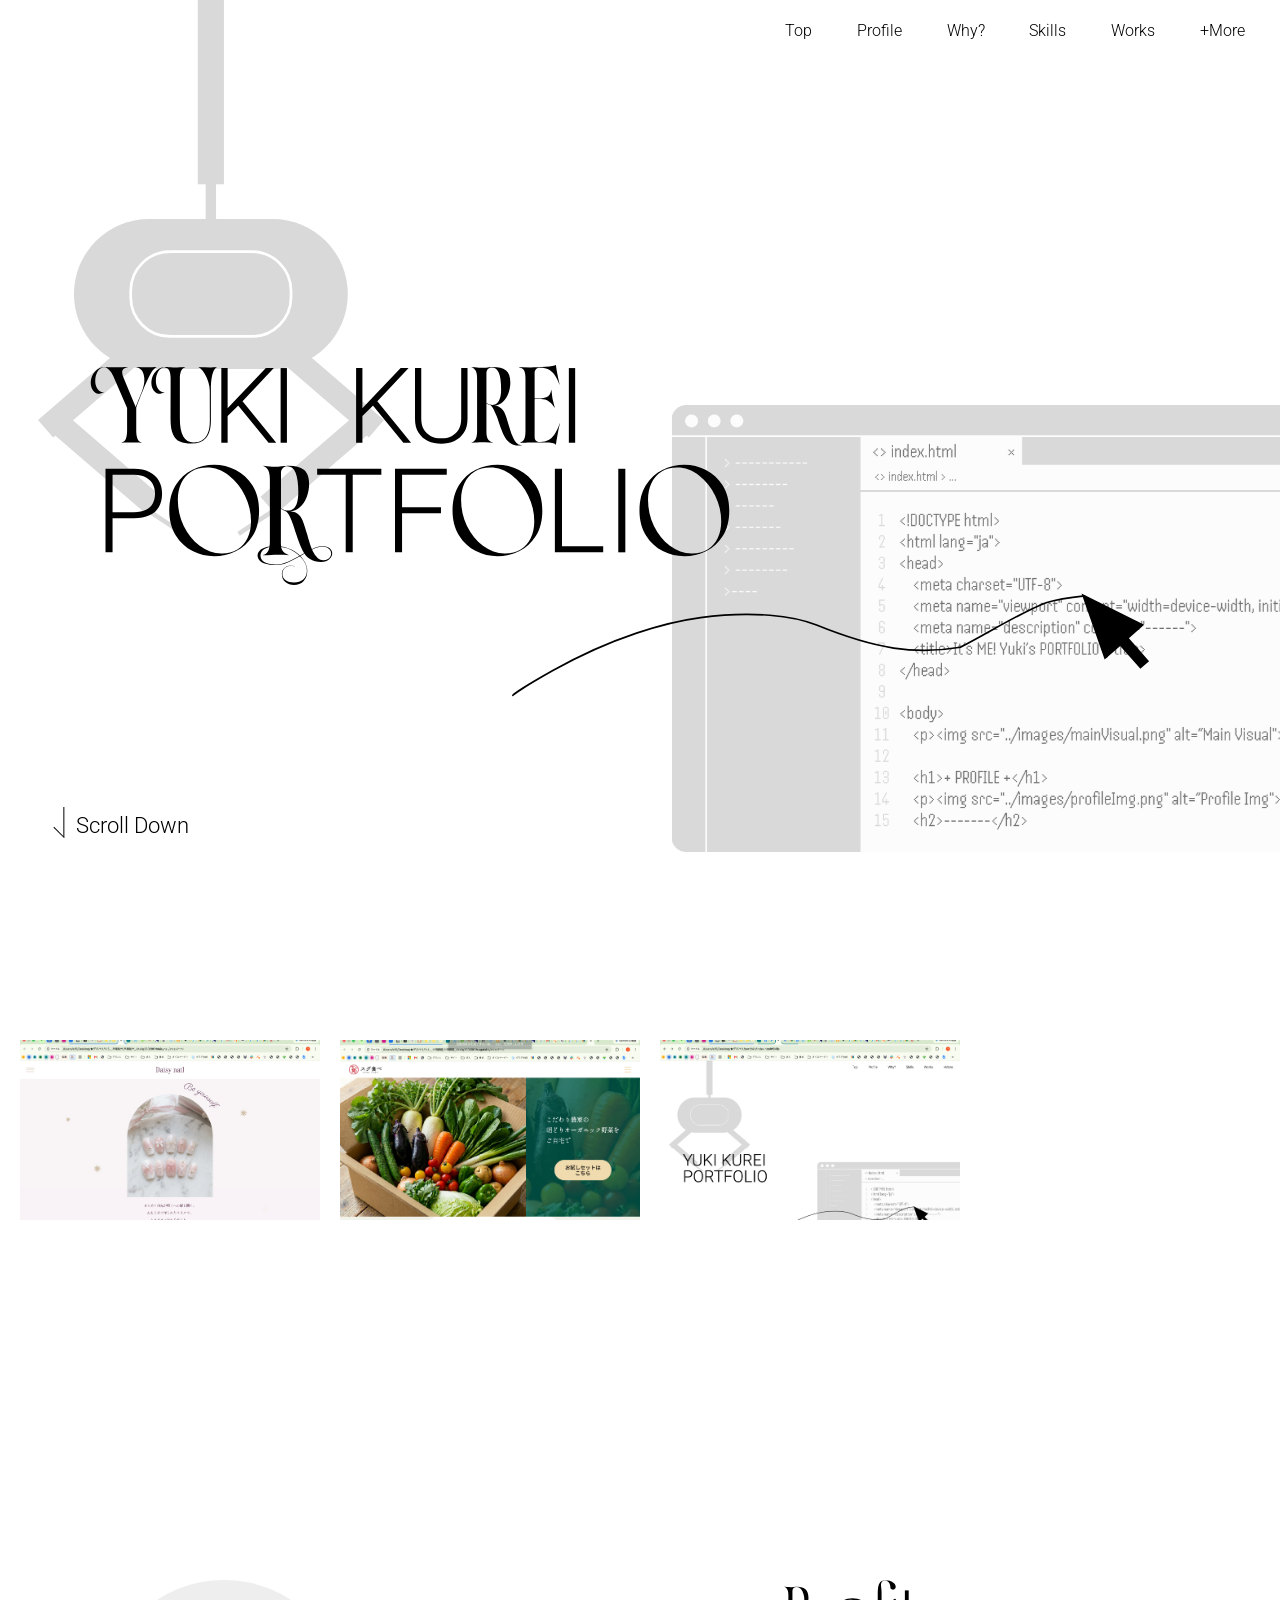
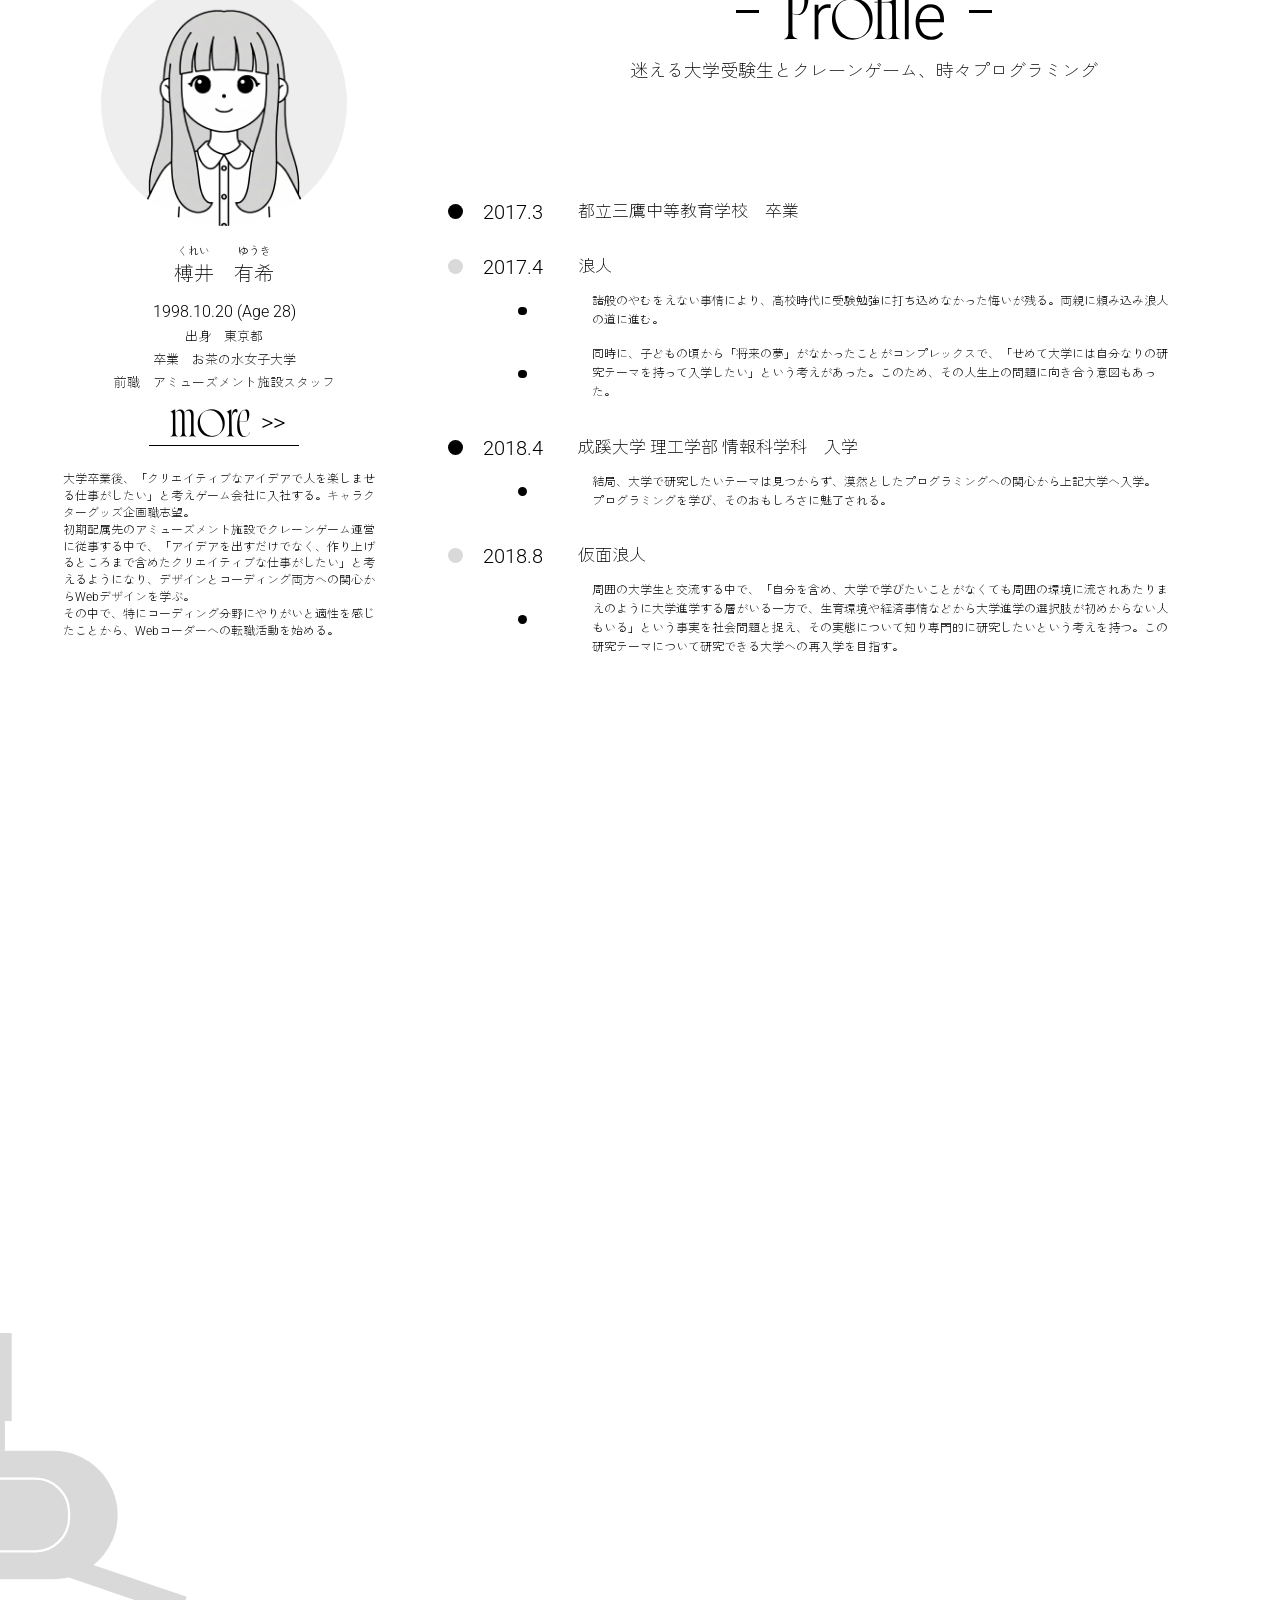
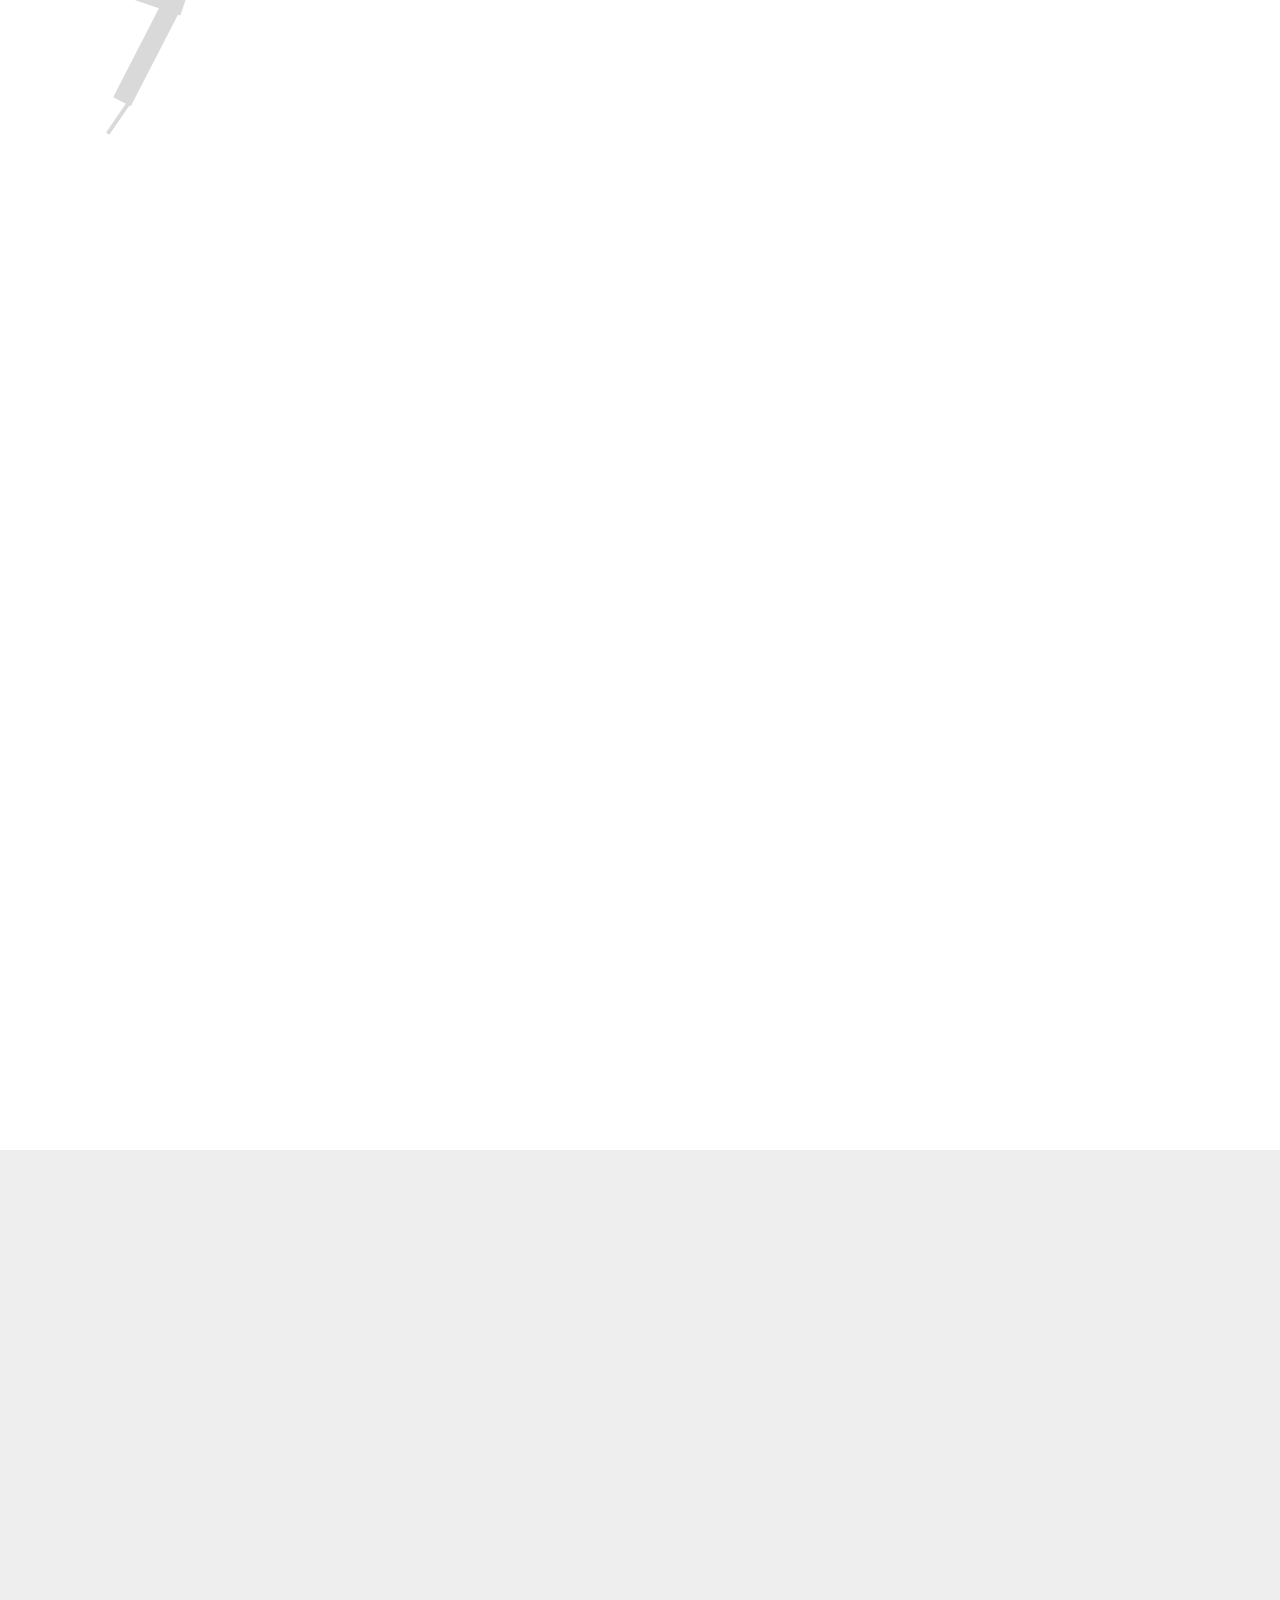
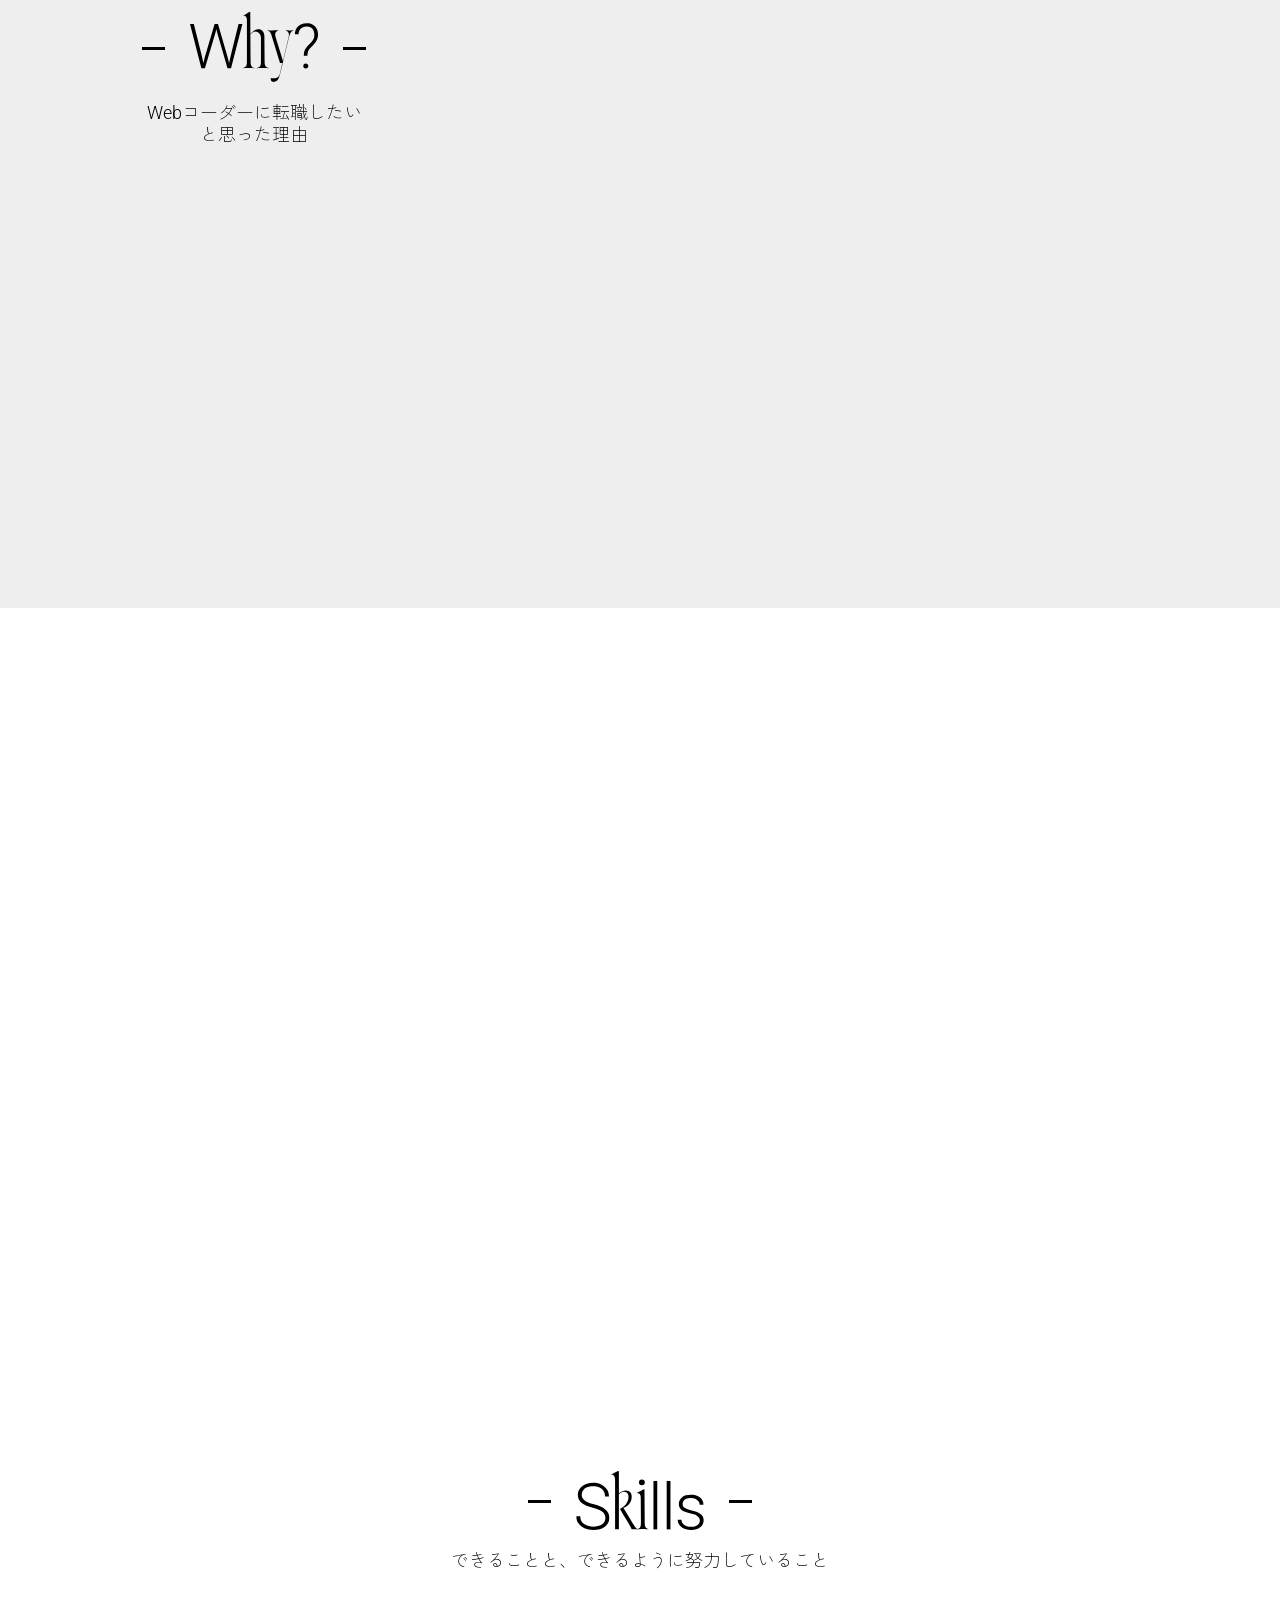
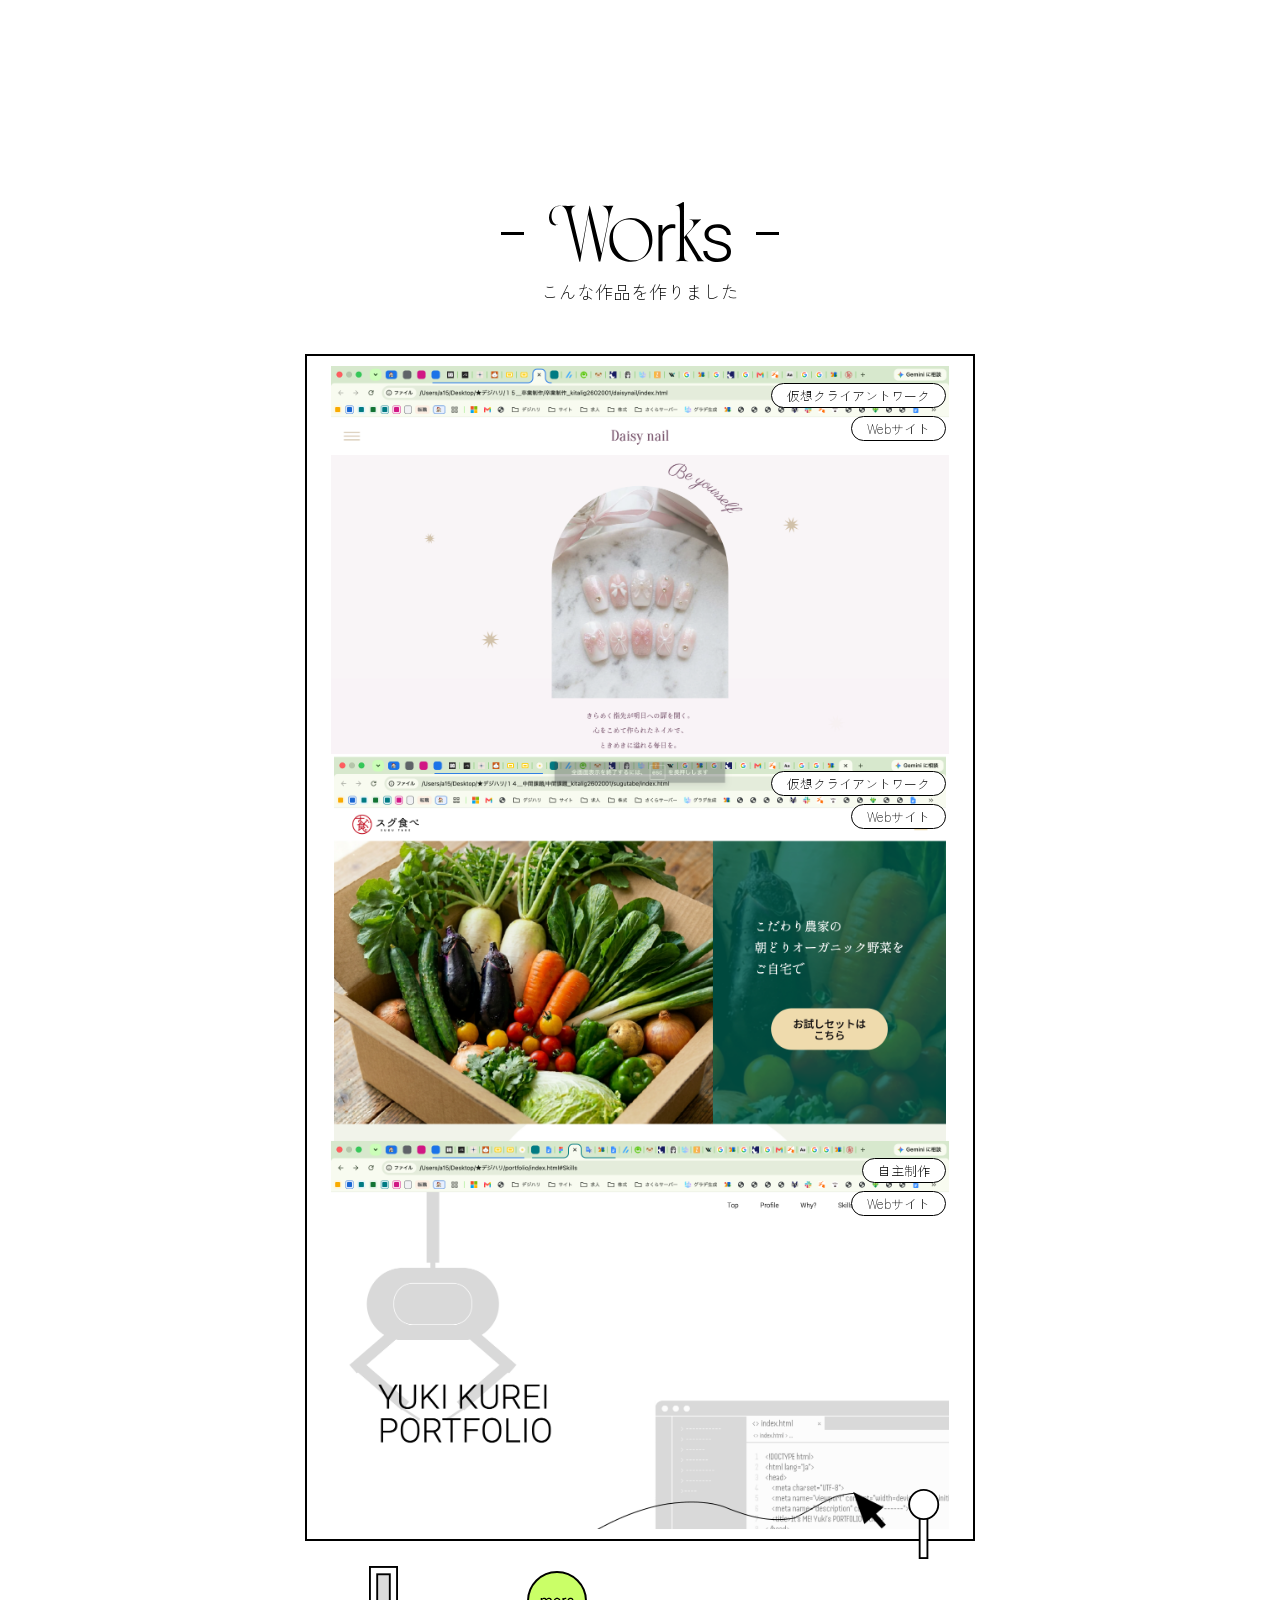
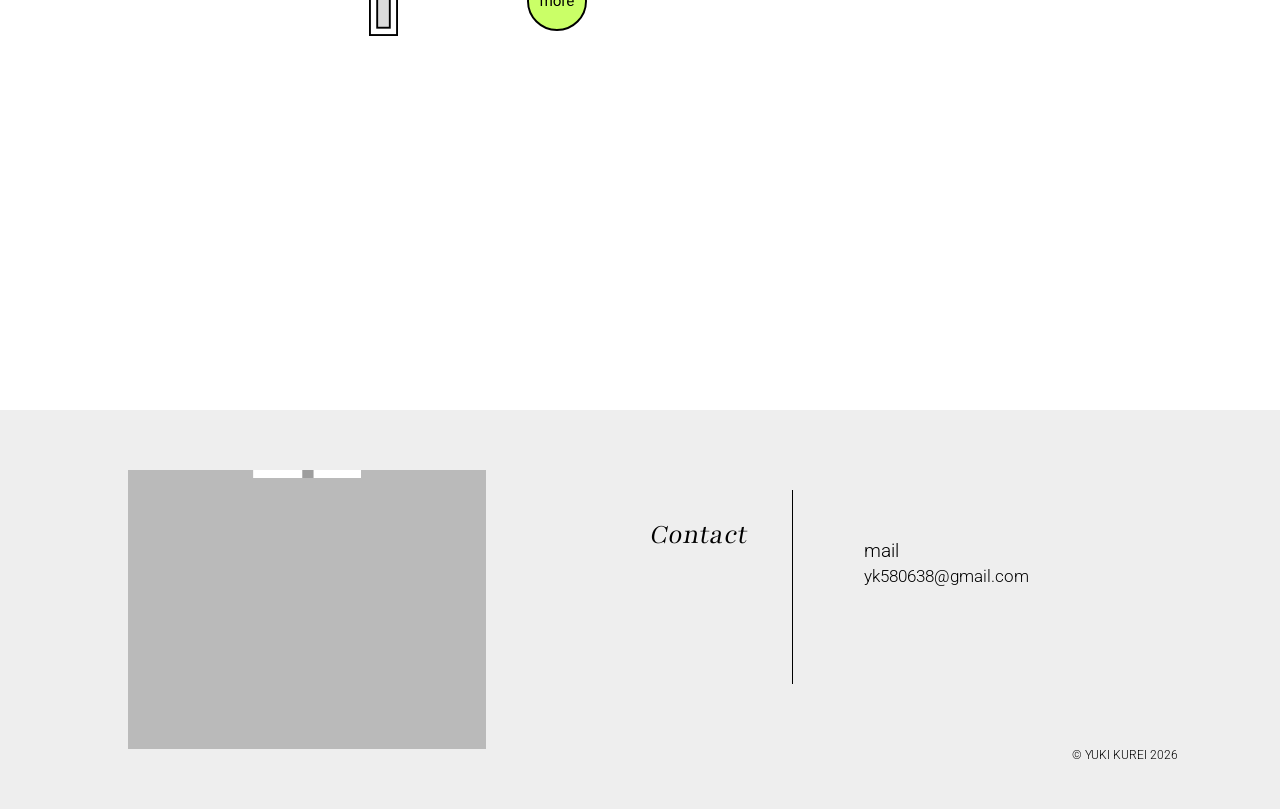
==== commit a7074298: "craneAnimationを実装" ====
--- a/index.html
+++ b/index.html
@@ -424,6 +424,7 @@
 
             <div class="area--craneAnimation">
                 <div class="craneAnimation__img"></div>
+                <div class="craneAnimation__string"></div>
             </div>
 
             <section id="Why" class="section section--why">
--- a/assets/css/top.css
+++ b/assets/css/top.css
@@ -463,11 +463,12 @@
     height: 150vh;
 
     position: relative;
+    /* background-color: red; */
 }
 
 .craneAnimation__img {
-    width: 30%;
-    aspect-ratio: 1/1;
+    height: 30%;
+    aspect-ratio: 2/1;
 
     background-image: url(../images/crane_short_open.svg);
     background-position: bottom;
@@ -476,11 +477,27 @@
 
     /* position: sticky; */
     position: absolute;
-    top: 10vh;
+    top: -5%;
     left: var(--profileArrow_left);
     transform: translateX(-50%);
-}
-
+
+    z-index: 10;
+}
+
+.craneAnimation__img.close {
+    background-image: url(../images/crane_short_close.svg);
+}
+
+.craneAnimation__string {
+    position: absolute;
+    top: 0;
+    left: var(--profileArrow_left);
+    /* transform: translateX(-50%); */
+    
+    width: 1.3px;
+    height: 0;
+    background-color: black; /* 長方形の色 */
+}
 
 /* =======================
 Why
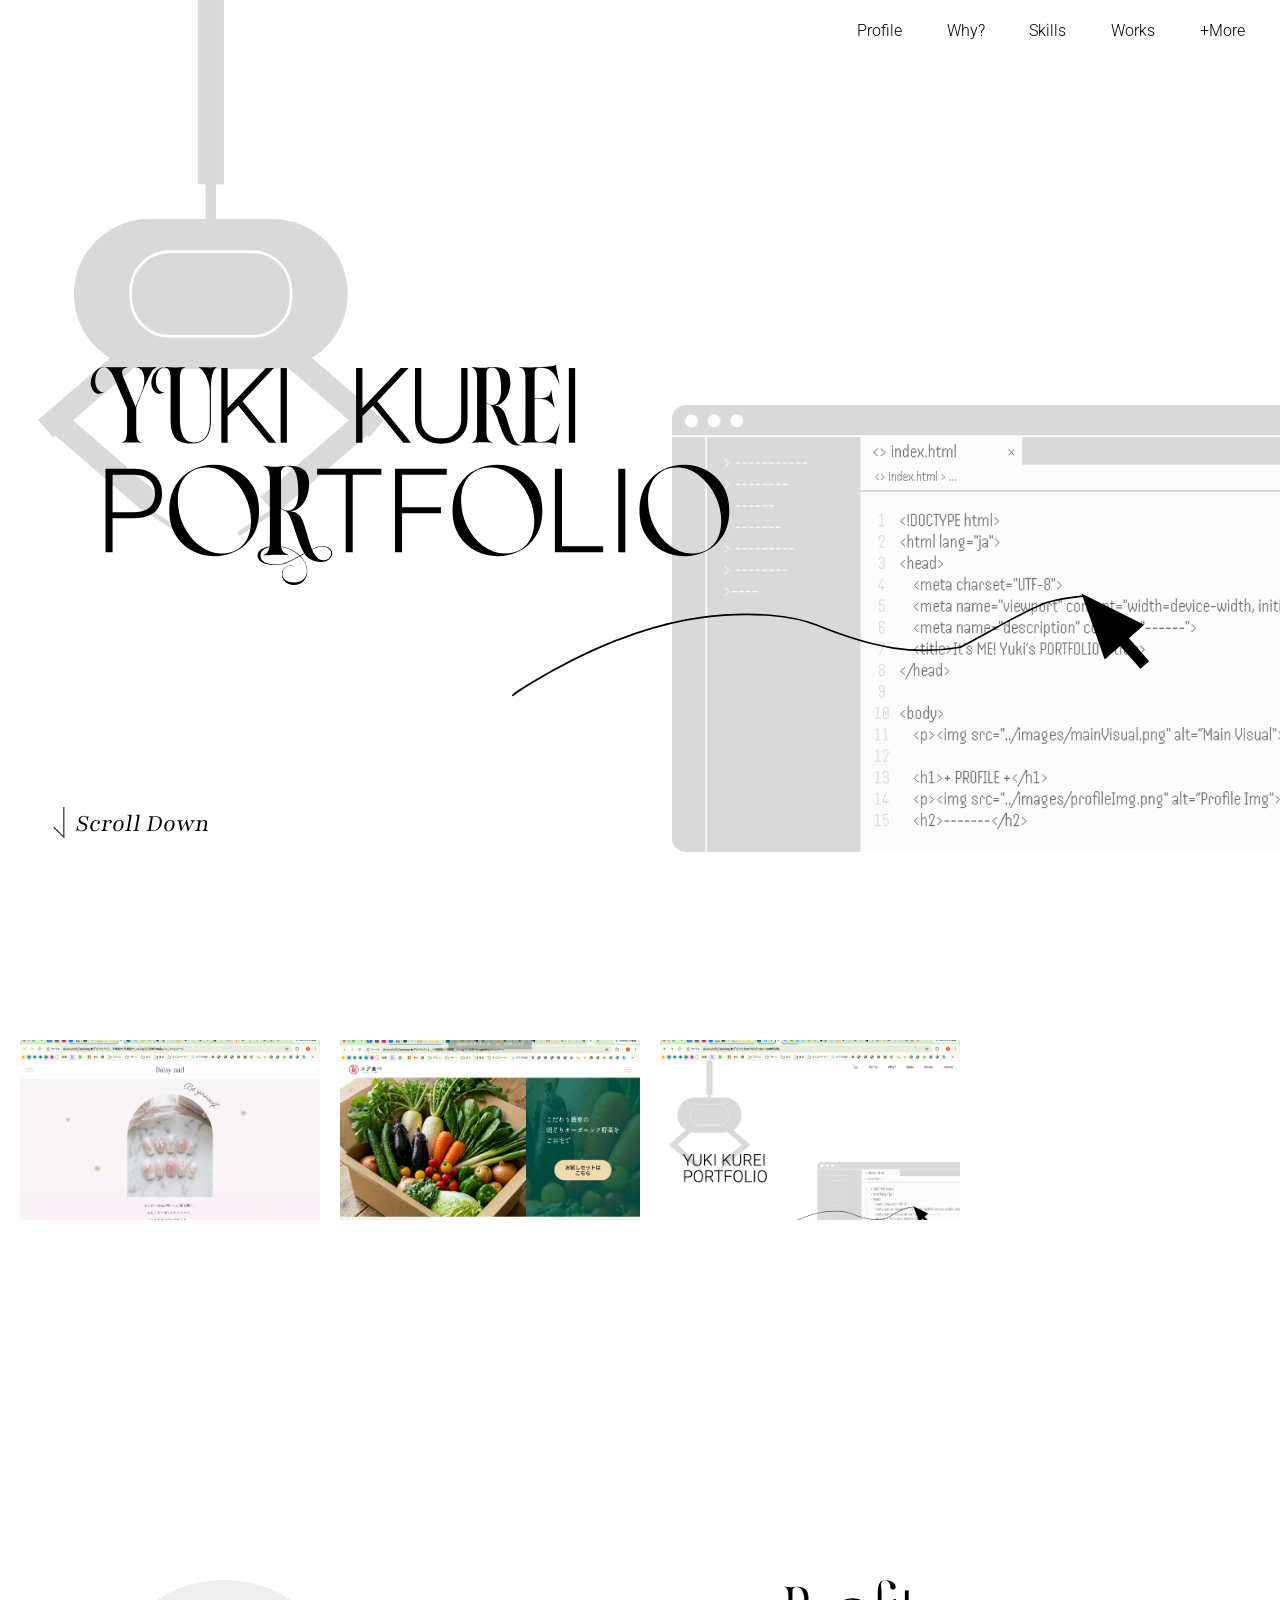
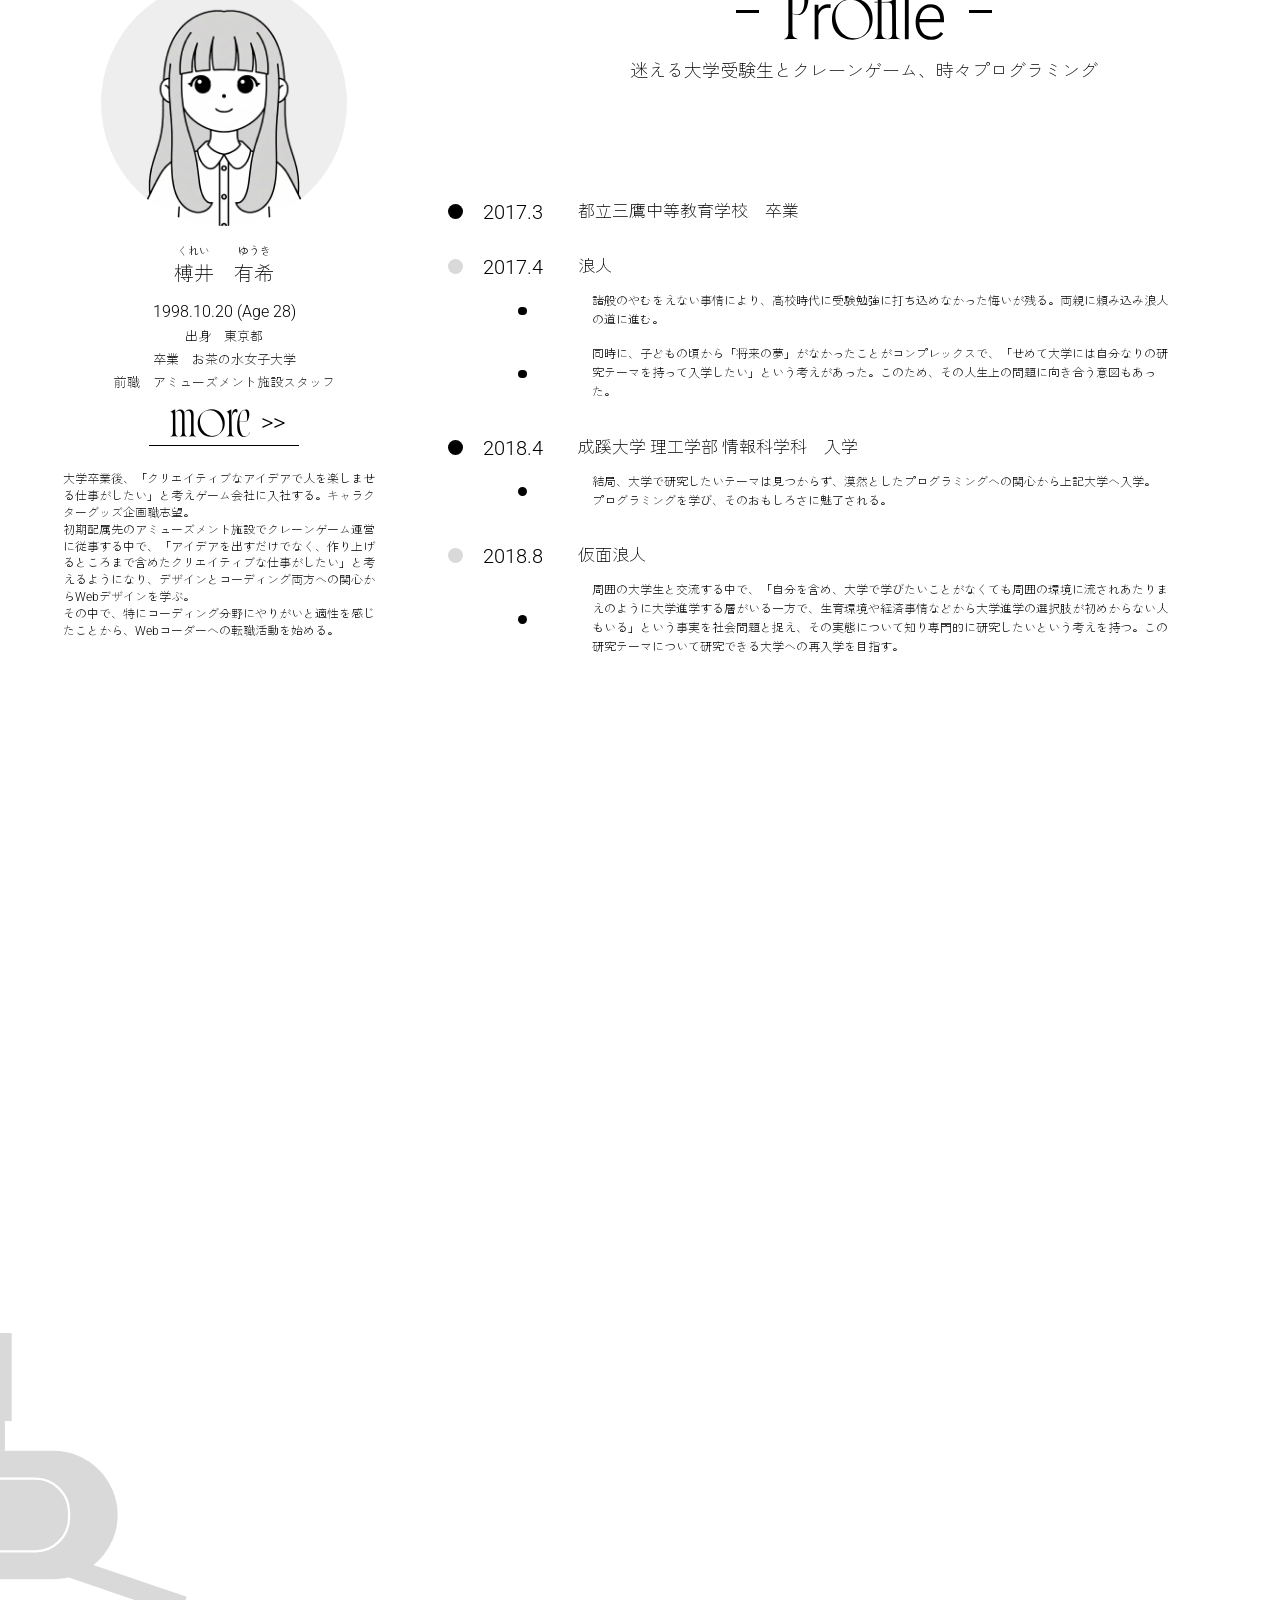
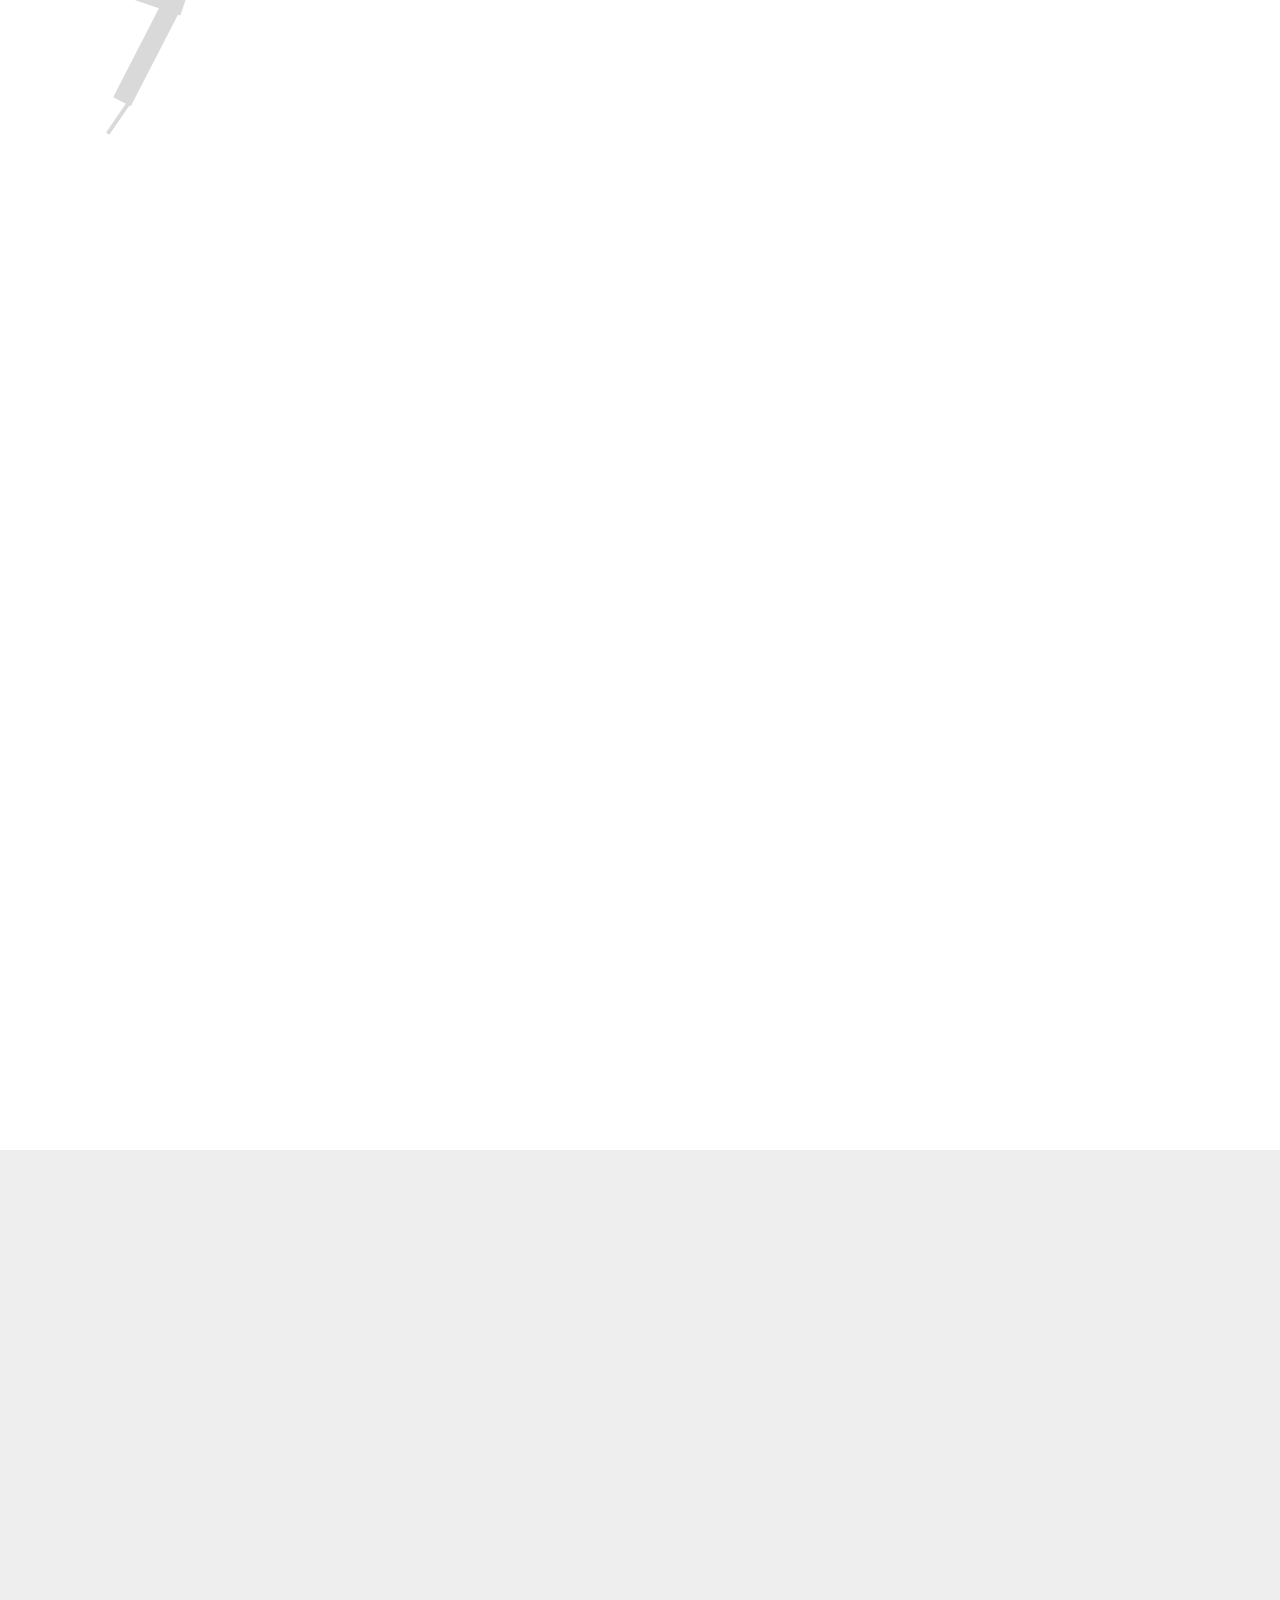
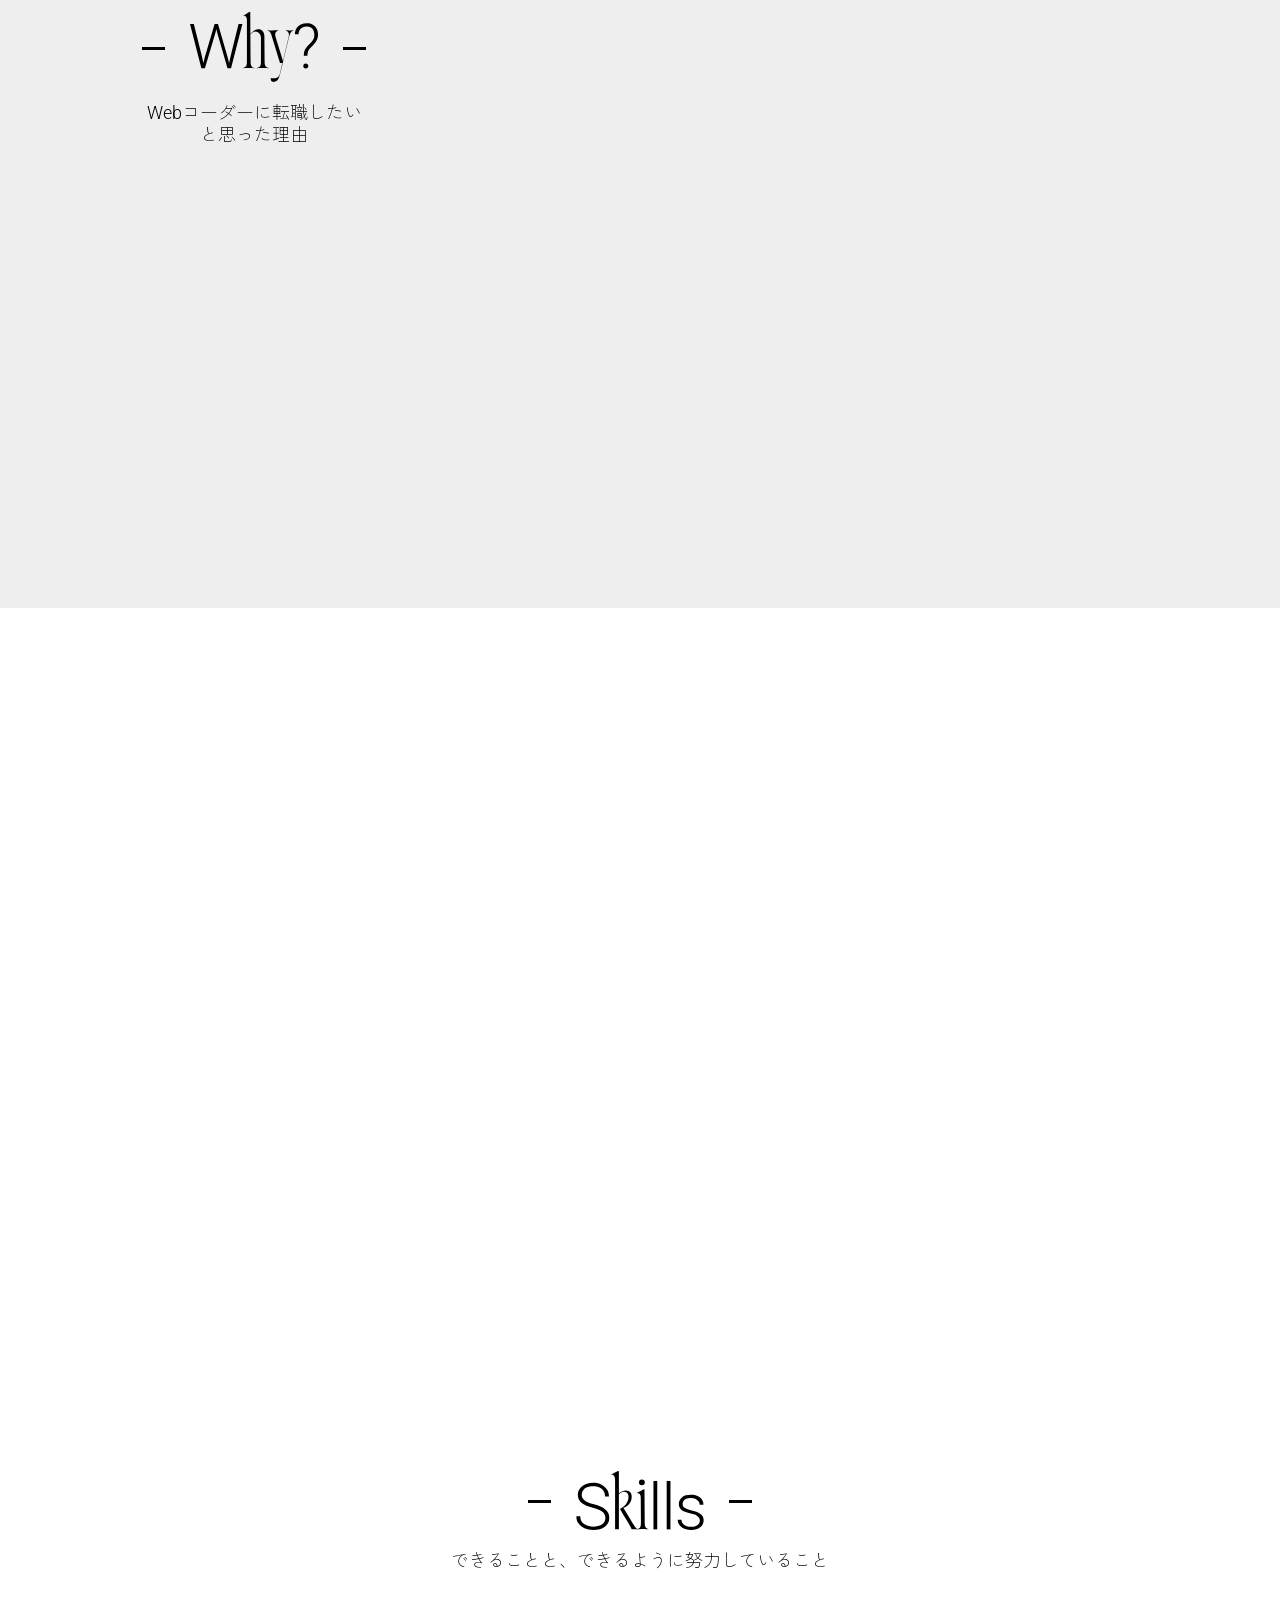
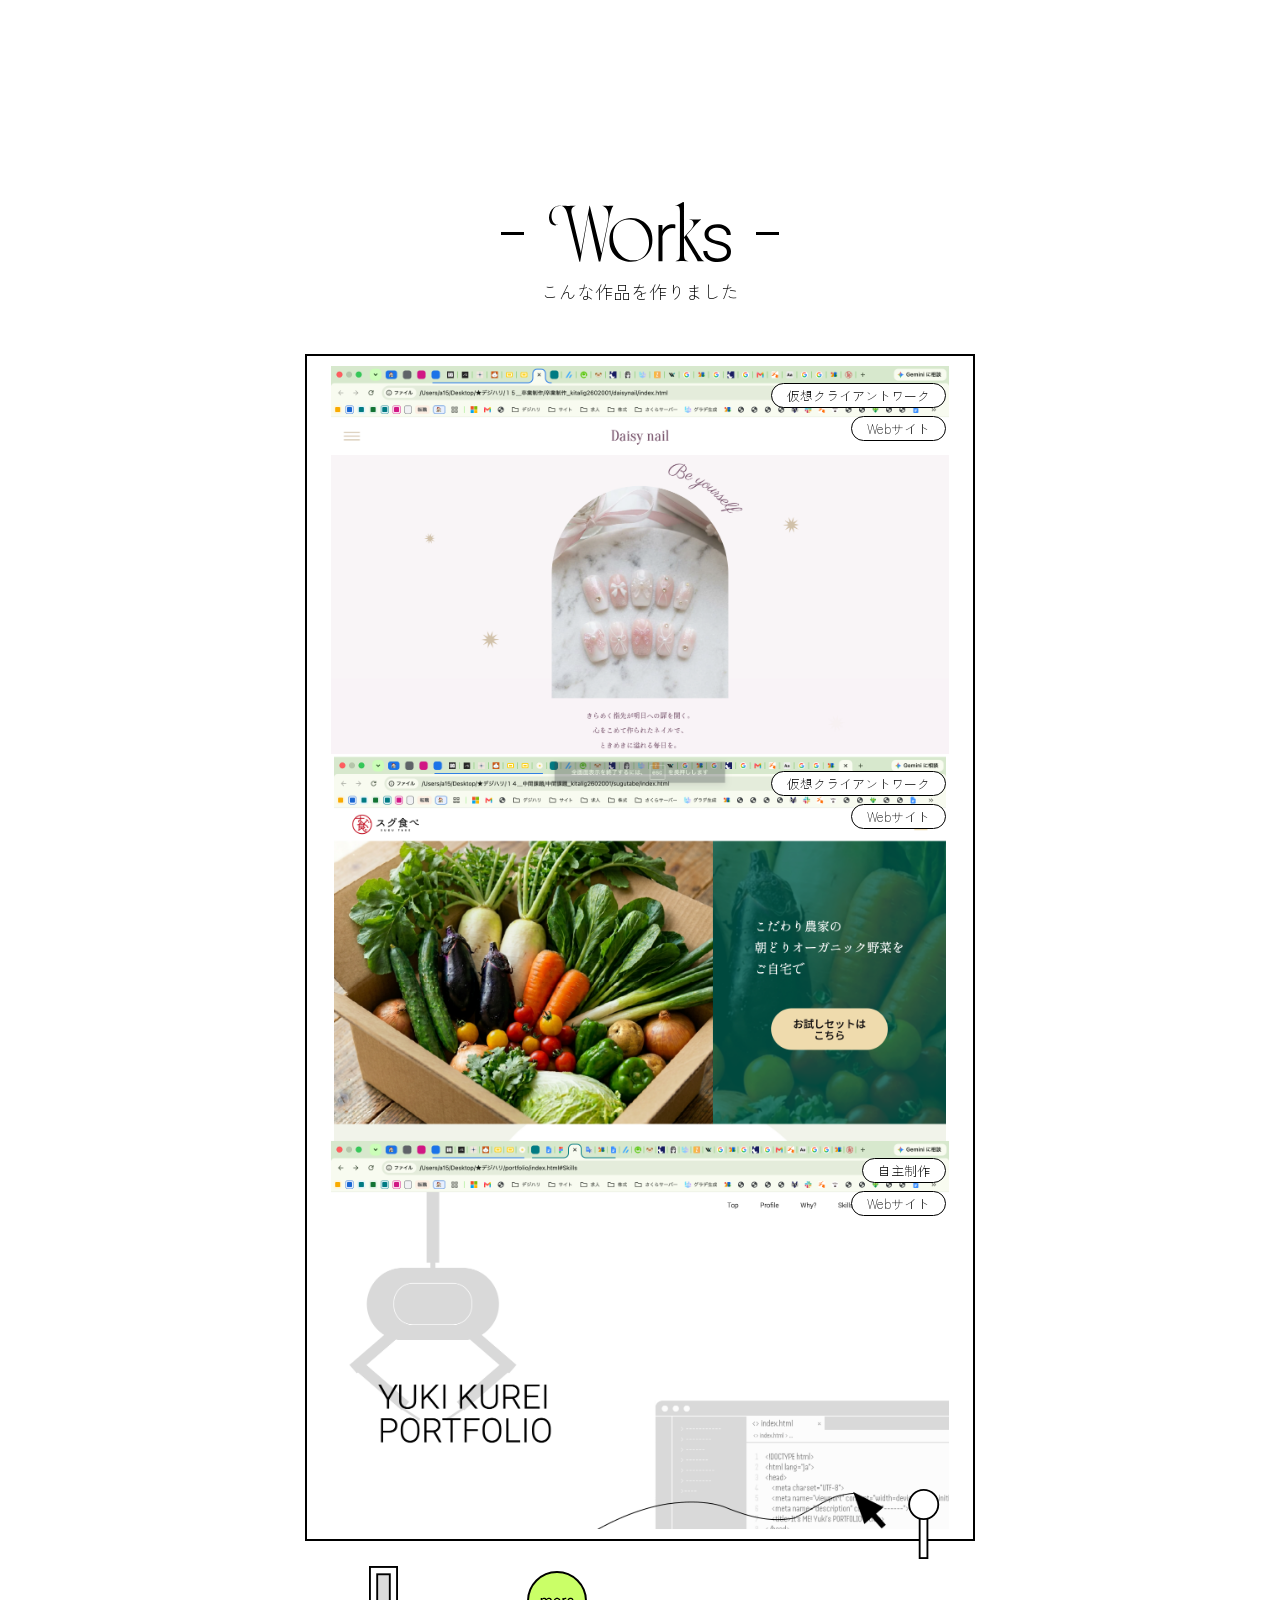
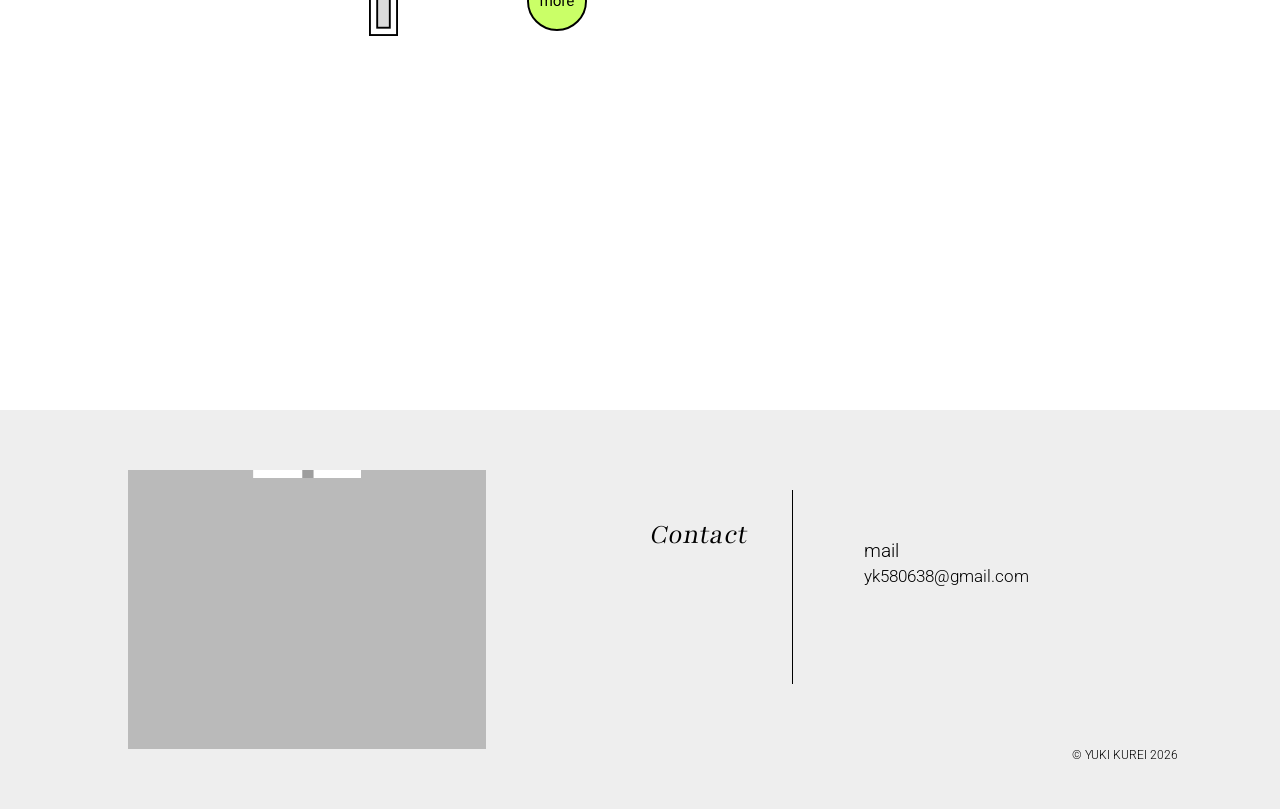
==== commit b9262af9: "menuボタンのスクロールアニメーションを追加" ====
--- a/index.html
+++ b/index.html
@@ -63,7 +63,7 @@
                     <li class="menuPalette__item">
                         <div class="menuPalette__item--upper">
                             <h2 class="menuPalette__item__ttl">Top</h2>
-                            <a class="menuPalette__item__btn" href="#Top">
+                            <a class="menuPalette__item__btn menuPalette__item__btn--top" href="#">
                                 <div class="menuPalette__item__arrow--top"></div>
                                 <div class="menuPalette__item__arrow--bar"></div>
                             </a>
@@ -72,7 +72,7 @@
                     <li class="menuPalette__item">
                         <div class="menuPalette__item--upper">
                             <h2 class="menuPalette__item__ttl">Profile</h2>
-                            <a class="menuPalette__item__btn" href="#Profile">
+                            <a class="menuPalette__item__btn menuPalette__item__btn--profile" href="#profile">
                                 <div class="menuPalette__item__arrow--top"></div>
                                 <div class="menuPalette__item__arrow--bar"></div>
                             </a>
@@ -85,7 +85,7 @@
                     <li class="menuPalette__item">
                         <div class="menuPalette__item--upper">
                             <h2 class="menuPalette__item__ttl">Why?</h2>
-                            <a class="menuPalette__item__btn" href="#Why">
+                            <a class="menuPalette__item__btn menuPalette__item__btn--why" href="#why">
                                 <div class="menuPalette__item__arrow--top"></div>
                                 <div class="menuPalette__item__arrow--bar"></div>
                             </a>
@@ -98,7 +98,7 @@
                     <li class="menuPalette__item">
                         <div class="menuPalette__item--upper">
                             <h2 class="menuPalette__item__ttl">Skills</h2>
-                            <a class="menuPalette__item__btn" href="#Skills">
+                            <a class="menuPalette__item__btn menuPalette__item__btn--skills" href="#skills">
                                 <div class="menuPalette__item__arrow--top"></div>
                                 <div class="menuPalette__item__arrow--bar"></div>
                             </a>
@@ -111,7 +111,7 @@
                     <li class="menuPalette__item">
                         <div class="menuPalette__item--upper">
                             <h2 class="menuPalette__item__ttl">Works</h2>
-                            <a class="menuPalette__item__btn" href="#Works">
+                            <a class="menuPalette__item__btn menuPalette__item__btn--works" href="#works">
                                 <div class="menuPalette__item__arrow--top"></div>
                                 <div class="menuPalette__item__arrow--bar"></div>
                             </a>
@@ -123,7 +123,7 @@
                     <li class="menuPalette__item">
                         <div class="menuPalette__item--upper">
                             <h2 class="menuPalette__item__ttl">+More</h2>
-                            <a class="menuPalette__item__btn" href="#More">
+                            <a class="menuPalette__item__btn menuPalette__item__btn--more" href="./more.html" target="_blank">
                                 <div class="menuPalette__item__arrow--top"></div>
                                 <div class="menuPalette__item__arrow--bar"></div>
                             </a>
@@ -140,12 +140,11 @@
         <header class="header">
             <!-- menu header -->
             <menu class="menu">
-                <a class="menu__item" href="#">Top</a>
-                <a class="menu__item" href="#Profile">Profile</a>
-                <a class="menu__item" href="#Why">Why?</a>
-                <a class="menu__item" href="#Skills">Skills</a>
-                <a class="menu__item" href="#Works">Works</a>
-                <a class="menu__item" href="#More">+More</a>
+                <a class="menu__item menu__item--profile" href="#profile">Profile</a>
+                <a class="menu__item menu__item--why" href="#why">Why?</a>
+                <a class="menu__item menu__item--skills" href="#skills">Skills</a>
+                <a class="menu__item menu__item--works" href="#works">Works</a>
+                <a class="menu__item menu__item--more" href="./more.html" target="_blank">+More</a>
             </menu>
         </header>
         
@@ -160,7 +159,7 @@
                         <div class="firstView__scrollDown__arrow--top"></div>
                         <div class="firstView__scrollDown__arrow--bar"></div>
                     </div>
-                    <p class="firstView__scrollDown">Scroll Down</p>
+                    <p class="firstView__scrollDown"><span class="font">Scroll Down</span></p>
                 </div>
             </article>
 
@@ -172,7 +171,7 @@
                 </div>
             </section>
 
-            <section id="Profile" class="section section--profile">
+            <section id="profile" class="section section--profile">
                 <div class="profile__frame">
                     <div class="profile__left">
                         <div class="profile__img"></div>
@@ -420,14 +419,15 @@
                         </div><!-- profile__history -->
                     </div>
                 </div><!-- profile__frame -->
+
+                <div class="area--craneAnimation">
+                    <div class="craneAnimation__img"></div>
+                    <!-- <div class="craneAnimation__string"></div> -->
+                </div>
             </section>
 
-            <div class="area--craneAnimation">
-                <div class="craneAnimation__img"></div>
-                <div class="craneAnimation__string"></div>
-            </div>
-
-            <section id="Why" class="section section--why">
+
+            <section id="why" class="section section--why">
                 <div class="why__sticky">
                     <div class="why__frame">
                         <div class="sectionTtl__frame">
@@ -515,7 +515,7 @@
                 </div>
             </section>
 
-            <section id="Skills" class="section section--skills">
+            <section id="skills" class="section section--skills">
                 <div class="skills__sticky">
                     <div class="sectionTtl__frame">
                         <div class="sectionTtl__frame--upper">
@@ -720,7 +720,7 @@
                 </div>
             </section>
 
-            <section id="Works" class="section section--works">
+            <section id="works" class="section section--works">
                 <div class="works__sticky">
                     <div class="sectionTtl__frame">
                         <div class="sectionTtl__frame--upper">
--- a/assets/css/style.css
+++ b/assets/css/style.css
@@ -52,6 +52,7 @@
     display: inline-block;
     font-family: "Playfair";
     font-size: 118%;
+    font-weight: 100;
     transform: skewX(-10deg);
 }
 
--- a/assets/css/top.css
+++ b/assets/css/top.css
@@ -265,6 +265,9 @@
     margin: auto;
     margin-top: 20px;
 
+    width: fit-content;
+    height: fit-content;
+
     display: flex;
     justify-content: center;
     gap: 0px 5px;
